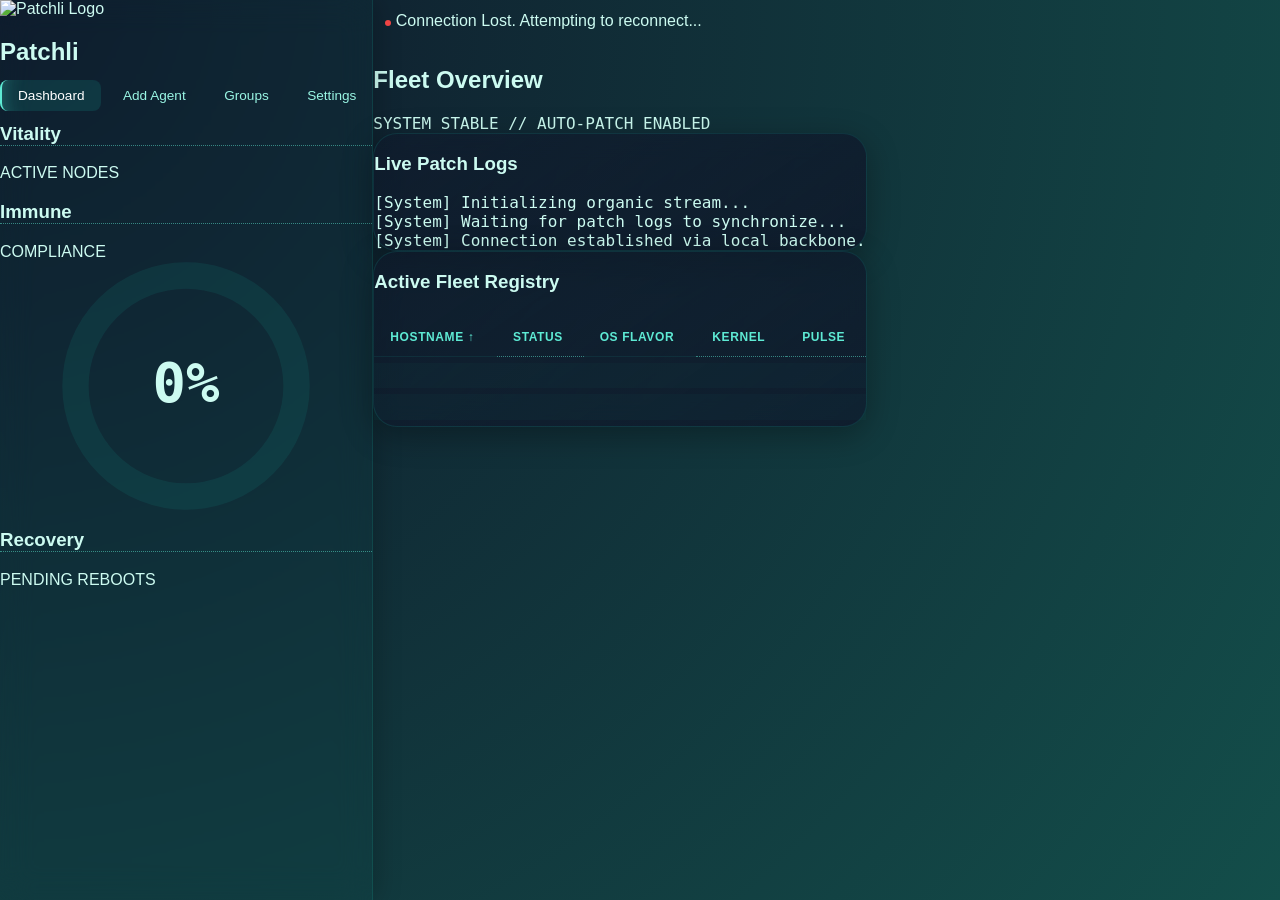
==== server/static/index.html @ c6edc837 "fix: address CI workflow, frontend accessibility, and security issues" ====
<!DOCTYPE html>
<html lang="en">
<head>
    <meta charset="utf-8"/>
    <meta content="width=device-width, initial-scale=1.0" name="viewport"/>
    <title>Patchli - Fleet Dashboard</title>
    <link rel="icon" type="image/png" href="/favicon.png">
    <script src="/assets/js/tailwind.js"></script>
    <link href="/assets/css/fonts.css" rel="stylesheet"/>
    <style>
        body { 
            font-family: 'Quicksand', sans-serif; 
            background: radial-gradient(circle at top left, #0f172a, #134e4a); 
            color: #ccfbf1; 
            min-height: 100vh; 
            margin: 0; 
            display: flex; 
            overflow-x: hidden; 
        } 
        .data-mono { font-family: 'JetBrains Mono', monospace; } 
        
        /* 5. Glassmorphism Refinement */
        .blob-sidebar { 
            background: rgba(20, 184, 166, 0.03); 
            backdrop-filter: blur(16px); 
            -webkit-backdrop-filter: blur(16px);
            border-right: 1px solid rgba(20, 184, 166, 0.15); 
            box-shadow: 4px 0 24px rgba(0, 0, 0, 0.2);
        } 
        .glass-panel { 
            background: linear-gradient(145deg, rgba(15, 23, 42, 0.5), rgba(15, 23, 42, 0.8));
            backdrop-filter: blur(12px); 
            -webkit-backdrop-filter: blur(12px);
            border: 1px solid rgba(20, 184, 166, 0.15); 
            border-radius: 1.5rem; 
            box-shadow: 0 8px 32px rgba(0, 0, 0, 0.3);
        } 

        /* 19. Active Page Indicator */
        .nav-link { 
            color: #99f6e4; text-decoration: none; padding: 0.5rem 1rem; 
            border-radius: 8px; background: transparent; transition: all 0.3s ease; font-size: 0.85rem; 
            border-left: 2px solid transparent;
        } 
        .nav-link:hover { background: rgba(20, 184, 166, 0.1); color: #fff; }
        .nav-link.active { 
            background: rgba(20, 184, 166, 0.15); 
            color: #fff; 
            border-left: 2px solid #5eead4;
            box-shadow: inset 20px 0 20px -20px rgba(94, 234, 212, 0.3);
        }

        table { width: 100%; border-collapse: separate; border-spacing: 0 0.4rem; } 
        th { text-align: left; padding: 0.75rem 1rem; font-weight: 600; color: #5eead4; border-bottom: 1px solid rgba(20, 184, 166, 0.1); font-size: 0.75rem; text-transform: uppercase; letter-spacing: 0.05em; cursor: pointer; user-select: none; transition: color 0.2s;} 
        th:hover { color: #fff; }
        td { padding: 0.8rem 1rem; background: rgba(20, 184, 166, 0.03); font-size: 0.85rem; transition: background 0.2s; } 
        tr:hover td { background: rgba(20, 184, 166, 0.08); }
        
        .status-badge { background: rgba(16, 185, 129, 0.2); color: #6ee7b7; padding: 0.2rem 0.6rem; border-radius: 9999px; font-size: 0.7rem; font-weight: 700; border: 1px solid rgba(16, 185, 129, 0.3); display: inline-flex; align-items: center; gap: 0.35rem;} 
        .status-badge.offline { background: rgba(239, 68, 68, 0.2); color: #fca5a5; border-color: rgba(239, 68, 68, 0.3); }
        
        .custom-scrollbar::-webkit-scrollbar { width: 4px; } 
        .custom-scrollbar::-webkit-scrollbar-thumb { background: #134e4a; border-radius: 10px; }

        /* 1. Skeleton Loaders */
        @keyframes shimmer {
            0% { background-position: -200% 0; }
            100% { background-position: 200% 0; }
        }
        .skeleton {
            background: linear-gradient(90deg, rgba(20,184,166,0.05) 25%, rgba(20,184,166,0.15) 50%, rgba(20,184,166,0.05) 75%);
            background-size: 200% 100%;
            animation: shimmer 1.5s infinite linear;
            border-radius: 4px;
        }

        /* 3. Micro-animations */
        @keyframes pulse-ring {
            0% { transform: scale(0.8); opacity: 0.5; }
            100% { transform: scale(2); opacity: 0; }
        }
        .pulse-dot { position: relative; width: 6px; height: 6px; background-color: #34d399; border-radius: 50%; display: inline-block; }
        .pulse-dot::before {
            content: ''; position: absolute; left: -2px; top: -2px; width: 10px; height: 10px;
            background-color: #34d399; border-radius: 50%; animation: pulse-ring 2s cubic-bezier(0.215, 0.61, 0.355, 1) infinite;
        }
        .pulse-dot.offline { background-color: #ef4444; }
        .pulse-dot.offline::before { display: none; } /* No pulse if offline */

        /* 20. Tooltip System */
        [data-tooltip] { position: relative; cursor: help; border-bottom: 1px dotted rgba(94, 234, 212, 0.5); }
        [data-tooltip]:hover::after {
            content: attr(data-tooltip); position: absolute; bottom: 120%; left: 50%; transform: translateX(-50%);
            background: #020617; color: #fff; padding: 0.4rem 0.75rem; border-radius: 4px; font-size: 0.7rem;
            white-space: nowrap; z-index: 50; border: 1px solid rgba(20, 184, 166, 0.3); font-family: 'Quicksand', sans-serif;
            pointer-events: none; opacity: 1; text-transform: none; font-weight: normal; letter-spacing: normal;
        }
        [data-tooltip]:hover::before {
            content: ''; position: absolute; bottom: 100%; left: 50%; transform: translateX(-50%);
            border-width: 5px; border-style: solid; border-color: rgba(20, 184, 166, 0.3) transparent transparent transparent;
            z-index: 50; pointer-events: none;
        }

        /* 38. Offline Indicator */
        #offline-banner {
            transition: max-height 0.3s ease, padding 0.3s ease, opacity 0.3s ease, margin 0.3s ease;
            max-height: 0; padding: 0; margin-bottom: 0; opacity: 0; overflow: hidden;
        }
        #offline-banner.visible { max-height: 50px; padding: 0.75rem; margin-bottom: 1.5rem; opacity: 1; }

        /* 8. Success Rate Circular Bar */
        .circular-chart { display: block; margin: 0 auto; max-width: 80%; max-height: 250px; }
        .circle-bg { fill: none; stroke: rgba(20, 184, 166, 0.1); stroke-width: 3.8; }
        .circle { fill: none; stroke-width: 2.8; stroke-linecap: round; transition: stroke-dasharray 1s ease-out; }
        .percentage { fill: #ccfbf1; font-family: 'JetBrains Mono', monospace; font-size: 0.5em; font-weight: bold; text-anchor: middle; }
    </style>
</head>
<body>
    <aside class="blob-sidebar w-64 h-screen sticky top-0 flex flex-col p-6">
        <div class="mb-8">
            <div class="flex items-center gap-3">
                <img src="/assets/img/logo.png" alt="Patchli Logo" class="w-10 h-10 object-contain">
                <h1 class="text-2xl font-bold bg-clip-text text-transparent bg-gradient-to-r from-teal-300 to-emerald-500">Patchli</h1>
            </div>
        </div>
        <nav class="flex flex-col gap-2 mb-12">
            <a class="nav-link active" href="/">Dashboard</a>
            <a class="nav-link" href="/setup">Add Agent</a>
            <a class="nav-link" href="/groups">Groups</a>
            <a class="nav-link" href="/settings">Settings</a>
        </nav>
        <div class="flex flex-col gap-6 mt-auto">
            <div class="p-4 rounded-xl bg-teal-950/40 border border-teal-900/30">
                <h3 class="text-teal-500 text-[10px] uppercase tracking-tighter mb-1 font-bold" data-tooltip="Total online nodes checking in">Vitality</h3>
                <p class="text-4xl font-bold data-mono text-teal-50" id="stat-vitality"><span class="skeleton inline-block w-12 h-10"></span></p>
                <div class="mt-1 text-[10px] opacity-40">ACTIVE NODES</div>
            </div>
            
            <!-- 8. Success Rate Viz -->
            <div class="p-4 rounded-xl bg-teal-950/40 border border-teal-900/30 relative flex items-center justify-between">
                <div>
                    <h3 class="text-teal-500 text-[10px] uppercase tracking-tighter mb-1 font-bold" data-tooltip="Percentage of fleet fully patched">Immune</h3>
                    <div class="mt-1 text-[10px] opacity-40">COMPLIANCE</div>
                </div>
                <div class="w-16 h-16">
                    <svg viewBox="0 0 36 36" class="circular-chart text-emerald-400">
                        <path class="circle-bg" d="M18 2.0845 a 15.9155 15.9155 0 0 1 0 31.831 a 15.9155 15.9155 0 0 1 0 -31.831" />
                        <path class="circle stroke-current" id="immune-circle" stroke-dasharray="0, 100" d="M18 2.0845 a 15.9155 15.9155 0 0 1 0 31.831 a 15.9155 15.9155 0 0 1 0 -31.831" />
                        <text x="18" y="20.35" class="percentage" id="stat-immune">0%</text>
                    </svg>
                </div>
            </div>

            <div class="p-4 rounded-xl bg-teal-950/40 border border-teal-900/30">
                <h3 class="text-teal-500 text-[10px] uppercase tracking-tighter mb-1 font-bold" data-tooltip="Pending system restarts after patching">Recovery</h3>
                <p class="text-4xl font-bold data-mono text-teal-50" id="stat-recovery"><span class="skeleton inline-block w-12 h-10"></span></p>
                <div class="mt-1 text-[10px] opacity-40">PENDING REBOOTS</div>
            </div>
        </div>
    </aside>
    
    <main class="flex-1 p-8 overflow-y-auto relative">
        <!-- 38. Offline Indicator -->
        <div id="offline-banner" class="bg-red-900/50 border border-red-500/50 text-red-200 text-sm font-semibold rounded-lg flex items-center justify-center gap-2">
            <span class="pulse-dot offline"></span> Connection Lost. Attempting to reconnect...
        </div>

        <div class="max-w-6xl mx-auto">
            <header class="flex justify-between items-end mb-8">
                <h2 class="text-3xl font-bold text-teal-100">Fleet Overview</h2>
                <span class="text-xs data-mono text-teal-500 opacity-60">SYSTEM STABLE // AUTO-PATCH ENABLED</span>
            </header>
            
            <div class="glass-panel p-6 mb-8">
                <h3 class="text-sm font-semibold mb-4 flex items-center gap-2">
                    <span class="w-2 h-2 bg-teal-400 rounded-full animate-ping"></span>
                    Live Patch Logs
                </h3>
                <div class="custom-scrollbar bg-[#050b14] text-emerald-400 data-mono p-4 h-64 overflow-y-scroll rounded-xl border border-teal-900/30 text-[0.8rem] leading-relaxed" id="log-terminal">
                    <div class="log-entry"><span class="opacity-30">[System]</span> Initializing organic stream...</div>
                    <div class="log-entry"><span class="opacity-30">[System]</span> Waiting for patch logs to synchronize...</div>
                </div>
            </div>
            
            <div class="glass-panel p-6">
                <h3 class="text-sm font-semibold mb-4">Active Fleet Registry</h3>
                <div class="overflow-x-auto">
                    <table>
                        <thead>
                            <tr>
                                <th onclick="handleSort('hostname')">Hostname <span id="sort-hostname"></span></th>
                                <th onclick="handleSort('status')" data-tooltip="Current health of the agent">Status <span id="sort-status"></span></th>
                                <th onclick="handleSort('os')">OS Flavor <span id="sort-os"></span></th>
                                <th onclick="handleSort('kernel')" data-tooltip="Running Kernel Version">Kernel <span id="sort-kernel"></span></th>
                                <th onclick="handleSort('pulse')" data-tooltip="Time since last check-in">Pulse <span id="sort-pulse"></span></th>
                            </tr>
                        </thead>
                        <tbody class="data-mono" id="node-table-body">
                            <!-- Skeletons for initial load -->
                            <tr id="skeleton-row-1">
                                <td><div class="skeleton h-4 w-32"></div></td>
                                <td><div class="skeleton h-5 w-20 rounded-full"></div></td>
                                <td><div class="skeleton h-4 w-24"></div></td>
                                <td><div class="skeleton h-4 w-36"></div></td>
                                <td><div class="skeleton h-4 w-16"></div></td>
                            </tr>
                            <tr id="skeleton-row-2">
                                <td><div class="skeleton h-4 w-24"></div></td>
                                <td><div class="skeleton h-5 w-16 rounded-full"></div></td>
                                <td><div class="skeleton h-4 w-28"></div></td>
                                <td><div class="skeleton h-4 w-32"></div></td>
                                <td><div class="skeleton h-4 w-20"></div></td>
                            </tr>
                        </tbody>
                    </table>
                </div>
            </div>
        </div>
    </main>

    <script>
        const terminal = document.getElementById('log-terminal');
        const nodeTableBody = document.getElementById('node-table-body');
        const offlineBanner = document.getElementById('offline-banner');
        
        // 18. Persistent State for sorting
        let currentSort = localStorage.getItem('fleetSortCol') || 'hostname';
        let sortDesc = localStorage.getItem('fleetSortDesc') === 'true';
        let nodesData = [];

        function handleSort(column) {
            if (currentSort === column) {
                sortDesc = !sortDesc;
            } else {
                currentSort = column;
                sortDesc = false;
            }
            localStorage.setItem('fleetSortCol', currentSort);
            localStorage.setItem('fleetSortDesc', sortDesc);
            renderNodes();
        }

        function updateSortIndicators() {
            document.querySelectorAll('th span').forEach(el => el.textContent = '');
            const indicator = document.getElementById(`sort-${currentSort}`);
            if (indicator) {
                indicator.textContent = sortDesc ? '↓' : '↑';
            }
        }

        function addLog(msg, type = 'system') {
            const entry = document.createElement('div');
            entry.className = 'log-entry';
            
            const span = document.createElement('span');
            span.className = type === 'system' ? 'opacity-30' : 'text-teal-500';
            span.textContent = `[${type.charAt(0).toUpperCase() + type.slice(1)}] `;
            
            const content = document.createTextNode(msg);
            
            entry.appendChild(span);
            entry.appendChild(content);
            terminal.appendChild(entry);
            
            // Keep only last 100 entries to prevent DOM bloat
            const entries = terminal.querySelectorAll('.log-entry');
            if (entries.length > 100) {
                entries[0].remove();
            }
            terminal.scrollTop = terminal.scrollHeight;
        }

        async function updateStats() {
            const controller = new AbortController();
            const timeoutId = setTimeout(() => controller.abort(), 8000);
            try {
                const res = await fetch('/api/v1/stats', { signal: controller.signal });
                clearTimeout(timeoutId);
                if(!res.ok) throw new Error("API Error");
                const data = await res.json();
                
                document.getElementById('stat-vitality').textContent = data.vitality;
                document.getElementById('stat-recovery').textContent = data.recovery;
                
                // Update immune donut chart (assuming data.immune is a string like "95%")
                const immuneVal = parseInt(data.immune) || 0;
                document.getElementById('stat-immune').textContent = `${immuneVal}%`;
                document.getElementById('immune-circle').setAttribute('stroke-dasharray', `${immuneVal}, 100`);
                
                // Connection is healthy
                offlineBanner.classList.remove('visible');
            } catch (err) {
                clearTimeout(timeoutId);
                if (err.name === 'AbortError') {
                    console.error('Fetch stats timed out');
                } else {
                    console.error('Failed to fetch stats:', err);
                }
                offlineBanner.classList.add('visible');
            }
        }

        function renderNodes() {
            if (!nodesData || nodesData.length === 0) {
                nodeTableBody.innerHTML = `<tr><td colspan="5" class="text-center opacity-40 py-8">No nodes detected. Waiting for heartbeats...</td></tr>`;
                return;
            }

            // Sort data
            const sorted = [...nodesData].sort((a, b) => {
                let valA = a[currentSort] || '';
                let valB = b[currentSort] || '';
                if (currentSort === 'pulse') {
                    valA = new Date(a.last_heartbeat).getTime();
                    valB = new Date(b.last_heartbeat).getTime();
                }
                if (valA < valB) return sortDesc ? 1 : -1;
                if (valA > valB) return sortDesc ? -1 : 1;
                return 0;
            });

            updateSortIndicators();

            // 37. Delta-only Updates
            const existingRows = new Map();
            Array.from(nodeTableBody.children).forEach(row => {
                if (row.id && row.id.startsWith('node-')) {
                    existingRows.set(row.id, row);
                }
            });

            // Remove skeletons if they exist
            document.querySelectorAll('[id^="skeleton-row"]').forEach(el => el.remove());

            const newRowOrder = [];

            sorted.forEach(node => {
                const rowId = `node-${node.hostname.replace(/[^a-zA-Z0-9]/g, '-')}`;
                let tr = existingRows.get(rowId);
                const isOffline = (new Date() - new Date(node.last_heartbeat)) > 60000; // 1 min threshold
                const statusClass = isOffline ? 'offline' : '';
                const displayStatus = isOffline ? 'OFFLINE' : (node.status ? node.status.toUpperCase() : 'UNKNOWN');
                
                const timeAgoStr = timeAgo(node.last_heartbeat);
                
                const htmlContent = `
                    <td class="font-bold text-teal-200">${node.hostname}</td>
                    <td><span class="status-badge ${statusClass}"><span class="pulse-dot ${statusClass}"></span> ${displayStatus}</span></td>
                    <td>${node.os || 'Unknown'}</td>
                    <td class="opacity-60 text-xs">${node.kernel || 'N/A'}</td>
                    <td class="text-teal-400/60 italic text-xs">${timeAgoStr}</td>
                `;

                if (!tr) {
                    // Create new row
                    tr = document.createElement('tr');
                    tr.id = rowId;
                    tr.innerHTML = htmlContent;
                } else {
                    // Update existing row if content changed (simple check)
                    if (tr.dataset.contentHash !== htmlContent) {
                        tr.innerHTML = htmlContent;
                    }
                }
                tr.dataset.contentHash = htmlContent;
                newRowOrder.push(tr);
                existingRows.delete(rowId);
            });

            // Remove rows that no longer exist
            existingRows.forEach(row => row.remove());

            // Reorder DOM to match sorted array
            newRowOrder.forEach((row, index) => {
                if (nodeTableBody.children[index] !== row) {
                    nodeTableBody.appendChild(row);
                }
            });
        }

        async function fetchNodesData() {
            const controller = new AbortController();
            const timeoutId = setTimeout(() => controller.abort(), 8000);
            try {
                const res = await fetch('/api/v1/nodes', { signal: controller.signal });
                clearTimeout(timeoutId);
                if(!res.ok) throw new Error("API Error");
                nodesData = await res.json();
                renderNodes();
            } catch (err) {
                clearTimeout(timeoutId);
                if (err.name === 'AbortError') {
                    console.error('Fetch nodes timed out');
                    offlineBanner.classList.add('visible');
                } else {
                    console.error('Failed to fetch nodes:', err);
                }
            }
        }

        function timeAgo(dateString) {
            if (!dateString) return 'Never';
            const date = new Date(dateString);
            const now = new Date();
            const seconds = Math.floor((now - date) / 1000);
            
            if (seconds < 60) return 'Just now';
            const minutes = Math.floor(seconds / 60);
            if (minutes < 60) return `${minutes}m ago`;
            return `${Math.floor(minutes / 60)}h ago`;
        }

        // SSE for logs
        if (!!window.EventSource) {
            const source = new EventSource('/api/v1/stream');
            source.onmessage = function(event) {
                const data = JSON.parse(event.data);
                addLog(data.message, data.level || 'info');
            };
            source.onerror = function() {
                console.error("SSE connection lost. Reconnecting...");
                offlineBanner.classList.add('visible');
            };
            source.onopen = function() {
                offlineBanner.classList.remove('visible');
            };
        }

        // Initial load and polling
        updateSortIndicators();
        updateStats();
        fetchNodesData();
        setInterval(updateStats, 5000);
        setInterval(fetchNodesData, 10000);

        addLog("Connection established via local backbone.", "system");
    </script>
</body>
</html>
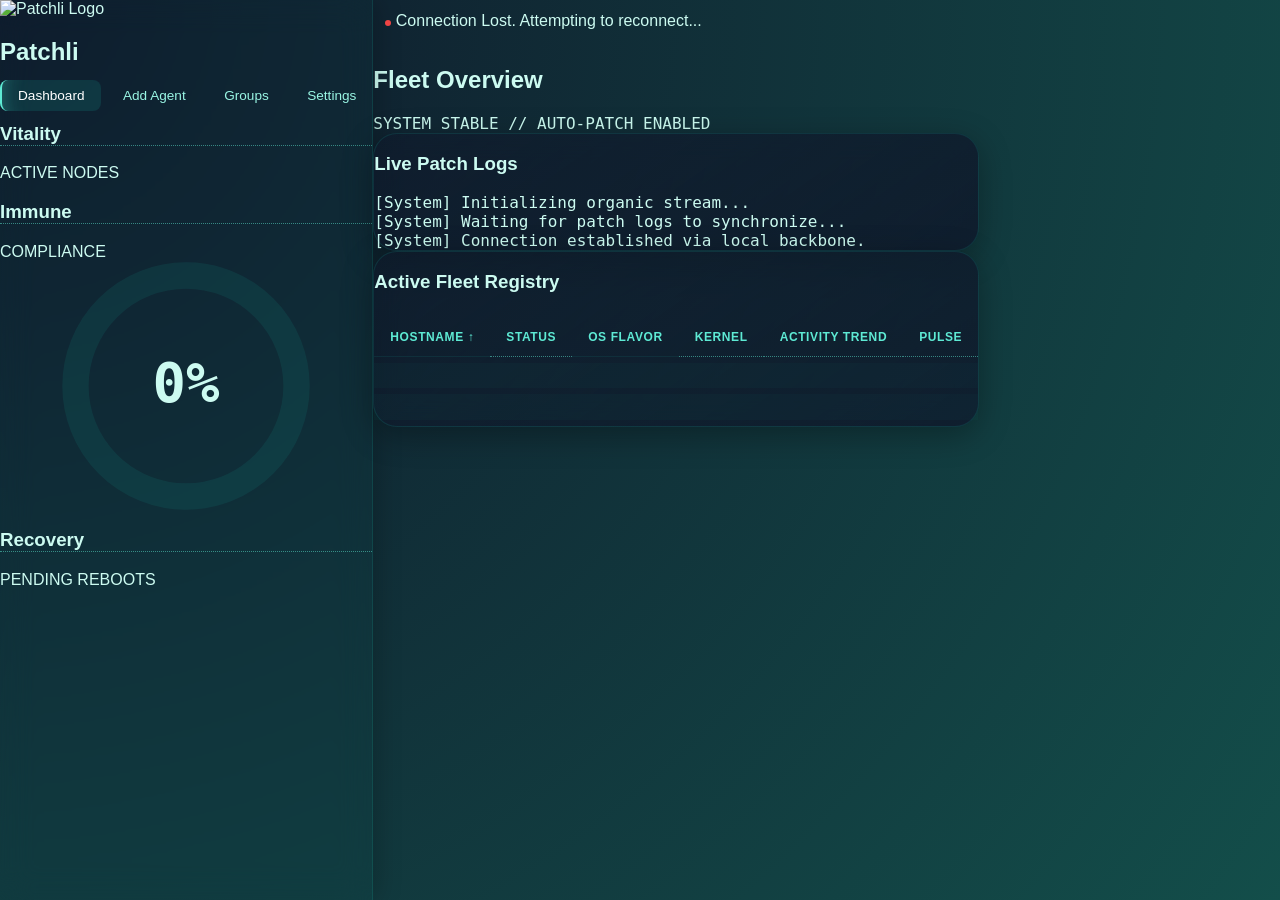
==== commit 9473c395: "🛡️ Sentinel: [HIGH] Fix Server-Side Request Forgery (SSRF) in Webhooks Enabled validation in `isVali" ====
--- a/server/static/index.html
+++ b/server/static/index.html
@@ -8,58 +8,58 @@
     <script src="/assets/js/tailwind.js"></script>
     <link href="/assets/css/fonts.css" rel="stylesheet"/>
     <style>
-        body { 
-            font-family: 'Quicksand', sans-serif; 
-            background: radial-gradient(circle at top left, #0f172a, #134e4a); 
-            color: #ccfbf1; 
-            min-height: 100vh; 
-            margin: 0; 
-            display: flex; 
-            overflow-x: hidden; 
-        } 
-        .data-mono { font-family: 'JetBrains Mono', monospace; } 
-        
+        body {
+            font-family: 'Quicksand', sans-serif;
+            background: radial-gradient(circle at top left, #0f172a, #134e4a);
+            color: #ccfbf1;
+            min-height: 100vh;
+            margin: 0;
+            display: flex;
+            overflow-x: hidden;
+        }
+        .data-mono { font-family: 'JetBrains Mono', monospace; }
+
         /* 5. Glassmorphism Refinement */
-        .blob-sidebar { 
-            background: rgba(20, 184, 166, 0.03); 
-            backdrop-filter: blur(16px); 
+        .blob-sidebar {
+            background: rgba(20, 184, 166, 0.03);
+            backdrop-filter: blur(16px);
             -webkit-backdrop-filter: blur(16px);
-            border-right: 1px solid rgba(20, 184, 166, 0.15); 
+            border-right: 1px solid rgba(20, 184, 166, 0.15);
             box-shadow: 4px 0 24px rgba(0, 0, 0, 0.2);
-        } 
-        .glass-panel { 
+        }
+        .glass-panel {
             background: linear-gradient(145deg, rgba(15, 23, 42, 0.5), rgba(15, 23, 42, 0.8));
-            backdrop-filter: blur(12px); 
+            backdrop-filter: blur(12px);
             -webkit-backdrop-filter: blur(12px);
-            border: 1px solid rgba(20, 184, 166, 0.15); 
-            border-radius: 1.5rem; 
+            border: 1px solid rgba(20, 184, 166, 0.15);
+            border-radius: 1.5rem;
             box-shadow: 0 8px 32px rgba(0, 0, 0, 0.3);
-        } 
+        }
 
         /* 19. Active Page Indicator */
-        .nav-link { 
-            color: #99f6e4; text-decoration: none; padding: 0.5rem 1rem; 
-            border-radius: 8px; background: transparent; transition: all 0.3s ease; font-size: 0.85rem; 
+        .nav-link {
+            color: #99f6e4; text-decoration: none; padding: 0.5rem 1rem;
+            border-radius: 8px; background: transparent; transition: all 0.3s ease; font-size: 0.85rem;
             border-left: 2px solid transparent;
-        } 
+        }
         .nav-link:hover { background: rgba(20, 184, 166, 0.1); color: #fff; }
-        .nav-link.active { 
-            background: rgba(20, 184, 166, 0.15); 
-            color: #fff; 
+        .nav-link.active {
+            background: rgba(20, 184, 166, 0.15);
+            color: #fff;
             border-left: 2px solid #5eead4;
             box-shadow: inset 20px 0 20px -20px rgba(94, 234, 212, 0.3);
         }
 
-        table { width: 100%; border-collapse: separate; border-spacing: 0 0.4rem; } 
-        th { text-align: left; padding: 0.75rem 1rem; font-weight: 600; color: #5eead4; border-bottom: 1px solid rgba(20, 184, 166, 0.1); font-size: 0.75rem; text-transform: uppercase; letter-spacing: 0.05em; cursor: pointer; user-select: none; transition: color 0.2s;} 
+        table { width: 100%; border-collapse: separate; border-spacing: 0 0.4rem; }
+        th { text-align: left; padding: 0.75rem 1rem; font-weight: 600; color: #5eead4; border-bottom: 1px solid rgba(20, 184, 166, 0.1); font-size: 0.75rem; text-transform: uppercase; letter-spacing: 0.05em; cursor: pointer; user-select: none; transition: color 0.2s;}
         th:hover { color: #fff; }
-        td { padding: 0.8rem 1rem; background: rgba(20, 184, 166, 0.03); font-size: 0.85rem; transition: background 0.2s; } 
+        td { padding: 0.8rem 1rem; background: rgba(20, 184, 166, 0.03); font-size: 0.85rem; transition: background 0.2s; }
         tr:hover td { background: rgba(20, 184, 166, 0.08); }
-        
-        .status-badge { background: rgba(16, 185, 129, 0.2); color: #6ee7b7; padding: 0.2rem 0.6rem; border-radius: 9999px; font-size: 0.7rem; font-weight: 700; border: 1px solid rgba(16, 185, 129, 0.3); display: inline-flex; align-items: center; gap: 0.35rem;} 
+
+        .status-badge { background: rgba(16, 185, 129, 0.2); color: #6ee7b7; padding: 0.2rem 0.6rem; border-radius: 9999px; font-size: 0.7rem; font-weight: 700; border: 1px solid rgba(16, 185, 129, 0.3); display: inline-flex; align-items: center; gap: 0.35rem;}
         .status-badge.offline { background: rgba(239, 68, 68, 0.2); color: #fca5a5; border-color: rgba(239, 68, 68, 0.3); }
-        
-        .custom-scrollbar::-webkit-scrollbar { width: 4px; } 
+
+        .custom-scrollbar::-webkit-scrollbar { width: 4px; }
         .custom-scrollbar::-webkit-scrollbar-thumb { background: #134e4a; border-radius: 10px; }
 
         /* 1. Skeleton Loaders */
@@ -135,7 +135,7 @@
                 <p class="text-4xl font-bold data-mono text-teal-50" id="stat-vitality"><span class="skeleton inline-block w-12 h-10"></span></p>
                 <div class="mt-1 text-[10px] opacity-40">ACTIVE NODES</div>
             </div>
-            
+
             <!-- 8. Success Rate Viz -->
             <div class="p-4 rounded-xl bg-teal-950/40 border border-teal-900/30 relative flex items-center justify-between">
                 <div>
@@ -158,7 +158,7 @@
             </div>
         </div>
     </aside>
-    
+
     <main class="flex-1 p-8 overflow-y-auto relative">
         <!-- 38. Offline Indicator -->
         <div id="offline-banner" class="bg-red-900/50 border border-red-500/50 text-red-200 text-sm font-semibold rounded-lg flex items-center justify-center gap-2">
@@ -170,18 +170,18 @@
                 <h2 class="text-3xl font-bold text-teal-100">Fleet Overview</h2>
                 <span class="text-xs data-mono text-teal-500 opacity-60">SYSTEM STABLE // AUTO-PATCH ENABLED</span>
             </header>
-            
+
             <div class="glass-panel p-6 mb-8">
                 <h3 class="text-sm font-semibold mb-4 flex items-center gap-2">
                     <span class="w-2 h-2 bg-teal-400 rounded-full animate-ping"></span>
                     Live Patch Logs
                 </h3>
                 <div class="custom-scrollbar bg-[#050b14] text-emerald-400 data-mono p-4 h-64 overflow-y-scroll rounded-xl border border-teal-900/30 text-[0.8rem] leading-relaxed" id="log-terminal">
-                    <div class="log-entry"><span class="opacity-30">[System]</span> Initializing organic stream...</div>
-                    <div class="log-entry"><span class="opacity-30">[System]</span> Waiting for patch logs to synchronize...</div>
+                    <span class="opacity-30">[System]</span> Initializing organic stream...<br/>
+                    <span class="opacity-30">[System]</span> Waiting for patch logs to synchronize...<br/>
                 </div>
             </div>
-            
+
             <div class="glass-panel p-6">
                 <h3 class="text-sm font-semibold mb-4">Active Fleet Registry</h3>
                 <div class="overflow-x-auto">
@@ -192,6 +192,7 @@
                                 <th onclick="handleSort('status')" data-tooltip="Current health of the agent">Status <span id="sort-status"></span></th>
                                 <th onclick="handleSort('os')">OS Flavor <span id="sort-os"></span></th>
                                 <th onclick="handleSort('kernel')" data-tooltip="Running Kernel Version">Kernel <span id="sort-kernel"></span></th>
+                                <th data-tooltip="24H Activity Trend">Activity Trend</th>
                                 <th onclick="handleSort('pulse')" data-tooltip="Time since last check-in">Pulse <span id="sort-pulse"></span></th>
                             </tr>
                         </thead>
@@ -202,6 +203,7 @@
                                 <td><div class="skeleton h-5 w-20 rounded-full"></div></td>
                                 <td><div class="skeleton h-4 w-24"></div></td>
                                 <td><div class="skeleton h-4 w-36"></div></td>
+                                <td><div class="skeleton h-6 w-16"></div></td>
                                 <td><div class="skeleton h-4 w-16"></div></td>
                             </tr>
                             <tr id="skeleton-row-2">
@@ -209,6 +211,7 @@
                                 <td><div class="skeleton h-5 w-16 rounded-full"></div></td>
                                 <td><div class="skeleton h-4 w-28"></div></td>
                                 <td><div class="skeleton h-4 w-32"></div></td>
+                                <td><div class="skeleton h-6 w-16"></div></td>
                                 <td><div class="skeleton h-4 w-20"></div></td>
                             </tr>
                         </tbody>
@@ -222,7 +225,7 @@
         const terminal = document.getElementById('log-terminal');
         const nodeTableBody = document.getElementById('node-table-body');
         const offlineBanner = document.getElementById('offline-banner');
-        
+
         // 18. Persistent State for sorting
         let currentSort = localStorage.getItem('fleetSortCol') || 'hostname';
         let sortDesc = localStorage.getItem('fleetSortDesc') === 'true';
@@ -249,60 +252,89 @@
         }
 
         function addLog(msg, type = 'system') {
-            const entry = document.createElement('div');
-            entry.className = 'log-entry';
-            
             const span = document.createElement('span');
             span.className = type === 'system' ? 'opacity-30' : 'text-teal-500';
             span.textContent = `[${type.charAt(0).toUpperCase() + type.slice(1)}] `;
-            
+
             const content = document.createTextNode(msg);
-            
-            entry.appendChild(span);
-            entry.appendChild(content);
-            terminal.appendChild(entry);
-            
-            // Keep only last 100 entries to prevent DOM bloat
-            const entries = terminal.querySelectorAll('.log-entry');
-            if (entries.length > 100) {
-                entries[0].remove();
+            const br = document.createElement('br');
+
+            terminal.appendChild(span);
+            terminal.appendChild(content);
+            terminal.appendChild(br);
+
+            // Keep only last 100 lines to prevent DOM bloat
+            if (terminal.childNodes.length > 300) {
+                for (let i = 0; i < 3; i++) terminal.firstChild.remove();
             }
             terminal.scrollTop = terminal.scrollHeight;
         }
 
         async function updateStats() {
-            const controller = new AbortController();
-            const timeoutId = setTimeout(() => controller.abort(), 8000);
             try {
-                const res = await fetch('/api/v1/stats', { signal: controller.signal });
-                clearTimeout(timeoutId);
+                const res = await fetch('/api/v1/stats');
                 if(!res.ok) throw new Error("API Error");
                 const data = await res.json();
-                
+
                 document.getElementById('stat-vitality').textContent = data.vitality;
                 document.getElementById('stat-recovery').textContent = data.recovery;
-                
+
                 // Update immune donut chart (assuming data.immune is a string like "95%")
                 const immuneVal = parseInt(data.immune) || 0;
                 document.getElementById('stat-immune').textContent = `${immuneVal}%`;
                 document.getElementById('immune-circle').setAttribute('stroke-dasharray', `${immuneVal}, 100`);
-                
+
                 // Connection is healthy
                 offlineBanner.classList.remove('visible');
             } catch (err) {
-                clearTimeout(timeoutId);
-                if (err.name === 'AbortError') {
-                    console.error('Fetch stats timed out');
-                } else {
-                    console.error('Failed to fetch stats:', err);
+                console.error('Failed to fetch stats:', err);
+                offlineBanner.classList.add('visible');
+            }
+        }
+
+        // 7. Sparklines Drawing
+        function drawSparkline(canvasId, dataPoints) {
+            const canvas = document.getElementById(canvasId);
+            if (!canvas) return;
+            const ctx = canvas.getContext('2d');
+            const w = canvas.width;
+            const h = canvas.height;
+
+            ctx.clearRect(0, 0, w, h);
+            if (!dataPoints || dataPoints.length === 0) return;
+
+            const max = Math.max(...dataPoints, 1);
+            const min = 0;
+            const stepX = w / (dataPoints.length - 1);
+
+            ctx.beginPath();
+            ctx.moveTo(0, h - ((dataPoints[0] - min) / (max - min)) * h);
+
+            for (let i = 1; i < dataPoints.length; i++) {
+                ctx.lineTo(i * stepX, h - ((dataPoints[i] - min) / (max - min)) * h);
+            }
+
+            ctx.strokeStyle = '#34d399';
+            ctx.lineWidth = 1.5;
+            ctx.stroke();
+        }
+
+        // 39. Lazy Loaded Graphs via IntersectionObserver
+        const sparklineObserver = new IntersectionObserver((entries) => {
+            entries.forEach(entry => {
+                if (entry.isIntersecting) {
+                    const canvas = entry.target;
+                    // In a real app, you'd fetch node-specific trends. Using mock data here.
+                    const mockData = Array.from({length: 10}, () => Math.floor(Math.random() * 100));
+                    drawSparkline(canvas.id, mockData);
+                    sparklineObserver.unobserve(canvas); // Only draw once
                 }
-                offlineBanner.classList.add('visible');
-            }
-        }
+            });
+        });
 
         function renderNodes() {
             if (!nodesData || nodesData.length === 0) {
-                nodeTableBody.innerHTML = `<tr><td colspan="5" class="text-center opacity-40 py-8">No nodes detected. Waiting for heartbeats...</td></tr>`;
+                nodeTableBody.innerHTML = `<tr><td colspan="6" class="text-center opacity-40 py-8">No nodes detected. Waiting for heartbeats...</td></tr>`;
                 return;
             }
 
@@ -340,14 +372,15 @@
                 const isOffline = (new Date() - new Date(node.last_heartbeat)) > 60000; // 1 min threshold
                 const statusClass = isOffline ? 'offline' : '';
                 const displayStatus = isOffline ? 'OFFLINE' : (node.status ? node.status.toUpperCase() : 'UNKNOWN');
-                
+
                 const timeAgoStr = timeAgo(node.last_heartbeat);
-                
+
                 const htmlContent = `
                     <td class="font-bold text-teal-200">${node.hostname}</td>
                     <td><span class="status-badge ${statusClass}"><span class="pulse-dot ${statusClass}"></span> ${displayStatus}</span></td>
                     <td>${node.os || 'Unknown'}</td>
                     <td class="opacity-60 text-xs">${node.kernel || 'N/A'}</td>
+                    <td><canvas id="spark-${rowId}" width="60" height="20"></canvas></td>
                     <td class="text-teal-400/60 italic text-xs">${timeAgoStr}</td>
                 `;
 
@@ -356,10 +389,29 @@
                     tr = document.createElement('tr');
                     tr.id = rowId;
                     tr.innerHTML = htmlContent;
+                    // Observe new canvas
+                    setTimeout(() => {
+                        const canvas = document.getElementById(`spark-${rowId}`);
+                        if(canvas) sparklineObserver.observe(canvas);
+                    }, 0);
                 } else {
                     // Update existing row if content changed (simple check)
                     if (tr.dataset.contentHash !== htmlContent) {
+                        const oldCanvas = tr.querySelector('canvas');
+                        let needsRedraw = !oldCanvas;
+
                         tr.innerHTML = htmlContent;
+
+                        if (!needsRedraw) {
+                           const newCanvasContainer = tr.querySelector('td:nth-child(5)');
+                           newCanvasContainer.innerHTML = '';
+                           newCanvasContainer.appendChild(oldCanvas);
+                        } else {
+                           setTimeout(() => {
+                               const canvas = document.getElementById(`spark-${rowId}`);
+                               if(canvas) sparklineObserver.observe(canvas);
+                           }, 0);
+                        }
                     }
                 }
                 tr.dataset.contentHash = htmlContent;
@@ -379,22 +431,13 @@
         }
 
         async function fetchNodesData() {
-            const controller = new AbortController();
-            const timeoutId = setTimeout(() => controller.abort(), 8000);
             try {
-                const res = await fetch('/api/v1/nodes', { signal: controller.signal });
-                clearTimeout(timeoutId);
+                const res = await fetch('/api/v1/nodes');
                 if(!res.ok) throw new Error("API Error");
                 nodesData = await res.json();
                 renderNodes();
             } catch (err) {
-                clearTimeout(timeoutId);
-                if (err.name === 'AbortError') {
-                    console.error('Fetch nodes timed out');
-                    offlineBanner.classList.add('visible');
-                } else {
-                    console.error('Failed to fetch nodes:', err);
-                }
+                console.error('Failed to fetch nodes:', err);
             }
         }
 
@@ -403,7 +446,7 @@
             const date = new Date(dateString);
             const now = new Date();
             const seconds = Math.floor((now - date) / 1000);
-            
+
             if (seconds < 60) return 'Just now';
             const minutes = Math.floor(seconds / 60);
             if (minutes < 60) return `${minutes}m ago`;
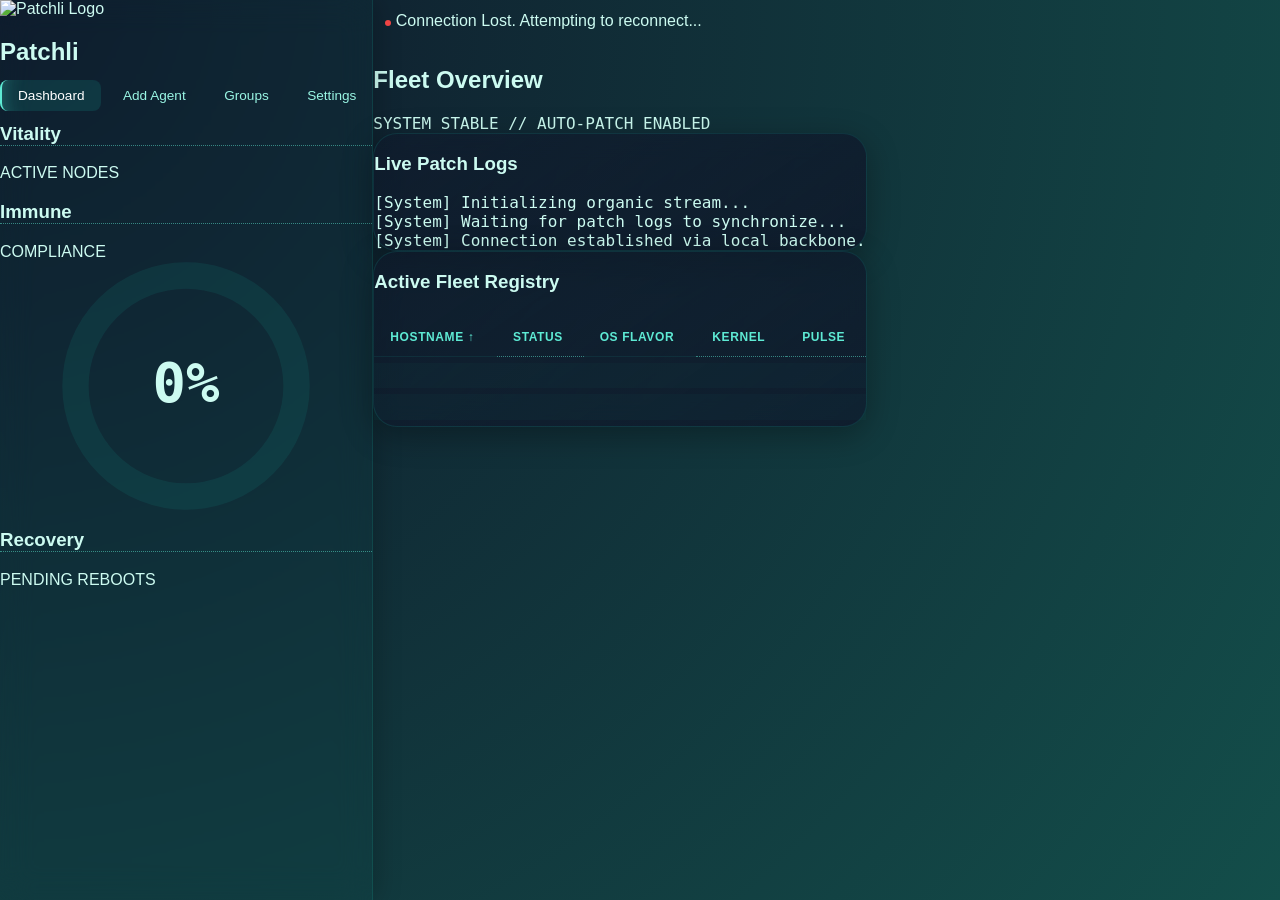
==== commit bed63454: "server: harden agent auth, WebSocket identity and setup UI - Bind the WebSocket node identity to the" ====
--- a/server/static/index.html
+++ b/server/static/index.html
@@ -8,58 +8,58 @@
     <script src="/assets/js/tailwind.js"></script>
     <link href="/assets/css/fonts.css" rel="stylesheet"/>
     <style>
-        body {
-            font-family: 'Quicksand', sans-serif;
-            background: radial-gradient(circle at top left, #0f172a, #134e4a);
-            color: #ccfbf1;
-            min-height: 100vh;
-            margin: 0;
-            display: flex;
-            overflow-x: hidden;
-        }
-        .data-mono { font-family: 'JetBrains Mono', monospace; }
-
+        body { 
+            font-family: 'Quicksand', sans-serif; 
+            background: radial-gradient(circle at top left, #0f172a, #134e4a); 
+            color: #ccfbf1; 
+            min-height: 100vh; 
+            margin: 0; 
+            display: flex; 
+            overflow-x: hidden; 
+        } 
+        .data-mono { font-family: 'JetBrains Mono', monospace; } 
+        
         /* 5. Glassmorphism Refinement */
-        .blob-sidebar {
-            background: rgba(20, 184, 166, 0.03);
-            backdrop-filter: blur(16px);
+        .blob-sidebar { 
+            background: rgba(20, 184, 166, 0.03); 
+            backdrop-filter: blur(16px); 
             -webkit-backdrop-filter: blur(16px);
-            border-right: 1px solid rgba(20, 184, 166, 0.15);
+            border-right: 1px solid rgba(20, 184, 166, 0.15); 
             box-shadow: 4px 0 24px rgba(0, 0, 0, 0.2);
-        }
-        .glass-panel {
+        } 
+        .glass-panel { 
             background: linear-gradient(145deg, rgba(15, 23, 42, 0.5), rgba(15, 23, 42, 0.8));
-            backdrop-filter: blur(12px);
+            backdrop-filter: blur(12px); 
             -webkit-backdrop-filter: blur(12px);
-            border: 1px solid rgba(20, 184, 166, 0.15);
-            border-radius: 1.5rem;
+            border: 1px solid rgba(20, 184, 166, 0.15); 
+            border-radius: 1.5rem; 
             box-shadow: 0 8px 32px rgba(0, 0, 0, 0.3);
-        }
+        } 
 
         /* 19. Active Page Indicator */
-        .nav-link {
-            color: #99f6e4; text-decoration: none; padding: 0.5rem 1rem;
-            border-radius: 8px; background: transparent; transition: all 0.3s ease; font-size: 0.85rem;
+        .nav-link { 
+            color: #99f6e4; text-decoration: none; padding: 0.5rem 1rem; 
+            border-radius: 8px; background: transparent; transition: all 0.3s ease; font-size: 0.85rem; 
             border-left: 2px solid transparent;
-        }
+        } 
         .nav-link:hover { background: rgba(20, 184, 166, 0.1); color: #fff; }
-        .nav-link.active {
-            background: rgba(20, 184, 166, 0.15);
-            color: #fff;
+        .nav-link.active { 
+            background: rgba(20, 184, 166, 0.15); 
+            color: #fff; 
             border-left: 2px solid #5eead4;
             box-shadow: inset 20px 0 20px -20px rgba(94, 234, 212, 0.3);
         }
 
-        table { width: 100%; border-collapse: separate; border-spacing: 0 0.4rem; }
-        th { text-align: left; padding: 0.75rem 1rem; font-weight: 600; color: #5eead4; border-bottom: 1px solid rgba(20, 184, 166, 0.1); font-size: 0.75rem; text-transform: uppercase; letter-spacing: 0.05em; cursor: pointer; user-select: none; transition: color 0.2s;}
+        table { width: 100%; border-collapse: separate; border-spacing: 0 0.4rem; } 
+        th { text-align: left; padding: 0.75rem 1rem; font-weight: 600; color: #5eead4; border-bottom: 1px solid rgba(20, 184, 166, 0.1); font-size: 0.75rem; text-transform: uppercase; letter-spacing: 0.05em; cursor: pointer; user-select: none; transition: color 0.2s;} 
         th:hover { color: #fff; }
-        td { padding: 0.8rem 1rem; background: rgba(20, 184, 166, 0.03); font-size: 0.85rem; transition: background 0.2s; }
+        td { padding: 0.8rem 1rem; background: rgba(20, 184, 166, 0.03); font-size: 0.85rem; transition: background 0.2s; } 
         tr:hover td { background: rgba(20, 184, 166, 0.08); }
-
-        .status-badge { background: rgba(16, 185, 129, 0.2); color: #6ee7b7; padding: 0.2rem 0.6rem; border-radius: 9999px; font-size: 0.7rem; font-weight: 700; border: 1px solid rgba(16, 185, 129, 0.3); display: inline-flex; align-items: center; gap: 0.35rem;}
+        
+        .status-badge { background: rgba(16, 185, 129, 0.2); color: #6ee7b7; padding: 0.2rem 0.6rem; border-radius: 9999px; font-size: 0.7rem; font-weight: 700; border: 1px solid rgba(16, 185, 129, 0.3); display: inline-flex; align-items: center; gap: 0.35rem;} 
         .status-badge.offline { background: rgba(239, 68, 68, 0.2); color: #fca5a5; border-color: rgba(239, 68, 68, 0.3); }
-
-        .custom-scrollbar::-webkit-scrollbar { width: 4px; }
+        
+        .custom-scrollbar::-webkit-scrollbar { width: 4px; } 
         .custom-scrollbar::-webkit-scrollbar-thumb { background: #134e4a; border-radius: 10px; }
 
         /* 1. Skeleton Loaders */
@@ -135,7 +135,7 @@
                 <p class="text-4xl font-bold data-mono text-teal-50" id="stat-vitality"><span class="skeleton inline-block w-12 h-10"></span></p>
                 <div class="mt-1 text-[10px] opacity-40">ACTIVE NODES</div>
             </div>
-
+            
             <!-- 8. Success Rate Viz -->
             <div class="p-4 rounded-xl bg-teal-950/40 border border-teal-900/30 relative flex items-center justify-between">
                 <div>
@@ -158,7 +158,7 @@
             </div>
         </div>
     </aside>
-
+    
     <main class="flex-1 p-8 overflow-y-auto relative">
         <!-- 38. Offline Indicator -->
         <div id="offline-banner" class="bg-red-900/50 border border-red-500/50 text-red-200 text-sm font-semibold rounded-lg flex items-center justify-center gap-2">
@@ -170,18 +170,18 @@
                 <h2 class="text-3xl font-bold text-teal-100">Fleet Overview</h2>
                 <span class="text-xs data-mono text-teal-500 opacity-60">SYSTEM STABLE // AUTO-PATCH ENABLED</span>
             </header>
-
+            
             <div class="glass-panel p-6 mb-8">
                 <h3 class="text-sm font-semibold mb-4 flex items-center gap-2">
                     <span class="w-2 h-2 bg-teal-400 rounded-full animate-ping"></span>
                     Live Patch Logs
                 </h3>
                 <div class="custom-scrollbar bg-[#050b14] text-emerald-400 data-mono p-4 h-64 overflow-y-scroll rounded-xl border border-teal-900/30 text-[0.8rem] leading-relaxed" id="log-terminal">
-                    <span class="opacity-30">[System]</span> Initializing organic stream...<br/>
-                    <span class="opacity-30">[System]</span> Waiting for patch logs to synchronize...<br/>
+                    <div class="log-entry"><span class="opacity-30">[System]</span> Initializing organic stream...</div>
+                    <div class="log-entry"><span class="opacity-30">[System]</span> Waiting for patch logs to synchronize...</div>
                 </div>
             </div>
-
+            
             <div class="glass-panel p-6">
                 <h3 class="text-sm font-semibold mb-4">Active Fleet Registry</h3>
                 <div class="overflow-x-auto">
@@ -192,7 +192,6 @@
                                 <th onclick="handleSort('status')" data-tooltip="Current health of the agent">Status <span id="sort-status"></span></th>
                                 <th onclick="handleSort('os')">OS Flavor <span id="sort-os"></span></th>
                                 <th onclick="handleSort('kernel')" data-tooltip="Running Kernel Version">Kernel <span id="sort-kernel"></span></th>
-                                <th data-tooltip="24H Activity Trend">Activity Trend</th>
                                 <th onclick="handleSort('pulse')" data-tooltip="Time since last check-in">Pulse <span id="sort-pulse"></span></th>
                             </tr>
                         </thead>
@@ -203,7 +202,6 @@
                                 <td><div class="skeleton h-5 w-20 rounded-full"></div></td>
                                 <td><div class="skeleton h-4 w-24"></div></td>
                                 <td><div class="skeleton h-4 w-36"></div></td>
-                                <td><div class="skeleton h-6 w-16"></div></td>
                                 <td><div class="skeleton h-4 w-16"></div></td>
                             </tr>
                             <tr id="skeleton-row-2">
@@ -211,7 +209,6 @@
                                 <td><div class="skeleton h-5 w-16 rounded-full"></div></td>
                                 <td><div class="skeleton h-4 w-28"></div></td>
                                 <td><div class="skeleton h-4 w-32"></div></td>
-                                <td><div class="skeleton h-6 w-16"></div></td>
                                 <td><div class="skeleton h-4 w-20"></div></td>
                             </tr>
                         </tbody>
@@ -225,7 +222,7 @@
         const terminal = document.getElementById('log-terminal');
         const nodeTableBody = document.getElementById('node-table-body');
         const offlineBanner = document.getElementById('offline-banner');
-
+        
         // 18. Persistent State for sorting
         let currentSort = localStorage.getItem('fleetSortCol') || 'hostname';
         let sortDesc = localStorage.getItem('fleetSortDesc') === 'true';
@@ -252,89 +249,67 @@
         }
 
         function addLog(msg, type = 'system') {
+            const entry = document.createElement('div');
+            entry.className = 'log-entry';
+            
             const span = document.createElement('span');
             span.className = type === 'system' ? 'opacity-30' : 'text-teal-500';
             span.textContent = `[${type.charAt(0).toUpperCase() + type.slice(1)}] `;
-
+            
             const content = document.createTextNode(msg);
-            const br = document.createElement('br');
-
-            terminal.appendChild(span);
-            terminal.appendChild(content);
-            terminal.appendChild(br);
-
-            // Keep only last 100 lines to prevent DOM bloat
-            if (terminal.childNodes.length > 300) {
-                for (let i = 0; i < 3; i++) terminal.firstChild.remove();
+            
+            entry.appendChild(span);
+            entry.appendChild(content);
+            terminal.appendChild(entry);
+            
+            // Keep only last 100 entries to prevent DOM bloat
+            const entries = terminal.querySelectorAll('.log-entry');
+            if (entries.length > 100) {
+                entries[0].remove();
             }
             terminal.scrollTop = terminal.scrollHeight;
         }
 
         async function updateStats() {
+            const controller = new AbortController();
+            const timeoutId = setTimeout(() => controller.abort(), 8000);
             try {
-                const res = await fetch('/api/v1/stats');
+                const res = await fetch('/api/v1/stats', { signal: controller.signal });
+                clearTimeout(timeoutId);
                 if(!res.ok) throw new Error("API Error");
                 const data = await res.json();
-
+                
                 document.getElementById('stat-vitality').textContent = data.vitality;
                 document.getElementById('stat-recovery').textContent = data.recovery;
-
+                
                 // Update immune donut chart (assuming data.immune is a string like "95%")
                 const immuneVal = parseInt(data.immune) || 0;
                 document.getElementById('stat-immune').textContent = `${immuneVal}%`;
                 document.getElementById('immune-circle').setAttribute('stroke-dasharray', `${immuneVal}, 100`);
-
+                
                 // Connection is healthy
                 offlineBanner.classList.remove('visible');
             } catch (err) {
-                console.error('Failed to fetch stats:', err);
+                clearTimeout(timeoutId);
+                if (err.name === 'AbortError') {
+                    console.error('Fetch stats timed out');
+                } else {
+                    console.error('Failed to fetch stats:', err);
+                }
                 offlineBanner.classList.add('visible');
             }
         }
 
-        // 7. Sparklines Drawing
-        function drawSparkline(canvasId, dataPoints) {
-            const canvas = document.getElementById(canvasId);
-            if (!canvas) return;
-            const ctx = canvas.getContext('2d');
-            const w = canvas.width;
-            const h = canvas.height;
-
-            ctx.clearRect(0, 0, w, h);
-            if (!dataPoints || dataPoints.length === 0) return;
-
-            const max = Math.max(...dataPoints, 1);
-            const min = 0;
-            const stepX = w / (dataPoints.length - 1);
-
-            ctx.beginPath();
-            ctx.moveTo(0, h - ((dataPoints[0] - min) / (max - min)) * h);
-
-            for (let i = 1; i < dataPoints.length; i++) {
-                ctx.lineTo(i * stepX, h - ((dataPoints[i] - min) / (max - min)) * h);
-            }
-
-            ctx.strokeStyle = '#34d399';
-            ctx.lineWidth = 1.5;
-            ctx.stroke();
-        }
-
-        // 39. Lazy Loaded Graphs via IntersectionObserver
-        const sparklineObserver = new IntersectionObserver((entries) => {
-            entries.forEach(entry => {
-                if (entry.isIntersecting) {
-                    const canvas = entry.target;
-                    // In a real app, you'd fetch node-specific trends. Using mock data here.
-                    const mockData = Array.from({length: 10}, () => Math.floor(Math.random() * 100));
-                    drawSparkline(canvas.id, mockData);
-                    sparklineObserver.unobserve(canvas); // Only draw once
-                }
-            });
-        });
+        // Node fields are reported by agents and must never be inserted as raw HTML.
+        function escapeHTML(value) {
+            return String(value).replace(/[&<>"']/g, c => ({
+                '&': '&amp;', '<': '&lt;', '>': '&gt;', '"': '&quot;', "'": '&#39;'
+            })[c]);
+        }
 
         function renderNodes() {
             if (!nodesData || nodesData.length === 0) {
-                nodeTableBody.innerHTML = `<tr><td colspan="6" class="text-center opacity-40 py-8">No nodes detected. Waiting for heartbeats...</td></tr>`;
+                nodeTableBody.innerHTML = `<tr><td colspan="5" class="text-center opacity-40 py-8">No nodes detected. Waiting for heartbeats...</td></tr>`;
                 return;
             }
 
@@ -367,21 +342,20 @@
             const newRowOrder = [];
 
             sorted.forEach(node => {
-                const rowId = `node-${node.hostname.replace(/[^a-zA-Z0-9]/g, '-')}`;
+                const rowId = `node-${String(node.hostname || '').replace(/[^a-zA-Z0-9]/g, '-')}`;
                 let tr = existingRows.get(rowId);
                 const isOffline = (new Date() - new Date(node.last_heartbeat)) > 60000; // 1 min threshold
                 const statusClass = isOffline ? 'offline' : '';
                 const displayStatus = isOffline ? 'OFFLINE' : (node.status ? node.status.toUpperCase() : 'UNKNOWN');
-
+                
                 const timeAgoStr = timeAgo(node.last_heartbeat);
-
+                
                 const htmlContent = `
-                    <td class="font-bold text-teal-200">${node.hostname}</td>
-                    <td><span class="status-badge ${statusClass}"><span class="pulse-dot ${statusClass}"></span> ${displayStatus}</span></td>
-                    <td>${node.os || 'Unknown'}</td>
-                    <td class="opacity-60 text-xs">${node.kernel || 'N/A'}</td>
-                    <td><canvas id="spark-${rowId}" width="60" height="20"></canvas></td>
-                    <td class="text-teal-400/60 italic text-xs">${timeAgoStr}</td>
+                    <td class="font-bold text-teal-200">${escapeHTML(node.hostname || '')}</td>
+                    <td><span class="status-badge ${statusClass}"><span class="pulse-dot ${statusClass}"></span> ${escapeHTML(displayStatus)}</span></td>
+                    <td>${escapeHTML(node.os || 'Unknown')}</td>
+                    <td class="opacity-60 text-xs">${escapeHTML(node.kernel || 'N/A')}</td>
+                    <td class="text-teal-400/60 italic text-xs">${escapeHTML(timeAgoStr)}</td>
                 `;
 
                 if (!tr) {
@@ -389,29 +363,10 @@
                     tr = document.createElement('tr');
                     tr.id = rowId;
                     tr.innerHTML = htmlContent;
-                    // Observe new canvas
-                    setTimeout(() => {
-                        const canvas = document.getElementById(`spark-${rowId}`);
-                        if(canvas) sparklineObserver.observe(canvas);
-                    }, 0);
                 } else {
                     // Update existing row if content changed (simple check)
                     if (tr.dataset.contentHash !== htmlContent) {
-                        const oldCanvas = tr.querySelector('canvas');
-                        let needsRedraw = !oldCanvas;
-
                         tr.innerHTML = htmlContent;
-
-                        if (!needsRedraw) {
-                           const newCanvasContainer = tr.querySelector('td:nth-child(5)');
-                           newCanvasContainer.innerHTML = '';
-                           newCanvasContainer.appendChild(oldCanvas);
-                        } else {
-                           setTimeout(() => {
-                               const canvas = document.getElementById(`spark-${rowId}`);
-                               if(canvas) sparklineObserver.observe(canvas);
-                           }, 0);
-                        }
                     }
                 }
                 tr.dataset.contentHash = htmlContent;
@@ -431,13 +386,22 @@
         }
 
         async function fetchNodesData() {
+            const controller = new AbortController();
+            const timeoutId = setTimeout(() => controller.abort(), 8000);
             try {
-                const res = await fetch('/api/v1/nodes');
+                const res = await fetch('/api/v1/nodes', { signal: controller.signal });
+                clearTimeout(timeoutId);
                 if(!res.ok) throw new Error("API Error");
                 nodesData = await res.json();
                 renderNodes();
             } catch (err) {
-                console.error('Failed to fetch nodes:', err);
+                clearTimeout(timeoutId);
+                if (err.name === 'AbortError') {
+                    console.error('Fetch nodes timed out');
+                    offlineBanner.classList.add('visible');
+                } else {
+                    console.error('Failed to fetch nodes:', err);
+                }
             }
         }
 
@@ -446,7 +410,7 @@
             const date = new Date(dateString);
             const now = new Date();
             const seconds = Math.floor((now - date) / 1000);
-
+            
             if (seconds < 60) return 'Just now';
             const minutes = Math.floor(seconds / 60);
             if (minutes < 60) return `${minutes}m ago`;
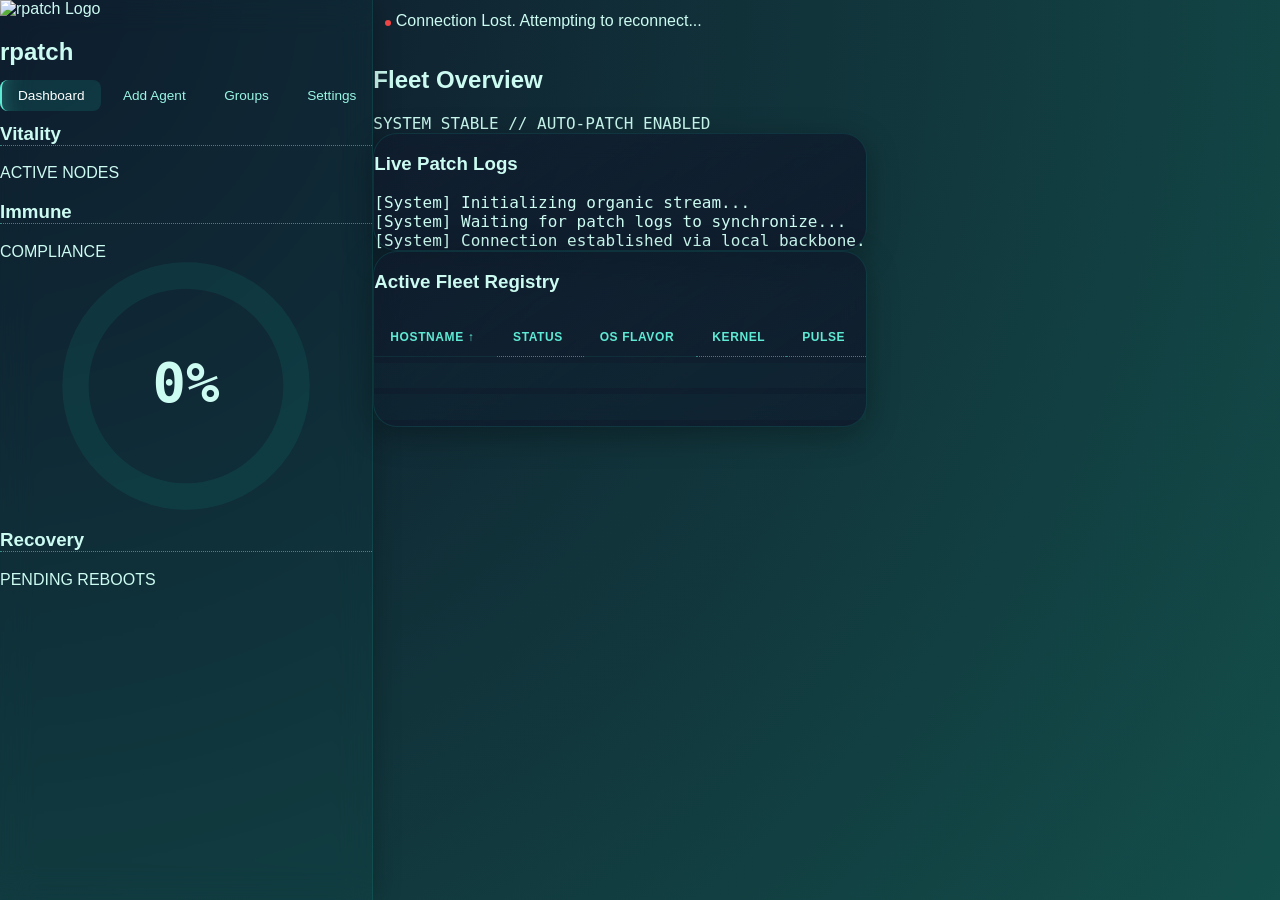
==== commit b000c974: "chore: rename patchli to rpatch; add completeness check and 100-step plan Renames module paths, cmd " ====
--- a/server/static/index.html
+++ b/server/static/index.html
@@ -3,7 +3,7 @@
 <head>
     <meta charset="utf-8"/>
     <meta content="width=device-width, initial-scale=1.0" name="viewport"/>
-    <title>Patchli - Fleet Dashboard</title>
+    <title>rpatch - Fleet Dashboard</title>
     <link rel="icon" type="image/png" href="/favicon.png">
     <script src="/assets/js/tailwind.js"></script>
     <link href="/assets/css/fonts.css" rel="stylesheet"/>
@@ -119,8 +119,8 @@
     <aside class="blob-sidebar w-64 h-screen sticky top-0 flex flex-col p-6">
         <div class="mb-8">
             <div class="flex items-center gap-3">
-                <img src="/assets/img/logo.png" alt="Patchli Logo" class="w-10 h-10 object-contain">
-                <h1 class="text-2xl font-bold bg-clip-text text-transparent bg-gradient-to-r from-teal-300 to-emerald-500">Patchli</h1>
+                <img src="/assets/img/logo.png" alt="rpatch Logo" class="w-10 h-10 object-contain">
+                <h1 class="text-2xl font-bold bg-clip-text text-transparent bg-gradient-to-r from-teal-300 to-emerald-500">rpatch</h1>
             </div>
         </div>
         <nav class="flex flex-col gap-2 mb-12">
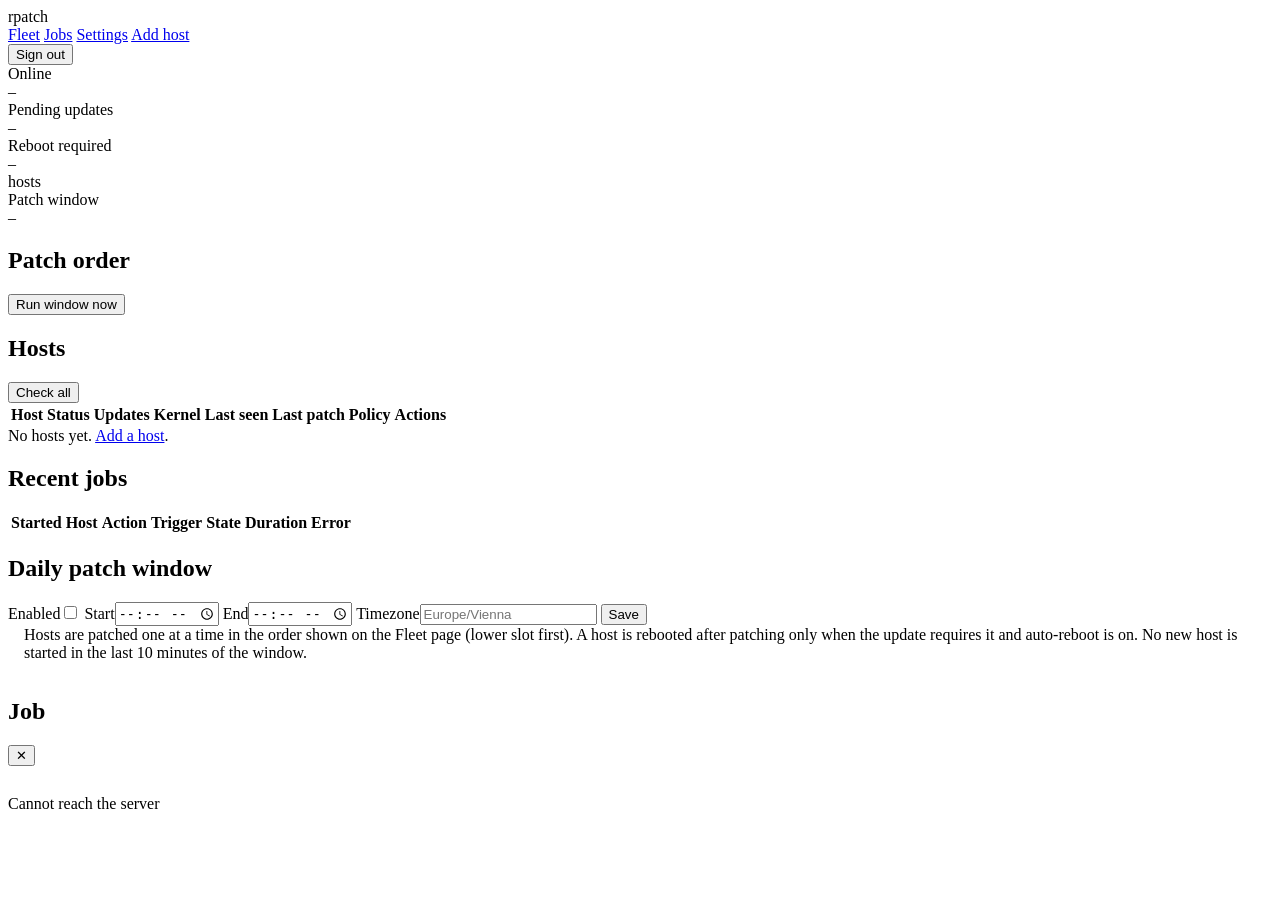
==== commit c2c16fb7: "feat: patch jobs, nightly window, reboot, installer and patch control UI Agent - Enrollment: `rpatch" ====
--- a/server/static/index.html
+++ b/server/static/index.html
@@ -1,446 +1,376 @@
 <!DOCTYPE html>
 <html lang="en">
 <head>
-    <meta charset="utf-8"/>
-    <meta content="width=device-width, initial-scale=1.0" name="viewport"/>
-    <title>rpatch - Fleet Dashboard</title>
-    <link rel="icon" type="image/png" href="/favicon.png">
-    <script src="/assets/js/tailwind.js"></script>
-    <link href="/assets/css/fonts.css" rel="stylesheet"/>
-    <style>
-        body { 
-            font-family: 'Quicksand', sans-serif; 
-            background: radial-gradient(circle at top left, #0f172a, #134e4a); 
-            color: #ccfbf1; 
-            min-height: 100vh; 
-            margin: 0; 
-            display: flex; 
-            overflow-x: hidden; 
-        } 
-        .data-mono { font-family: 'JetBrains Mono', monospace; } 
-        
-        /* 5. Glassmorphism Refinement */
-        .blob-sidebar { 
-            background: rgba(20, 184, 166, 0.03); 
-            backdrop-filter: blur(16px); 
-            -webkit-backdrop-filter: blur(16px);
-            border-right: 1px solid rgba(20, 184, 166, 0.15); 
-            box-shadow: 4px 0 24px rgba(0, 0, 0, 0.2);
-        } 
-        .glass-panel { 
-            background: linear-gradient(145deg, rgba(15, 23, 42, 0.5), rgba(15, 23, 42, 0.8));
-            backdrop-filter: blur(12px); 
-            -webkit-backdrop-filter: blur(12px);
-            border: 1px solid rgba(20, 184, 166, 0.15); 
-            border-radius: 1.5rem; 
-            box-shadow: 0 8px 32px rgba(0, 0, 0, 0.3);
-        } 
-
-        /* 19. Active Page Indicator */
-        .nav-link { 
-            color: #99f6e4; text-decoration: none; padding: 0.5rem 1rem; 
-            border-radius: 8px; background: transparent; transition: all 0.3s ease; font-size: 0.85rem; 
-            border-left: 2px solid transparent;
-        } 
-        .nav-link:hover { background: rgba(20, 184, 166, 0.1); color: #fff; }
-        .nav-link.active { 
-            background: rgba(20, 184, 166, 0.15); 
-            color: #fff; 
-            border-left: 2px solid #5eead4;
-            box-shadow: inset 20px 0 20px -20px rgba(94, 234, 212, 0.3);
-        }
-
-        table { width: 100%; border-collapse: separate; border-spacing: 0 0.4rem; } 
-        th { text-align: left; padding: 0.75rem 1rem; font-weight: 600; color: #5eead4; border-bottom: 1px solid rgba(20, 184, 166, 0.1); font-size: 0.75rem; text-transform: uppercase; letter-spacing: 0.05em; cursor: pointer; user-select: none; transition: color 0.2s;} 
-        th:hover { color: #fff; }
-        td { padding: 0.8rem 1rem; background: rgba(20, 184, 166, 0.03); font-size: 0.85rem; transition: background 0.2s; } 
-        tr:hover td { background: rgba(20, 184, 166, 0.08); }
-        
-        .status-badge { background: rgba(16, 185, 129, 0.2); color: #6ee7b7; padding: 0.2rem 0.6rem; border-radius: 9999px; font-size: 0.7rem; font-weight: 700; border: 1px solid rgba(16, 185, 129, 0.3); display: inline-flex; align-items: center; gap: 0.35rem;} 
-        .status-badge.offline { background: rgba(239, 68, 68, 0.2); color: #fca5a5; border-color: rgba(239, 68, 68, 0.3); }
-        
-        .custom-scrollbar::-webkit-scrollbar { width: 4px; } 
-        .custom-scrollbar::-webkit-scrollbar-thumb { background: #134e4a; border-radius: 10px; }
-
-        /* 1. Skeleton Loaders */
-        @keyframes shimmer {
-            0% { background-position: -200% 0; }
-            100% { background-position: 200% 0; }
-        }
-        .skeleton {
-            background: linear-gradient(90deg, rgba(20,184,166,0.05) 25%, rgba(20,184,166,0.15) 50%, rgba(20,184,166,0.05) 75%);
-            background-size: 200% 100%;
-            animation: shimmer 1.5s infinite linear;
-            border-radius: 4px;
-        }
-
-        /* 3. Micro-animations */
-        @keyframes pulse-ring {
-            0% { transform: scale(0.8); opacity: 0.5; }
-            100% { transform: scale(2); opacity: 0; }
-        }
-        .pulse-dot { position: relative; width: 6px; height: 6px; background-color: #34d399; border-radius: 50%; display: inline-block; }
-        .pulse-dot::before {
-            content: ''; position: absolute; left: -2px; top: -2px; width: 10px; height: 10px;
-            background-color: #34d399; border-radius: 50%; animation: pulse-ring 2s cubic-bezier(0.215, 0.61, 0.355, 1) infinite;
-        }
-        .pulse-dot.offline { background-color: #ef4444; }
-        .pulse-dot.offline::before { display: none; } /* No pulse if offline */
-
-        /* 20. Tooltip System */
-        [data-tooltip] { position: relative; cursor: help; border-bottom: 1px dotted rgba(94, 234, 212, 0.5); }
-        [data-tooltip]:hover::after {
-            content: attr(data-tooltip); position: absolute; bottom: 120%; left: 50%; transform: translateX(-50%);
-            background: #020617; color: #fff; padding: 0.4rem 0.75rem; border-radius: 4px; font-size: 0.7rem;
-            white-space: nowrap; z-index: 50; border: 1px solid rgba(20, 184, 166, 0.3); font-family: 'Quicksand', sans-serif;
-            pointer-events: none; opacity: 1; text-transform: none; font-weight: normal; letter-spacing: normal;
-        }
-        [data-tooltip]:hover::before {
-            content: ''; position: absolute; bottom: 100%; left: 50%; transform: translateX(-50%);
-            border-width: 5px; border-style: solid; border-color: rgba(20, 184, 166, 0.3) transparent transparent transparent;
-            z-index: 50; pointer-events: none;
-        }
-
-        /* 38. Offline Indicator */
-        #offline-banner {
-            transition: max-height 0.3s ease, padding 0.3s ease, opacity 0.3s ease, margin 0.3s ease;
-            max-height: 0; padding: 0; margin-bottom: 0; opacity: 0; overflow: hidden;
-        }
-        #offline-banner.visible { max-height: 50px; padding: 0.75rem; margin-bottom: 1.5rem; opacity: 1; }
-
-        /* 8. Success Rate Circular Bar */
-        .circular-chart { display: block; margin: 0 auto; max-width: 80%; max-height: 250px; }
-        .circle-bg { fill: none; stroke: rgba(20, 184, 166, 0.1); stroke-width: 3.8; }
-        .circle { fill: none; stroke-width: 2.8; stroke-linecap: round; transition: stroke-dasharray 1s ease-out; }
-        .percentage { fill: #ccfbf1; font-family: 'JetBrains Mono', monospace; font-size: 0.5em; font-weight: bold; text-anchor: middle; }
-    </style>
+<meta charset="utf-8">
+<meta name="viewport" content="width=device-width, initial-scale=1">
+<title>rpatch · Patch Control</title>
+<link rel="icon" type="image/png" href="/favicon.png">
+<link href="/assets/css/fonts.css" rel="stylesheet">
+<link href="/assets/css/app.css" rel="stylesheet">
 </head>
 <body>
-    <aside class="blob-sidebar w-64 h-screen sticky top-0 flex flex-col p-6">
-        <div class="mb-8">
-            <div class="flex items-center gap-3">
-                <img src="/assets/img/logo.png" alt="rpatch Logo" class="w-10 h-10 object-contain">
-                <h1 class="text-2xl font-bold bg-clip-text text-transparent bg-gradient-to-r from-teal-300 to-emerald-500">rpatch</h1>
-            </div>
-        </div>
-        <nav class="flex flex-col gap-2 mb-12">
-            <a class="nav-link active" href="/">Dashboard</a>
-            <a class="nav-link" href="/setup">Add Agent</a>
-            <a class="nav-link" href="/groups">Groups</a>
-            <a class="nav-link" href="/settings">Settings</a>
-        </nav>
-        <div class="flex flex-col gap-6 mt-auto">
-            <div class="p-4 rounded-xl bg-teal-950/40 border border-teal-900/30">
-                <h3 class="text-teal-500 text-[10px] uppercase tracking-tighter mb-1 font-bold" data-tooltip="Total online nodes checking in">Vitality</h3>
-                <p class="text-4xl font-bold data-mono text-teal-50" id="stat-vitality"><span class="skeleton inline-block w-12 h-10"></span></p>
-                <div class="mt-1 text-[10px] opacity-40">ACTIVE NODES</div>
-            </div>
-            
-            <!-- 8. Success Rate Viz -->
-            <div class="p-4 rounded-xl bg-teal-950/40 border border-teal-900/30 relative flex items-center justify-between">
-                <div>
-                    <h3 class="text-teal-500 text-[10px] uppercase tracking-tighter mb-1 font-bold" data-tooltip="Percentage of fleet fully patched">Immune</h3>
-                    <div class="mt-1 text-[10px] opacity-40">COMPLIANCE</div>
-                </div>
-                <div class="w-16 h-16">
-                    <svg viewBox="0 0 36 36" class="circular-chart text-emerald-400">
-                        <path class="circle-bg" d="M18 2.0845 a 15.9155 15.9155 0 0 1 0 31.831 a 15.9155 15.9155 0 0 1 0 -31.831" />
-                        <path class="circle stroke-current" id="immune-circle" stroke-dasharray="0, 100" d="M18 2.0845 a 15.9155 15.9155 0 0 1 0 31.831 a 15.9155 15.9155 0 0 1 0 -31.831" />
-                        <text x="18" y="20.35" class="percentage" id="stat-immune">0%</text>
-                    </svg>
-                </div>
-            </div>
-
-            <div class="p-4 rounded-xl bg-teal-950/40 border border-teal-900/30">
-                <h3 class="text-teal-500 text-[10px] uppercase tracking-tighter mb-1 font-bold" data-tooltip="Pending system restarts after patching">Recovery</h3>
-                <p class="text-4xl font-bold data-mono text-teal-50" id="stat-recovery"><span class="skeleton inline-block w-12 h-10"></span></p>
-                <div class="mt-1 text-[10px] opacity-40">PENDING REBOOTS</div>
-            </div>
-        </div>
-    </aside>
-    
-    <main class="flex-1 p-8 overflow-y-auto relative">
-        <!-- 38. Offline Indicator -->
-        <div id="offline-banner" class="bg-red-900/50 border border-red-500/50 text-red-200 text-sm font-semibold rounded-lg flex items-center justify-center gap-2">
-            <span class="pulse-dot offline"></span> Connection Lost. Attempting to reconnect...
-        </div>
-
-        <div class="max-w-6xl mx-auto">
-            <header class="flex justify-between items-end mb-8">
-                <h2 class="text-3xl font-bold text-teal-100">Fleet Overview</h2>
-                <span class="text-xs data-mono text-teal-500 opacity-60">SYSTEM STABLE // AUTO-PATCH ENABLED</span>
-            </header>
-            
-            <div class="glass-panel p-6 mb-8">
-                <h3 class="text-sm font-semibold mb-4 flex items-center gap-2">
-                    <span class="w-2 h-2 bg-teal-400 rounded-full animate-ping"></span>
-                    Live Patch Logs
-                </h3>
-                <div class="custom-scrollbar bg-[#050b14] text-emerald-400 data-mono p-4 h-64 overflow-y-scroll rounded-xl border border-teal-900/30 text-[0.8rem] leading-relaxed" id="log-terminal">
-                    <div class="log-entry"><span class="opacity-30">[System]</span> Initializing organic stream...</div>
-                    <div class="log-entry"><span class="opacity-30">[System]</span> Waiting for patch logs to synchronize...</div>
-                </div>
-            </div>
-            
-            <div class="glass-panel p-6">
-                <h3 class="text-sm font-semibold mb-4">Active Fleet Registry</h3>
-                <div class="overflow-x-auto">
-                    <table>
-                        <thead>
-                            <tr>
-                                <th onclick="handleSort('hostname')">Hostname <span id="sort-hostname"></span></th>
-                                <th onclick="handleSort('status')" data-tooltip="Current health of the agent">Status <span id="sort-status"></span></th>
-                                <th onclick="handleSort('os')">OS Flavor <span id="sort-os"></span></th>
-                                <th onclick="handleSort('kernel')" data-tooltip="Running Kernel Version">Kernel <span id="sort-kernel"></span></th>
-                                <th onclick="handleSort('pulse')" data-tooltip="Time since last check-in">Pulse <span id="sort-pulse"></span></th>
-                            </tr>
-                        </thead>
-                        <tbody class="data-mono" id="node-table-body">
-                            <!-- Skeletons for initial load -->
-                            <tr id="skeleton-row-1">
-                                <td><div class="skeleton h-4 w-32"></div></td>
-                                <td><div class="skeleton h-5 w-20 rounded-full"></div></td>
-                                <td><div class="skeleton h-4 w-24"></div></td>
-                                <td><div class="skeleton h-4 w-36"></div></td>
-                                <td><div class="skeleton h-4 w-16"></div></td>
-                            </tr>
-                            <tr id="skeleton-row-2">
-                                <td><div class="skeleton h-4 w-24"></div></td>
-                                <td><div class="skeleton h-5 w-16 rounded-full"></div></td>
-                                <td><div class="skeleton h-4 w-28"></div></td>
-                                <td><div class="skeleton h-4 w-32"></div></td>
-                                <td><div class="skeleton h-4 w-20"></div></td>
-                            </tr>
-                        </tbody>
-                    </table>
-                </div>
-            </div>
-        </div>
-    </main>
-
-    <script>
-        const terminal = document.getElementById('log-terminal');
-        const nodeTableBody = document.getElementById('node-table-body');
-        const offlineBanner = document.getElementById('offline-banner');
-        
-        // 18. Persistent State for sorting
-        let currentSort = localStorage.getItem('fleetSortCol') || 'hostname';
-        let sortDesc = localStorage.getItem('fleetSortDesc') === 'true';
-        let nodesData = [];
-
-        function handleSort(column) {
-            if (currentSort === column) {
-                sortDesc = !sortDesc;
-            } else {
-                currentSort = column;
-                sortDesc = false;
-            }
-            localStorage.setItem('fleetSortCol', currentSort);
-            localStorage.setItem('fleetSortDesc', sortDesc);
-            renderNodes();
-        }
-
-        function updateSortIndicators() {
-            document.querySelectorAll('th span').forEach(el => el.textContent = '');
-            const indicator = document.getElementById(`sort-${currentSort}`);
-            if (indicator) {
-                indicator.textContent = sortDesc ? '↓' : '↑';
-            }
-        }
-
-        function addLog(msg, type = 'system') {
-            const entry = document.createElement('div');
-            entry.className = 'log-entry';
-            
-            const span = document.createElement('span');
-            span.className = type === 'system' ? 'opacity-30' : 'text-teal-500';
-            span.textContent = `[${type.charAt(0).toUpperCase() + type.slice(1)}] `;
-            
-            const content = document.createTextNode(msg);
-            
-            entry.appendChild(span);
-            entry.appendChild(content);
-            terminal.appendChild(entry);
-            
-            // Keep only last 100 entries to prevent DOM bloat
-            const entries = terminal.querySelectorAll('.log-entry');
-            if (entries.length > 100) {
-                entries[0].remove();
-            }
-            terminal.scrollTop = terminal.scrollHeight;
-        }
-
-        async function updateStats() {
-            const controller = new AbortController();
-            const timeoutId = setTimeout(() => controller.abort(), 8000);
-            try {
-                const res = await fetch('/api/v1/stats', { signal: controller.signal });
-                clearTimeout(timeoutId);
-                if(!res.ok) throw new Error("API Error");
-                const data = await res.json();
-                
-                document.getElementById('stat-vitality').textContent = data.vitality;
-                document.getElementById('stat-recovery').textContent = data.recovery;
-                
-                // Update immune donut chart (assuming data.immune is a string like "95%")
-                const immuneVal = parseInt(data.immune) || 0;
-                document.getElementById('stat-immune').textContent = `${immuneVal}%`;
-                document.getElementById('immune-circle').setAttribute('stroke-dasharray', `${immuneVal}, 100`);
-                
-                // Connection is healthy
-                offlineBanner.classList.remove('visible');
-            } catch (err) {
-                clearTimeout(timeoutId);
-                if (err.name === 'AbortError') {
-                    console.error('Fetch stats timed out');
-                } else {
-                    console.error('Failed to fetch stats:', err);
-                }
-                offlineBanner.classList.add('visible');
-            }
-        }
-
-        // Node fields are reported by agents and must never be inserted as raw HTML.
-        function escapeHTML(value) {
-            return String(value).replace(/[&<>"']/g, c => ({
-                '&': '&amp;', '<': '&lt;', '>': '&gt;', '"': '&quot;', "'": '&#39;'
-            })[c]);
-        }
-
-        function renderNodes() {
-            if (!nodesData || nodesData.length === 0) {
-                nodeTableBody.innerHTML = `<tr><td colspan="5" class="text-center opacity-40 py-8">No nodes detected. Waiting for heartbeats...</td></tr>`;
-                return;
-            }
-
-            // Sort data
-            const sorted = [...nodesData].sort((a, b) => {
-                let valA = a[currentSort] || '';
-                let valB = b[currentSort] || '';
-                if (currentSort === 'pulse') {
-                    valA = new Date(a.last_heartbeat).getTime();
-                    valB = new Date(b.last_heartbeat).getTime();
-                }
-                if (valA < valB) return sortDesc ? 1 : -1;
-                if (valA > valB) return sortDesc ? -1 : 1;
-                return 0;
-            });
-
-            updateSortIndicators();
-
-            // 37. Delta-only Updates
-            const existingRows = new Map();
-            Array.from(nodeTableBody.children).forEach(row => {
-                if (row.id && row.id.startsWith('node-')) {
-                    existingRows.set(row.id, row);
-                }
-            });
-
-            // Remove skeletons if they exist
-            document.querySelectorAll('[id^="skeleton-row"]').forEach(el => el.remove());
-
-            const newRowOrder = [];
-
-            sorted.forEach(node => {
-                const rowId = `node-${String(node.hostname || '').replace(/[^a-zA-Z0-9]/g, '-')}`;
-                let tr = existingRows.get(rowId);
-                const isOffline = (new Date() - new Date(node.last_heartbeat)) > 60000; // 1 min threshold
-                const statusClass = isOffline ? 'offline' : '';
-                const displayStatus = isOffline ? 'OFFLINE' : (node.status ? node.status.toUpperCase() : 'UNKNOWN');
-                
-                const timeAgoStr = timeAgo(node.last_heartbeat);
-                
-                const htmlContent = `
-                    <td class="font-bold text-teal-200">${escapeHTML(node.hostname || '')}</td>
-                    <td><span class="status-badge ${statusClass}"><span class="pulse-dot ${statusClass}"></span> ${escapeHTML(displayStatus)}</span></td>
-                    <td>${escapeHTML(node.os || 'Unknown')}</td>
-                    <td class="opacity-60 text-xs">${escapeHTML(node.kernel || 'N/A')}</td>
-                    <td class="text-teal-400/60 italic text-xs">${escapeHTML(timeAgoStr)}</td>
-                `;
-
-                if (!tr) {
-                    // Create new row
-                    tr = document.createElement('tr');
-                    tr.id = rowId;
-                    tr.innerHTML = htmlContent;
-                } else {
-                    // Update existing row if content changed (simple check)
-                    if (tr.dataset.contentHash !== htmlContent) {
-                        tr.innerHTML = htmlContent;
-                    }
-                }
-                tr.dataset.contentHash = htmlContent;
-                newRowOrder.push(tr);
-                existingRows.delete(rowId);
-            });
-
-            // Remove rows that no longer exist
-            existingRows.forEach(row => row.remove());
-
-            // Reorder DOM to match sorted array
-            newRowOrder.forEach((row, index) => {
-                if (nodeTableBody.children[index] !== row) {
-                    nodeTableBody.appendChild(row);
-                }
-            });
-        }
-
-        async function fetchNodesData() {
-            const controller = new AbortController();
-            const timeoutId = setTimeout(() => controller.abort(), 8000);
-            try {
-                const res = await fetch('/api/v1/nodes', { signal: controller.signal });
-                clearTimeout(timeoutId);
-                if(!res.ok) throw new Error("API Error");
-                nodesData = await res.json();
-                renderNodes();
-            } catch (err) {
-                clearTimeout(timeoutId);
-                if (err.name === 'AbortError') {
-                    console.error('Fetch nodes timed out');
-                    offlineBanner.classList.add('visible');
-                } else {
-                    console.error('Failed to fetch nodes:', err);
-                }
-            }
-        }
-
-        function timeAgo(dateString) {
-            if (!dateString) return 'Never';
-            const date = new Date(dateString);
-            const now = new Date();
-            const seconds = Math.floor((now - date) / 1000);
-            
-            if (seconds < 60) return 'Just now';
-            const minutes = Math.floor(seconds / 60);
-            if (minutes < 60) return `${minutes}m ago`;
-            return `${Math.floor(minutes / 60)}h ago`;
-        }
-
-        // SSE for logs
-        if (!!window.EventSource) {
-            const source = new EventSource('/api/v1/stream');
-            source.onmessage = function(event) {
-                const data = JSON.parse(event.data);
-                addLog(data.message, data.level || 'info');
-            };
-            source.onerror = function() {
-                console.error("SSE connection lost. Reconnecting...");
-                offlineBanner.classList.add('visible');
-            };
-            source.onopen = function() {
-                offlineBanner.classList.remove('visible');
-            };
-        }
-
-        // Initial load and polling
-        updateSortIndicators();
-        updateStats();
-        fetchNodesData();
-        setInterval(updateStats, 5000);
-        setInterval(fetchNodesData, 10000);
-
-        addLog("Connection established via local backbone.", "system");
-    </script>
+<header>
+  <div class="brand"><img src="/assets/img/logo.png" alt="">rpatch</div>
+  <nav aria-label="Main">
+    <a href="#fleet" data-tab="fleet">Fleet</a>
+    <a href="#jobs" data-tab="jobs">Jobs</a>
+    <a href="#settings" data-tab="settings">Settings</a>
+    <a href="/setup">Add host</a>
+  </nav>
+  <button id="logout">Sign out</button>
+</header>
+
+<main>
+  <section id="tab-fleet">
+    <div class="tiles">
+      <div class="tile"><div class="label">Online</div><div class="value" id="t-online">–</div><div class="sub" id="t-online-sub"></div></div>
+      <div class="tile"><div class="label">Pending updates</div><div class="value" id="t-pending">–</div><div class="sub" id="t-pending-sub"></div></div>
+      <div class="tile"><div class="label">Reboot required</div><div class="value" id="t-reboot">–</div><div class="sub">hosts</div></div>
+      <div class="tile"><div class="label">Patch window</div><div class="value" id="t-window">–</div><div class="sub" id="t-window-sub"></div></div>
+    </div>
+
+    <div class="panel">
+      <div class="panel-head">
+        <h2>Patch order</h2>
+        <span class="muted" id="window-state"></span>
+        <button id="run-window" class="primary">Run window now</button>
+      </div>
+      <div class="timeline" id="timeline"></div>
+    </div>
+
+    <div class="panel">
+      <div class="panel-head"><h2>Hosts</h2><button id="check-all">Check all</button></div>
+      <div class="table-wrap">
+        <table>
+          <thead><tr><th>Host</th><th>Status</th><th>Updates</th><th>Kernel</th><th>Last seen</th><th>Last patch</th><th>Policy</th><th><span class="hidden">Actions</span></th></tr></thead>
+          <tbody id="nodes"></tbody>
+        </table>
+      </div>
+      <div class="empty hidden" id="nodes-empty">No hosts yet. <a href="/setup">Add a host</a>.</div>
+    </div>
+  </section>
+
+  <section id="tab-jobs" class="hidden">
+    <div class="panel">
+      <div class="panel-head"><h2>Recent jobs</h2></div>
+      <div class="table-wrap">
+        <table>
+          <thead><tr><th>Started</th><th>Host</th><th>Action</th><th>Trigger</th><th>State</th><th>Duration</th><th>Error</th></tr></thead>
+          <tbody id="jobs"></tbody>
+        </table>
+      </div>
+    </div>
+  </section>
+
+  <section id="tab-settings" class="hidden">
+    <div class="panel">
+      <div class="panel-head"><h2>Daily patch window</h2></div>
+      <form id="settings-form" class="form">
+        <label for="s-enabled">Enabled</label><input type="checkbox" id="s-enabled">
+        <label for="s-start">Start</label><input type="time" id="s-start" required>
+        <label for="s-end">End</label><input type="time" id="s-end" required>
+        <label for="s-tz">Timezone</label><input id="s-tz" required placeholder="Europe/Vienna">
+        <span></span><button class="primary" type="submit">Save</button>
+      </form>
+      <p class="muted" style="padding: 0 1rem 1rem; margin: 0">Hosts are patched one at a time in the order shown on the Fleet page (lower slot first). A host is rebooted after patching only when the update requires it and auto-reboot is on. No new host is started in the last 10 minutes of the window.</p>
+    </div>
+  </section>
+</main>
+
+<aside id="drawer" aria-hidden="true">
+  <div class="panel-head"><h2 id="drawer-title">Job</h2><button id="drawer-close" class="icon" title="Close" aria-label="Close">✕</button></div>
+  <div class="mono muted" style="padding: 0.5rem 1rem" id="drawer-meta"></div>
+  <pre id="drawer-output"></pre>
+</aside>
+<div id="toast" role="status"></div>
+
+<script>
+const ICONS = {
+  check: '<svg viewBox="0 0 24 24" fill="none" stroke="currentColor" stroke-width="2"><circle cx="11" cy="11" r="7"/><path d="m20 20-3.5-3.5"/></svg>',
+  patch: '<svg viewBox="0 0 24 24" fill="none" stroke="currentColor" stroke-width="2"><path d="M12 3v12m0 0 4-4m-4 4-4-4"/><path d="M4 17v3h16v-3"/></svg>',
+  reboot: '<svg viewBox="0 0 24 24" fill="none" stroke="currentColor" stroke-width="2"><path d="M20 12a8 8 0 1 1-2.3-5.7"/><path d="M20 4v5h-5"/></svg>',
+  logs: '<svg viewBox="0 0 24 24" fill="none" stroke="currentColor" stroke-width="2"><path d="M5 4h14v16H5z"/><path d="M8 9h8M8 13h8M8 17h5"/></svg>',
+};
+const STATUS = {
+  'up to date': 's-ok', 'updates': 's-warn', 'reboot required': 's-bad', 'patching': 's-info s-run',
+  'checking': 's-info s-run', 'rebooting': 's-info s-run', 'offline': 's-off', 'unknown': 's-off',
+};
+const JOBSTATE = { ok: 's-ok', failed: 's-bad', sent: 's-info s-run', rebooting: 's-info s-run' };
+const ACTION = { check_updates: 'Check', apply_updates: 'Patch', reboot: 'Reboot' };
+let nodes = [], windowInfo = {}, settings = null;
+
+function el(tag, attrs = {}, ...children) {
+  const e = document.createElement(tag);
+  for (const [k, v] of Object.entries(attrs)) {
+    if (k === 'class') e.className = v;
+    else if (k.startsWith('on')) e.addEventListener(k.slice(2), v);
+    else e.setAttribute(k, v);
+  }
+  for (const c of children) e.append(c instanceof Node ? c : document.createTextNode(c ?? ''));
+  return e;
+}
+function pill(text, cls) { return el('span', { class: 'pill ' + (cls || 's-off') }, text); }
+function toast(msg) {
+  const t = document.getElementById('toast');
+  t.textContent = msg; t.classList.add('show');
+  clearTimeout(toast.timer); toast.timer = setTimeout(() => t.classList.remove('show'), 3500);
+}
+function ago(iso) {
+  if (!iso) return 'never';
+  const s = Math.round((Date.now() - Date.parse(iso)) / 1000);
+  if (s < 0 || s < 60) return 'just now';
+  if (s < 3600) return Math.floor(s / 60) + 'm ago';
+  if (s < 86400) return Math.floor(s / 3600) + 'h ago';
+  return Math.floor(s / 86400) + 'd ago';
+}
+function fmtTime(iso) { return iso ? new Date(iso).toLocaleString([], { dateStyle: 'short', timeStyle: 'short' }) : ''; }
+function duration(a, b) {
+  if (!b) return '';
+  const s = Math.round((Date.parse(b) - Date.parse(a)) / 1000);
+  return s < 60 ? s + 's' : Math.floor(s / 60) + 'm ' + (s % 60) + 's';
+}
+
+async function api(path, opts = {}) {
+  const res = await fetch(path, { ...opts, headers: { 'Content-Type': 'application/json', ...(opts.headers || {}) } });
+  if (res.status === 401) { location.href = '/login'; throw new Error('unauthorized'); }
+  return res;
+}
+
+async function runAction(node, action, btn) {
+  if (btn) btn.disabled = true;
+  try {
+    const res = await api(`/api/v1/nodes/${encodeURIComponent(node.id)}/action`, { method: 'POST', body: JSON.stringify({ action }) });
+    if (res.ok) toast(`${ACTION[action]} started on ${node.hostname}`);
+    else toast(`${node.hostname}: ${(await res.text()).trim()}`);
+  } finally {
+    refresh();
+  }
+}
+
+function rebootButton(node, busy) {
+  const b = el('button', { class: 'icon', title: 'Reboot', 'aria-label': `Reboot ${node.hostname}` });
+  b.innerHTML = ICONS.reboot;
+  b.disabled = busy || !node.online;
+  b.addEventListener('click', () => {
+    if (!b.classList.contains('danger-armed')) {
+      b.classList.add('danger-armed');
+      b.title = 'Click again to reboot';
+      b.setAttribute('aria-label', `Confirm reboot of ${node.hostname}`);
+      setTimeout(() => { b.classList.remove('danger-armed'); b.title = 'Reboot'; }, 4000);
+      return;
+    }
+    runAction(node, 'reboot', b);
+  });
+  return b;
+}
+
+function iconButton(icon, label, onclick, disabled) {
+  const b = el('button', { class: 'icon', title: label, 'aria-label': label, onclick });
+  b.innerHTML = ICONS[icon];
+  b.disabled = !!disabled;
+  return b;
+}
+
+async function savePolicy(node, patch) {
+  const body = { auto_reboot: node.auto_reboot, excluded: node.excluded, slot: node.slot, ...patch };
+  const res = await api(`/api/v1/nodes/${encodeURIComponent(node.id)}/policy`, { method: 'PUT', body: JSON.stringify(body) });
+  toast(res.ok ? `Saved policy for ${node.hostname}` : `Saving failed: ${(await res.text()).trim()}`);
+  refresh();
+}
+
+function renderNodes() {
+  const tbody = document.getElementById('nodes');
+  const focused = document.activeElement && tbody.contains(document.activeElement);
+  if (focused) return; // do not re-render under the user's cursor
+  tbody.replaceChildren();
+  document.getElementById('nodes-empty').classList.toggle('hidden', nodes.length > 0);
+  for (const n of nodes) {
+    const busy = !!n.job_id;
+    const pending = n.pending_updates < 0 ? '–' : String(n.pending_updates);
+    const auto = el('input', { type: 'checkbox', 'aria-label': `Auto-reboot ${n.hostname}` });
+    auto.checked = n.auto_reboot;
+    auto.addEventListener('change', () => savePolicy(n, { auto_reboot: auto.checked }));
+    const excl = el('input', { type: 'checkbox', 'aria-label': `Exclude ${n.hostname}` });
+    excl.checked = n.excluded;
+    excl.addEventListener('change', () => savePolicy(n, { excluded: excl.checked }));
+    const slot = el('input', { type: 'number', min: '0', max: '10000', value: String(n.slot), 'aria-label': `Patch order slot of ${n.hostname}` });
+    slot.addEventListener('change', () => savePolicy(n, { slot: parseInt(slot.value, 10) || 0 }));
+
+    const logs = iconButton('logs', 'Job history', () => showLatestJob(n));
+    tbody.append(el('tr', {},
+      el('td', { class: 'host' }, el('b', {}, n.hostname), el('span', { class: 'muted' }, n.os_version || n.os)),
+      el('td', {}, pill(n.status, STATUS[n.status])),
+      el('td', { class: 'mono' }, pending),
+      el('td', { class: 'mono muted' }, n.kernel),
+      el('td', { class: 'muted', title: fmtTime(n.last_heartbeat) }, ago(n.last_heartbeat)),
+      el('td', { class: 'muted', title: fmtTime(n.last_patch_at) }, ago(n.last_patch_at)),
+      el('td', {}, el('div', { class: 'policy' },
+        el('label', { class: 'check' }, auto, 'auto-reboot'),
+        el('label', { class: 'check' }, excl, 'exclude'),
+        el('label', { class: 'check' }, 'slot', slot))),
+      el('td', {}, el('div', { class: 'actions' },
+        iconButton('check', `Check ${n.hostname} for updates`, (e) => runAction(n, 'check_updates', e.currentTarget), busy || !n.online),
+        iconButton('patch', `Patch ${n.hostname} now`, (e) => runAction(n, 'apply_updates', e.currentTarget), busy || !n.online),
+        rebootButton(n, busy),
+        logs)),
+    ));
+  }
+}
+
+function renderTiles(stats) {
+  document.getElementById('t-online').textContent = `${stats.online}/${stats.total}`;
+  document.getElementById('t-online-sub').textContent = stats.total - stats.online ? `${stats.total - stats.online} offline` : 'all connected';
+  document.getElementById('t-pending').textContent = stats.pending_updates;
+  document.getElementById('t-pending-sub').textContent = `on ${stats.with_updates} host${stats.with_updates === 1 ? '' : 's'}`;
+  document.getElementById('t-reboot').textContent = stats.reboot_required;
+}
+
+function renderWindow() {
+  const v = document.getElementById('t-window'), sub = document.getElementById('t-window-sub');
+  const state = document.getElementById('window-state');
+  const runBtn = document.getElementById('run-window');
+  runBtn.disabled = !!windowInfo.running;
+  if (windowInfo.running) {
+    v.textContent = 'running';
+    sub.textContent = windowInfo.current ? `now: ${windowInfo.current}` : 'starting';
+    state.textContent = windowInfo.current ? `Patching ${windowInfo.current}…` : 'Window starting…';
+  } else if (windowInfo.next_run) {
+    const mins = Math.max(0, Math.round((Date.parse(windowInfo.next_run) - Date.now()) / 60000));
+    v.textContent = mins >= 60 ? `${Math.floor(mins / 60)}h ${mins % 60}m` : `${mins}m`;
+    sub.textContent = 'next: ' + fmtTime(windowInfo.next_run);
+    state.textContent = settings ? `Daily ${settings.window_start}–${settings.window_end} ${settings.timezone}` : '';
+  } else {
+    v.textContent = 'off'; sub.textContent = 'schedule disabled'; state.textContent = '';
+  }
+  const tl = document.getElementById('timeline');
+  tl.replaceChildren();
+  for (const n of nodes) {
+    let color = 'var(--off)', note = 'waiting';
+    if (n.excluded) { note = 'excluded'; }
+    else if (!n.online && n.status !== 'rebooting') { note = 'offline'; color = 'var(--bad)'; }
+    else if (n.status === 'patching' || n.status === 'rebooting') { note = n.status; color = 'var(--info)'; }
+    else if (n.last_patch_at && Date.now() - Date.parse(n.last_patch_at) < 20 * 3600 * 1000) {
+      note = n.reboot_required ? 'reboot pending' : 'patched'; color = n.reboot_required ? 'var(--warn)' : 'var(--ok)';
+    }
+    const seg = el('div', { class: 'seg', title: `${n.hostname}: ${note} (slot ${n.slot})` }, el('b', {}, n.hostname), el('span', {}, note));
+    seg.style.borderTopColor = color;
+    tl.append(seg);
+  }
+}
+
+async function refresh() {
+  try {
+    const [nr, sr, wr] = await Promise.all([api('/api/v1/nodes'), api('/api/v1/stats'), api('/api/v1/window')]);
+    if (!nr.ok || !sr.ok || !wr.ok) throw new Error('API error');
+    nodes = await nr.json();
+    windowInfo = await wr.json();
+    renderTiles(await sr.json());
+    renderNodes();
+    renderWindow();
+    if (location.hash === '#jobs') loadJobs();
+  } catch (e) {
+    if (e.message !== 'unauthorized') toast('Cannot reach the server');
+  }
+}
+
+async function loadJobs() {
+  const res = await api('/api/v1/jobs?limit=100');
+  if (!res.ok) return;
+  const jobs = await res.json();
+  const tbody = document.getElementById('jobs');
+  tbody.replaceChildren();
+  for (const j of jobs) {
+    const tr = el('tr', { tabindex: '0', style: 'cursor:pointer' },
+      el('td', { class: 'muted' }, fmtTime(j.created_at)),
+      el('td', {}, j.hostname),
+      el('td', {}, ACTION[j.action] || j.action),
+      el('td', { class: 'muted' }, j.trigger),
+      el('td', {}, pill(j.state, JOBSTATE[j.state])),
+      el('td', { class: 'mono muted' }, duration(j.created_at, j.finished_at)),
+      el('td', { class: 'muted' }, j.error || ''));
+    tr.addEventListener('click', () => openJob(j.id));
+    tr.addEventListener('keydown', (e) => { if (e.key === 'Enter') openJob(j.id); });
+    tbody.append(tr);
+  }
+  if (!jobs.length) tbody.append(el('tr', {}, el('td', { colspan: '7', class: 'empty' }, 'No jobs yet.')));
+}
+
+async function openJob(id) {
+  const res = await api(`/api/v1/jobs/${encodeURIComponent(id)}`);
+  if (!res.ok) return;
+  const j = await res.json();
+  document.getElementById('drawer-title').textContent = `${ACTION[j.action] || j.action} · ${j.hostname}`;
+  document.getElementById('drawer-meta').textContent = `${j.state} · ${j.trigger} · ${fmtTime(j.created_at)}${j.finished_at ? ' · ' + duration(j.created_at, j.finished_at) : ''}${j.error ? ' · ' + j.error : ''}`;
+  document.getElementById('drawer-output').textContent = j.output || '(no output)';
+  const d = document.getElementById('drawer');
+  d.classList.add('open'); d.setAttribute('aria-hidden', 'false');
+  document.getElementById('drawer-close').focus();
+}
+
+async function showLatestJob(node) {
+  const res = await api(`/api/v1/jobs?node=${encodeURIComponent(node.id)}&limit=1`);
+  const jobs = res.ok ? await res.json() : [];
+  if (jobs.length) openJob(jobs[0].id); else toast(`No jobs for ${node.hostname} yet`);
+}
+
+async function loadSettings() {
+  const res = await api('/api/v1/settings');
+  if (!res.ok) return;
+  settings = await res.json();
+  document.getElementById('s-enabled').checked = settings.enabled;
+  document.getElementById('s-start').value = settings.window_start;
+  document.getElementById('s-end').value = settings.window_end;
+  document.getElementById('s-tz').value = settings.timezone;
+}
+
+function showTab() {
+  const tab = (location.hash || '#fleet').slice(1);
+  for (const t of ['fleet', 'jobs', 'settings']) {
+    document.getElementById('tab-' + t).classList.toggle('hidden', t !== tab);
+    const link = document.querySelector(`nav a[data-tab="${t}"]`);
+    if (t === tab) link.setAttribute('aria-current', 'page'); else link.removeAttribute('aria-current');
+  }
+  if (tab === 'jobs') loadJobs();
+  if (tab === 'settings') loadSettings();
+}
+
+document.getElementById('drawer-close').addEventListener('click', () => {
+  const d = document.getElementById('drawer'); d.classList.remove('open'); d.setAttribute('aria-hidden', 'true');
+});
+document.addEventListener('keydown', (e) => { if (e.key === 'Escape') document.getElementById('drawer-close').click(); });
+document.getElementById('logout').addEventListener('click', async () => {
+  await fetch('/api/v1/admin/logout', { method: 'POST' });
+  location.href = '/login';
+});
+document.getElementById('run-window').addEventListener('click', async (e) => {
+  e.currentTarget.disabled = true;
+  const res = await api('/api/v1/window/run', { method: 'POST' });
+  toast(res.ok ? 'Patch window started' : (await res.text()).trim());
+  refresh();
+});
+document.getElementById('check-all').addEventListener('click', async () => {
+  const targets = nodes.filter((n) => n.online && !n.job_id);
+  await Promise.all(targets.map((n) => api(`/api/v1/nodes/${encodeURIComponent(n.id)}/action`, { method: 'POST', body: JSON.stringify({ action: 'check_updates' }) })));
+  toast(`Check started on ${targets.length} host${targets.length === 1 ? '' : 's'}`);
+  refresh();
+});
+document.getElementById('settings-form').addEventListener('submit', async (e) => {
+  e.preventDefault();
+  const body = {
+    enabled: document.getElementById('s-enabled').checked,
+    window_start: document.getElementById('s-start').value,
+    window_end: document.getElementById('s-end').value,
+    timezone: document.getElementById('s-tz').value.trim(),
+  };
+  const res = await api('/api/v1/settings', { method: 'PUT', body: JSON.stringify(body) });
+  toast(res.ok ? 'Settings saved' : (await res.text()).trim());
+  if (res.ok) { loadSettings(); refresh(); }
+});
+window.addEventListener('hashchange', showTab);
+
+showTab();
+loadSettings().then(refresh);
+setInterval(refresh, 5000);
+</script>
 </body>
 </html>
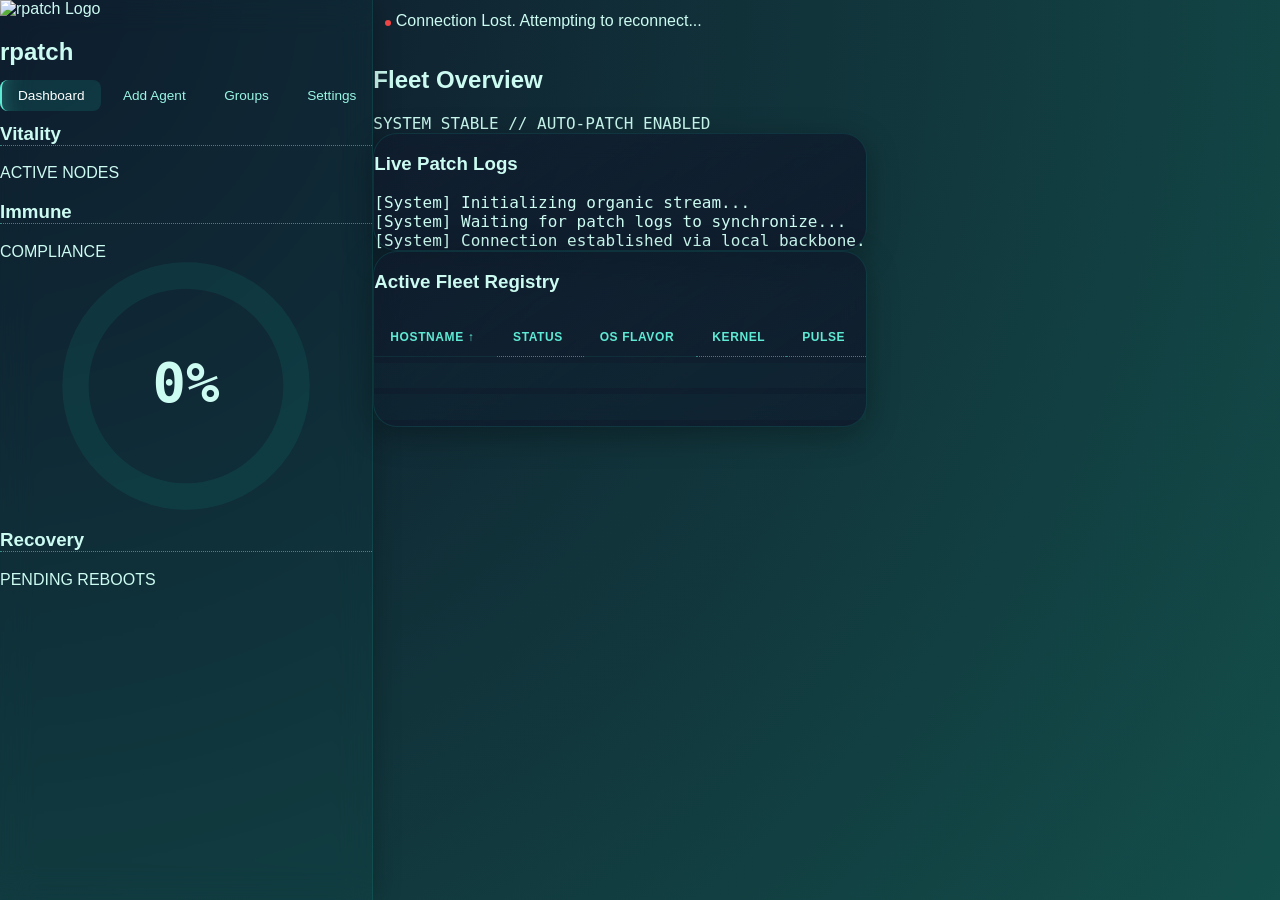
==== commit c7f2c0c0: "feat: admin UI login (session cookie) + serve UI assets (#194) * feat(server): admin UI login with s" ====
--- a/server/static/index.html
+++ b/server/static/index.html
@@ -1,376 +1,448 @@
 <!DOCTYPE html>
 <html lang="en">
 <head>
-<meta charset="utf-8">
-<meta name="viewport" content="width=device-width, initial-scale=1">
-<title>rpatch · Patch Control</title>
-<link rel="icon" type="image/png" href="/favicon.png">
-<link href="/assets/css/fonts.css" rel="stylesheet">
-<link href="/assets/css/app.css" rel="stylesheet">
+    <meta charset="utf-8"/>
+    <meta content="width=device-width, initial-scale=1.0" name="viewport"/>
+    <title>rpatch - Fleet Dashboard</title>
+    <link rel="icon" type="image/png" href="/favicon.png">
+    <script src="/assets/js/tailwind.js"></script>
+    <link href="/assets/css/fonts.css" rel="stylesheet"/>
+    <style>
+        body { 
+            font-family: 'Quicksand', sans-serif; 
+            background: radial-gradient(circle at top left, #0f172a, #134e4a); 
+            color: #ccfbf1; 
+            min-height: 100vh; 
+            margin: 0; 
+            display: flex; 
+            overflow-x: hidden; 
+        } 
+        .data-mono { font-family: 'JetBrains Mono', monospace; } 
+        
+        /* 5. Glassmorphism Refinement */
+        .blob-sidebar { 
+            background: rgba(20, 184, 166, 0.03); 
+            backdrop-filter: blur(16px); 
+            -webkit-backdrop-filter: blur(16px);
+            border-right: 1px solid rgba(20, 184, 166, 0.15); 
+            box-shadow: 4px 0 24px rgba(0, 0, 0, 0.2);
+        } 
+        .glass-panel { 
+            background: linear-gradient(145deg, rgba(15, 23, 42, 0.5), rgba(15, 23, 42, 0.8));
+            backdrop-filter: blur(12px); 
+            -webkit-backdrop-filter: blur(12px);
+            border: 1px solid rgba(20, 184, 166, 0.15); 
+            border-radius: 1.5rem; 
+            box-shadow: 0 8px 32px rgba(0, 0, 0, 0.3);
+        } 
+
+        /* 19. Active Page Indicator */
+        .nav-link { 
+            color: #99f6e4; text-decoration: none; padding: 0.5rem 1rem; 
+            border-radius: 8px; background: transparent; transition: all 0.3s ease; font-size: 0.85rem; 
+            border-left: 2px solid transparent;
+        } 
+        .nav-link:hover { background: rgba(20, 184, 166, 0.1); color: #fff; }
+        .nav-link.active { 
+            background: rgba(20, 184, 166, 0.15); 
+            color: #fff; 
+            border-left: 2px solid #5eead4;
+            box-shadow: inset 20px 0 20px -20px rgba(94, 234, 212, 0.3);
+        }
+
+        table { width: 100%; border-collapse: separate; border-spacing: 0 0.4rem; } 
+        th { text-align: left; padding: 0.75rem 1rem; font-weight: 600; color: #5eead4; border-bottom: 1px solid rgba(20, 184, 166, 0.1); font-size: 0.75rem; text-transform: uppercase; letter-spacing: 0.05em; cursor: pointer; user-select: none; transition: color 0.2s;} 
+        th:hover { color: #fff; }
+        td { padding: 0.8rem 1rem; background: rgba(20, 184, 166, 0.03); font-size: 0.85rem; transition: background 0.2s; } 
+        tr:hover td { background: rgba(20, 184, 166, 0.08); }
+        
+        .status-badge { background: rgba(16, 185, 129, 0.2); color: #6ee7b7; padding: 0.2rem 0.6rem; border-radius: 9999px; font-size: 0.7rem; font-weight: 700; border: 1px solid rgba(16, 185, 129, 0.3); display: inline-flex; align-items: center; gap: 0.35rem;} 
+        .status-badge.offline { background: rgba(239, 68, 68, 0.2); color: #fca5a5; border-color: rgba(239, 68, 68, 0.3); }
+        
+        .custom-scrollbar::-webkit-scrollbar { width: 4px; } 
+        .custom-scrollbar::-webkit-scrollbar-thumb { background: #134e4a; border-radius: 10px; }
+
+        /* 1. Skeleton Loaders */
+        @keyframes shimmer {
+            0% { background-position: -200% 0; }
+            100% { background-position: 200% 0; }
+        }
+        .skeleton {
+            background: linear-gradient(90deg, rgba(20,184,166,0.05) 25%, rgba(20,184,166,0.15) 50%, rgba(20,184,166,0.05) 75%);
+            background-size: 200% 100%;
+            animation: shimmer 1.5s infinite linear;
+            border-radius: 4px;
+        }
+
+        /* 3. Micro-animations */
+        @keyframes pulse-ring {
+            0% { transform: scale(0.8); opacity: 0.5; }
+            100% { transform: scale(2); opacity: 0; }
+        }
+        .pulse-dot { position: relative; width: 6px; height: 6px; background-color: #34d399; border-radius: 50%; display: inline-block; }
+        .pulse-dot::before {
+            content: ''; position: absolute; left: -2px; top: -2px; width: 10px; height: 10px;
+            background-color: #34d399; border-radius: 50%; animation: pulse-ring 2s cubic-bezier(0.215, 0.61, 0.355, 1) infinite;
+        }
+        .pulse-dot.offline { background-color: #ef4444; }
+        .pulse-dot.offline::before { display: none; } /* No pulse if offline */
+
+        /* 20. Tooltip System */
+        [data-tooltip] { position: relative; cursor: help; border-bottom: 1px dotted rgba(94, 234, 212, 0.5); }
+        [data-tooltip]:hover::after {
+            content: attr(data-tooltip); position: absolute; bottom: 120%; left: 50%; transform: translateX(-50%);
+            background: #020617; color: #fff; padding: 0.4rem 0.75rem; border-radius: 4px; font-size: 0.7rem;
+            white-space: nowrap; z-index: 50; border: 1px solid rgba(20, 184, 166, 0.3); font-family: 'Quicksand', sans-serif;
+            pointer-events: none; opacity: 1; text-transform: none; font-weight: normal; letter-spacing: normal;
+        }
+        [data-tooltip]:hover::before {
+            content: ''; position: absolute; bottom: 100%; left: 50%; transform: translateX(-50%);
+            border-width: 5px; border-style: solid; border-color: rgba(20, 184, 166, 0.3) transparent transparent transparent;
+            z-index: 50; pointer-events: none;
+        }
+
+        /* 38. Offline Indicator */
+        #offline-banner {
+            transition: max-height 0.3s ease, padding 0.3s ease, opacity 0.3s ease, margin 0.3s ease;
+            max-height: 0; padding: 0; margin-bottom: 0; opacity: 0; overflow: hidden;
+        }
+        #offline-banner.visible { max-height: 50px; padding: 0.75rem; margin-bottom: 1.5rem; opacity: 1; }
+
+        /* 8. Success Rate Circular Bar */
+        .circular-chart { display: block; margin: 0 auto; max-width: 80%; max-height: 250px; }
+        .circle-bg { fill: none; stroke: rgba(20, 184, 166, 0.1); stroke-width: 3.8; }
+        .circle { fill: none; stroke-width: 2.8; stroke-linecap: round; transition: stroke-dasharray 1s ease-out; }
+        .percentage { fill: #ccfbf1; font-family: 'JetBrains Mono', monospace; font-size: 0.5em; font-weight: bold; text-anchor: middle; }
+    </style>
 </head>
 <body>
-<header>
-  <div class="brand"><img src="/assets/img/logo.png" alt="">rpatch</div>
-  <nav aria-label="Main">
-    <a href="#fleet" data-tab="fleet">Fleet</a>
-    <a href="#jobs" data-tab="jobs">Jobs</a>
-    <a href="#settings" data-tab="settings">Settings</a>
-    <a href="/setup">Add host</a>
-  </nav>
-  <button id="logout">Sign out</button>
-</header>
-
-<main>
-  <section id="tab-fleet">
-    <div class="tiles">
-      <div class="tile"><div class="label">Online</div><div class="value" id="t-online">–</div><div class="sub" id="t-online-sub"></div></div>
-      <div class="tile"><div class="label">Pending updates</div><div class="value" id="t-pending">–</div><div class="sub" id="t-pending-sub"></div></div>
-      <div class="tile"><div class="label">Reboot required</div><div class="value" id="t-reboot">–</div><div class="sub">hosts</div></div>
-      <div class="tile"><div class="label">Patch window</div><div class="value" id="t-window">–</div><div class="sub" id="t-window-sub"></div></div>
-    </div>
-
-    <div class="panel">
-      <div class="panel-head">
-        <h2>Patch order</h2>
-        <span class="muted" id="window-state"></span>
-        <button id="run-window" class="primary">Run window now</button>
-      </div>
-      <div class="timeline" id="timeline"></div>
-    </div>
-
-    <div class="panel">
-      <div class="panel-head"><h2>Hosts</h2><button id="check-all">Check all</button></div>
-      <div class="table-wrap">
-        <table>
-          <thead><tr><th>Host</th><th>Status</th><th>Updates</th><th>Kernel</th><th>Last seen</th><th>Last patch</th><th>Policy</th><th><span class="hidden">Actions</span></th></tr></thead>
-          <tbody id="nodes"></tbody>
-        </table>
-      </div>
-      <div class="empty hidden" id="nodes-empty">No hosts yet. <a href="/setup">Add a host</a>.</div>
-    </div>
-  </section>
-
-  <section id="tab-jobs" class="hidden">
-    <div class="panel">
-      <div class="panel-head"><h2>Recent jobs</h2></div>
-      <div class="table-wrap">
-        <table>
-          <thead><tr><th>Started</th><th>Host</th><th>Action</th><th>Trigger</th><th>State</th><th>Duration</th><th>Error</th></tr></thead>
-          <tbody id="jobs"></tbody>
-        </table>
-      </div>
-    </div>
-  </section>
-
-  <section id="tab-settings" class="hidden">
-    <div class="panel">
-      <div class="panel-head"><h2>Daily patch window</h2></div>
-      <form id="settings-form" class="form">
-        <label for="s-enabled">Enabled</label><input type="checkbox" id="s-enabled">
-        <label for="s-start">Start</label><input type="time" id="s-start" required>
-        <label for="s-end">End</label><input type="time" id="s-end" required>
-        <label for="s-tz">Timezone</label><input id="s-tz" required placeholder="Europe/Vienna">
-        <span></span><button class="primary" type="submit">Save</button>
-      </form>
-      <p class="muted" style="padding: 0 1rem 1rem; margin: 0">Hosts are patched one at a time in the order shown on the Fleet page (lower slot first). A host is rebooted after patching only when the update requires it and auto-reboot is on. No new host is started in the last 10 minutes of the window.</p>
-    </div>
-  </section>
-</main>
-
-<aside id="drawer" aria-hidden="true">
-  <div class="panel-head"><h2 id="drawer-title">Job</h2><button id="drawer-close" class="icon" title="Close" aria-label="Close">✕</button></div>
-  <div class="mono muted" style="padding: 0.5rem 1rem" id="drawer-meta"></div>
-  <pre id="drawer-output"></pre>
-</aside>
-<div id="toast" role="status"></div>
-
-<script>
-const ICONS = {
-  check: '<svg viewBox="0 0 24 24" fill="none" stroke="currentColor" stroke-width="2"><circle cx="11" cy="11" r="7"/><path d="m20 20-3.5-3.5"/></svg>',
-  patch: '<svg viewBox="0 0 24 24" fill="none" stroke="currentColor" stroke-width="2"><path d="M12 3v12m0 0 4-4m-4 4-4-4"/><path d="M4 17v3h16v-3"/></svg>',
-  reboot: '<svg viewBox="0 0 24 24" fill="none" stroke="currentColor" stroke-width="2"><path d="M20 12a8 8 0 1 1-2.3-5.7"/><path d="M20 4v5h-5"/></svg>',
-  logs: '<svg viewBox="0 0 24 24" fill="none" stroke="currentColor" stroke-width="2"><path d="M5 4h14v16H5z"/><path d="M8 9h8M8 13h8M8 17h5"/></svg>',
-};
-const STATUS = {
-  'up to date': 's-ok', 'updates': 's-warn', 'reboot required': 's-bad', 'patching': 's-info s-run',
-  'checking': 's-info s-run', 'rebooting': 's-info s-run', 'offline': 's-off', 'unknown': 's-off',
-};
-const JOBSTATE = { ok: 's-ok', failed: 's-bad', sent: 's-info s-run', rebooting: 's-info s-run' };
-const ACTION = { check_updates: 'Check', apply_updates: 'Patch', reboot: 'Reboot' };
-let nodes = [], windowInfo = {}, settings = null;
-
-function el(tag, attrs = {}, ...children) {
-  const e = document.createElement(tag);
-  for (const [k, v] of Object.entries(attrs)) {
-    if (k === 'class') e.className = v;
-    else if (k.startsWith('on')) e.addEventListener(k.slice(2), v);
-    else e.setAttribute(k, v);
-  }
-  for (const c of children) e.append(c instanceof Node ? c : document.createTextNode(c ?? ''));
-  return e;
-}
-function pill(text, cls) { return el('span', { class: 'pill ' + (cls || 's-off') }, text); }
-function toast(msg) {
-  const t = document.getElementById('toast');
-  t.textContent = msg; t.classList.add('show');
-  clearTimeout(toast.timer); toast.timer = setTimeout(() => t.classList.remove('show'), 3500);
-}
-function ago(iso) {
-  if (!iso) return 'never';
-  const s = Math.round((Date.now() - Date.parse(iso)) / 1000);
-  if (s < 0 || s < 60) return 'just now';
-  if (s < 3600) return Math.floor(s / 60) + 'm ago';
-  if (s < 86400) return Math.floor(s / 3600) + 'h ago';
-  return Math.floor(s / 86400) + 'd ago';
-}
-function fmtTime(iso) { return iso ? new Date(iso).toLocaleString([], { dateStyle: 'short', timeStyle: 'short' }) : ''; }
-function duration(a, b) {
-  if (!b) return '';
-  const s = Math.round((Date.parse(b) - Date.parse(a)) / 1000);
-  return s < 60 ? s + 's' : Math.floor(s / 60) + 'm ' + (s % 60) + 's';
-}
-
-async function api(path, opts = {}) {
-  const res = await fetch(path, { ...opts, headers: { 'Content-Type': 'application/json', ...(opts.headers || {}) } });
-  if (res.status === 401) { location.href = '/login'; throw new Error('unauthorized'); }
-  return res;
-}
-
-async function runAction(node, action, btn) {
-  if (btn) btn.disabled = true;
-  try {
-    const res = await api(`/api/v1/nodes/${encodeURIComponent(node.id)}/action`, { method: 'POST', body: JSON.stringify({ action }) });
-    if (res.ok) toast(`${ACTION[action]} started on ${node.hostname}`);
-    else toast(`${node.hostname}: ${(await res.text()).trim()}`);
-  } finally {
-    refresh();
-  }
-}
-
-function rebootButton(node, busy) {
-  const b = el('button', { class: 'icon', title: 'Reboot', 'aria-label': `Reboot ${node.hostname}` });
-  b.innerHTML = ICONS.reboot;
-  b.disabled = busy || !node.online;
-  b.addEventListener('click', () => {
-    if (!b.classList.contains('danger-armed')) {
-      b.classList.add('danger-armed');
-      b.title = 'Click again to reboot';
-      b.setAttribute('aria-label', `Confirm reboot of ${node.hostname}`);
-      setTimeout(() => { b.classList.remove('danger-armed'); b.title = 'Reboot'; }, 4000);
-      return;
-    }
-    runAction(node, 'reboot', b);
-  });
-  return b;
-}
-
-function iconButton(icon, label, onclick, disabled) {
-  const b = el('button', { class: 'icon', title: label, 'aria-label': label, onclick });
-  b.innerHTML = ICONS[icon];
-  b.disabled = !!disabled;
-  return b;
-}
-
-async function savePolicy(node, patch) {
-  const body = { auto_reboot: node.auto_reboot, excluded: node.excluded, slot: node.slot, ...patch };
-  const res = await api(`/api/v1/nodes/${encodeURIComponent(node.id)}/policy`, { method: 'PUT', body: JSON.stringify(body) });
-  toast(res.ok ? `Saved policy for ${node.hostname}` : `Saving failed: ${(await res.text()).trim()}`);
-  refresh();
-}
-
-function renderNodes() {
-  const tbody = document.getElementById('nodes');
-  const focused = document.activeElement && tbody.contains(document.activeElement);
-  if (focused) return; // do not re-render under the user's cursor
-  tbody.replaceChildren();
-  document.getElementById('nodes-empty').classList.toggle('hidden', nodes.length > 0);
-  for (const n of nodes) {
-    const busy = !!n.job_id;
-    const pending = n.pending_updates < 0 ? '–' : String(n.pending_updates);
-    const auto = el('input', { type: 'checkbox', 'aria-label': `Auto-reboot ${n.hostname}` });
-    auto.checked = n.auto_reboot;
-    auto.addEventListener('change', () => savePolicy(n, { auto_reboot: auto.checked }));
-    const excl = el('input', { type: 'checkbox', 'aria-label': `Exclude ${n.hostname}` });
-    excl.checked = n.excluded;
-    excl.addEventListener('change', () => savePolicy(n, { excluded: excl.checked }));
-    const slot = el('input', { type: 'number', min: '0', max: '10000', value: String(n.slot), 'aria-label': `Patch order slot of ${n.hostname}` });
-    slot.addEventListener('change', () => savePolicy(n, { slot: parseInt(slot.value, 10) || 0 }));
-
-    const logs = iconButton('logs', 'Job history', () => showLatestJob(n));
-    tbody.append(el('tr', {},
-      el('td', { class: 'host' }, el('b', {}, n.hostname), el('span', { class: 'muted' }, n.os_version || n.os)),
-      el('td', {}, pill(n.status, STATUS[n.status])),
-      el('td', { class: 'mono' }, pending),
-      el('td', { class: 'mono muted' }, n.kernel),
-      el('td', { class: 'muted', title: fmtTime(n.last_heartbeat) }, ago(n.last_heartbeat)),
-      el('td', { class: 'muted', title: fmtTime(n.last_patch_at) }, ago(n.last_patch_at)),
-      el('td', {}, el('div', { class: 'policy' },
-        el('label', { class: 'check' }, auto, 'auto-reboot'),
-        el('label', { class: 'check' }, excl, 'exclude'),
-        el('label', { class: 'check' }, 'slot', slot))),
-      el('td', {}, el('div', { class: 'actions' },
-        iconButton('check', `Check ${n.hostname} for updates`, (e) => runAction(n, 'check_updates', e.currentTarget), busy || !n.online),
-        iconButton('patch', `Patch ${n.hostname} now`, (e) => runAction(n, 'apply_updates', e.currentTarget), busy || !n.online),
-        rebootButton(n, busy),
-        logs)),
-    ));
-  }
-}
-
-function renderTiles(stats) {
-  document.getElementById('t-online').textContent = `${stats.online}/${stats.total}`;
-  document.getElementById('t-online-sub').textContent = stats.total - stats.online ? `${stats.total - stats.online} offline` : 'all connected';
-  document.getElementById('t-pending').textContent = stats.pending_updates;
-  document.getElementById('t-pending-sub').textContent = `on ${stats.with_updates} host${stats.with_updates === 1 ? '' : 's'}`;
-  document.getElementById('t-reboot').textContent = stats.reboot_required;
-}
-
-function renderWindow() {
-  const v = document.getElementById('t-window'), sub = document.getElementById('t-window-sub');
-  const state = document.getElementById('window-state');
-  const runBtn = document.getElementById('run-window');
-  runBtn.disabled = !!windowInfo.running;
-  if (windowInfo.running) {
-    v.textContent = 'running';
-    sub.textContent = windowInfo.current ? `now: ${windowInfo.current}` : 'starting';
-    state.textContent = windowInfo.current ? `Patching ${windowInfo.current}…` : 'Window starting…';
-  } else if (windowInfo.next_run) {
-    const mins = Math.max(0, Math.round((Date.parse(windowInfo.next_run) - Date.now()) / 60000));
-    v.textContent = mins >= 60 ? `${Math.floor(mins / 60)}h ${mins % 60}m` : `${mins}m`;
-    sub.textContent = 'next: ' + fmtTime(windowInfo.next_run);
-    state.textContent = settings ? `Daily ${settings.window_start}–${settings.window_end} ${settings.timezone}` : '';
-  } else {
-    v.textContent = 'off'; sub.textContent = 'schedule disabled'; state.textContent = '';
-  }
-  const tl = document.getElementById('timeline');
-  tl.replaceChildren();
-  for (const n of nodes) {
-    let color = 'var(--off)', note = 'waiting';
-    if (n.excluded) { note = 'excluded'; }
-    else if (!n.online && n.status !== 'rebooting') { note = 'offline'; color = 'var(--bad)'; }
-    else if (n.status === 'patching' || n.status === 'rebooting') { note = n.status; color = 'var(--info)'; }
-    else if (n.last_patch_at && Date.now() - Date.parse(n.last_patch_at) < 20 * 3600 * 1000) {
-      note = n.reboot_required ? 'reboot pending' : 'patched'; color = n.reboot_required ? 'var(--warn)' : 'var(--ok)';
-    }
-    const seg = el('div', { class: 'seg', title: `${n.hostname}: ${note} (slot ${n.slot})` }, el('b', {}, n.hostname), el('span', {}, note));
-    seg.style.borderTopColor = color;
-    tl.append(seg);
-  }
-}
-
-async function refresh() {
-  try {
-    const [nr, sr, wr] = await Promise.all([api('/api/v1/nodes'), api('/api/v1/stats'), api('/api/v1/window')]);
-    if (!nr.ok || !sr.ok || !wr.ok) throw new Error('API error');
-    nodes = await nr.json();
-    windowInfo = await wr.json();
-    renderTiles(await sr.json());
-    renderNodes();
-    renderWindow();
-    if (location.hash === '#jobs') loadJobs();
-  } catch (e) {
-    if (e.message !== 'unauthorized') toast('Cannot reach the server');
-  }
-}
-
-async function loadJobs() {
-  const res = await api('/api/v1/jobs?limit=100');
-  if (!res.ok) return;
-  const jobs = await res.json();
-  const tbody = document.getElementById('jobs');
-  tbody.replaceChildren();
-  for (const j of jobs) {
-    const tr = el('tr', { tabindex: '0', style: 'cursor:pointer' },
-      el('td', { class: 'muted' }, fmtTime(j.created_at)),
-      el('td', {}, j.hostname),
-      el('td', {}, ACTION[j.action] || j.action),
-      el('td', { class: 'muted' }, j.trigger),
-      el('td', {}, pill(j.state, JOBSTATE[j.state])),
-      el('td', { class: 'mono muted' }, duration(j.created_at, j.finished_at)),
-      el('td', { class: 'muted' }, j.error || ''));
-    tr.addEventListener('click', () => openJob(j.id));
-    tr.addEventListener('keydown', (e) => { if (e.key === 'Enter') openJob(j.id); });
-    tbody.append(tr);
-  }
-  if (!jobs.length) tbody.append(el('tr', {}, el('td', { colspan: '7', class: 'empty' }, 'No jobs yet.')));
-}
-
-async function openJob(id) {
-  const res = await api(`/api/v1/jobs/${encodeURIComponent(id)}`);
-  if (!res.ok) return;
-  const j = await res.json();
-  document.getElementById('drawer-title').textContent = `${ACTION[j.action] || j.action} · ${j.hostname}`;
-  document.getElementById('drawer-meta').textContent = `${j.state} · ${j.trigger} · ${fmtTime(j.created_at)}${j.finished_at ? ' · ' + duration(j.created_at, j.finished_at) : ''}${j.error ? ' · ' + j.error : ''}`;
-  document.getElementById('drawer-output').textContent = j.output || '(no output)';
-  const d = document.getElementById('drawer');
-  d.classList.add('open'); d.setAttribute('aria-hidden', 'false');
-  document.getElementById('drawer-close').focus();
-}
-
-async function showLatestJob(node) {
-  const res = await api(`/api/v1/jobs?node=${encodeURIComponent(node.id)}&limit=1`);
-  const jobs = res.ok ? await res.json() : [];
-  if (jobs.length) openJob(jobs[0].id); else toast(`No jobs for ${node.hostname} yet`);
-}
-
-async function loadSettings() {
-  const res = await api('/api/v1/settings');
-  if (!res.ok) return;
-  settings = await res.json();
-  document.getElementById('s-enabled').checked = settings.enabled;
-  document.getElementById('s-start').value = settings.window_start;
-  document.getElementById('s-end').value = settings.window_end;
-  document.getElementById('s-tz').value = settings.timezone;
-}
-
-function showTab() {
-  const tab = (location.hash || '#fleet').slice(1);
-  for (const t of ['fleet', 'jobs', 'settings']) {
-    document.getElementById('tab-' + t).classList.toggle('hidden', t !== tab);
-    const link = document.querySelector(`nav a[data-tab="${t}"]`);
-    if (t === tab) link.setAttribute('aria-current', 'page'); else link.removeAttribute('aria-current');
-  }
-  if (tab === 'jobs') loadJobs();
-  if (tab === 'settings') loadSettings();
-}
-
-document.getElementById('drawer-close').addEventListener('click', () => {
-  const d = document.getElementById('drawer'); d.classList.remove('open'); d.setAttribute('aria-hidden', 'true');
-});
-document.addEventListener('keydown', (e) => { if (e.key === 'Escape') document.getElementById('drawer-close').click(); });
-document.getElementById('logout').addEventListener('click', async () => {
-  await fetch('/api/v1/admin/logout', { method: 'POST' });
-  location.href = '/login';
-});
-document.getElementById('run-window').addEventListener('click', async (e) => {
-  e.currentTarget.disabled = true;
-  const res = await api('/api/v1/window/run', { method: 'POST' });
-  toast(res.ok ? 'Patch window started' : (await res.text()).trim());
-  refresh();
-});
-document.getElementById('check-all').addEventListener('click', async () => {
-  const targets = nodes.filter((n) => n.online && !n.job_id);
-  await Promise.all(targets.map((n) => api(`/api/v1/nodes/${encodeURIComponent(n.id)}/action`, { method: 'POST', body: JSON.stringify({ action: 'check_updates' }) })));
-  toast(`Check started on ${targets.length} host${targets.length === 1 ? '' : 's'}`);
-  refresh();
-});
-document.getElementById('settings-form').addEventListener('submit', async (e) => {
-  e.preventDefault();
-  const body = {
-    enabled: document.getElementById('s-enabled').checked,
-    window_start: document.getElementById('s-start').value,
-    window_end: document.getElementById('s-end').value,
-    timezone: document.getElementById('s-tz').value.trim(),
-  };
-  const res = await api('/api/v1/settings', { method: 'PUT', body: JSON.stringify(body) });
-  toast(res.ok ? 'Settings saved' : (await res.text()).trim());
-  if (res.ok) { loadSettings(); refresh(); }
-});
-window.addEventListener('hashchange', showTab);
-
-showTab();
-loadSettings().then(refresh);
-setInterval(refresh, 5000);
-</script>
+    <aside class="blob-sidebar w-64 h-screen sticky top-0 flex flex-col p-6">
+        <div class="mb-8">
+            <div class="flex items-center gap-3">
+                <img src="/assets/img/logo.png" alt="rpatch Logo" class="w-10 h-10 object-contain">
+                <h1 class="text-2xl font-bold bg-clip-text text-transparent bg-gradient-to-r from-teal-300 to-emerald-500">rpatch</h1>
+            </div>
+        </div>
+        <nav class="flex flex-col gap-2 mb-12">
+            <a class="nav-link active" href="/">Dashboard</a>
+            <a class="nav-link" href="/setup">Add Agent</a>
+            <a class="nav-link" href="/groups">Groups</a>
+            <a class="nav-link" href="/settings">Settings</a>
+        </nav>
+        <div class="flex flex-col gap-6 mt-auto">
+            <div class="p-4 rounded-xl bg-teal-950/40 border border-teal-900/30">
+                <h3 class="text-teal-500 text-[10px] uppercase tracking-tighter mb-1 font-bold" data-tooltip="Total online nodes checking in">Vitality</h3>
+                <p class="text-4xl font-bold data-mono text-teal-50" id="stat-vitality"><span class="skeleton inline-block w-12 h-10"></span></p>
+                <div class="mt-1 text-[10px] opacity-40">ACTIVE NODES</div>
+            </div>
+            
+            <!-- 8. Success Rate Viz -->
+            <div class="p-4 rounded-xl bg-teal-950/40 border border-teal-900/30 relative flex items-center justify-between">
+                <div>
+                    <h3 class="text-teal-500 text-[10px] uppercase tracking-tighter mb-1 font-bold" data-tooltip="Percentage of fleet fully patched">Immune</h3>
+                    <div class="mt-1 text-[10px] opacity-40">COMPLIANCE</div>
+                </div>
+                <div class="w-16 h-16">
+                    <svg viewBox="0 0 36 36" class="circular-chart text-emerald-400">
+                        <path class="circle-bg" d="M18 2.0845 a 15.9155 15.9155 0 0 1 0 31.831 a 15.9155 15.9155 0 0 1 0 -31.831" />
+                        <path class="circle stroke-current" id="immune-circle" stroke-dasharray="0, 100" d="M18 2.0845 a 15.9155 15.9155 0 0 1 0 31.831 a 15.9155 15.9155 0 0 1 0 -31.831" />
+                        <text x="18" y="20.35" class="percentage" id="stat-immune">0%</text>
+                    </svg>
+                </div>
+            </div>
+
+            <div class="p-4 rounded-xl bg-teal-950/40 border border-teal-900/30">
+                <h3 class="text-teal-500 text-[10px] uppercase tracking-tighter mb-1 font-bold" data-tooltip="Pending system restarts after patching">Recovery</h3>
+                <p class="text-4xl font-bold data-mono text-teal-50" id="stat-recovery"><span class="skeleton inline-block w-12 h-10"></span></p>
+                <div class="mt-1 text-[10px] opacity-40">PENDING REBOOTS</div>
+            </div>
+        </div>
+    </aside>
+    
+    <main class="flex-1 p-8 overflow-y-auto relative">
+        <!-- 38. Offline Indicator -->
+        <div id="offline-banner" class="bg-red-900/50 border border-red-500/50 text-red-200 text-sm font-semibold rounded-lg flex items-center justify-center gap-2">
+            <span class="pulse-dot offline"></span> Connection Lost. Attempting to reconnect...
+        </div>
+
+        <div class="max-w-6xl mx-auto">
+            <header class="flex justify-between items-end mb-8">
+                <h2 class="text-3xl font-bold text-teal-100">Fleet Overview</h2>
+                <span class="text-xs data-mono text-teal-500 opacity-60">SYSTEM STABLE // AUTO-PATCH ENABLED</span>
+            </header>
+            
+            <div class="glass-panel p-6 mb-8">
+                <h3 class="text-sm font-semibold mb-4 flex items-center gap-2">
+                    <span class="w-2 h-2 bg-teal-400 rounded-full animate-ping"></span>
+                    Live Patch Logs
+                </h3>
+                <div class="custom-scrollbar bg-[#050b14] text-emerald-400 data-mono p-4 h-64 overflow-y-scroll rounded-xl border border-teal-900/30 text-[0.8rem] leading-relaxed" id="log-terminal">
+                    <div class="log-entry"><span class="opacity-30">[System]</span> Initializing organic stream...</div>
+                    <div class="log-entry"><span class="opacity-30">[System]</span> Waiting for patch logs to synchronize...</div>
+                </div>
+            </div>
+            
+            <div class="glass-panel p-6">
+                <h3 class="text-sm font-semibold mb-4">Active Fleet Registry</h3>
+                <div class="overflow-x-auto">
+                    <table>
+                        <thead>
+                            <tr>
+                                <th onclick="handleSort('hostname')">Hostname <span id="sort-hostname"></span></th>
+                                <th onclick="handleSort('status')" data-tooltip="Current health of the agent">Status <span id="sort-status"></span></th>
+                                <th onclick="handleSort('os')">OS Flavor <span id="sort-os"></span></th>
+                                <th onclick="handleSort('kernel')" data-tooltip="Running Kernel Version">Kernel <span id="sort-kernel"></span></th>
+                                <th onclick="handleSort('pulse')" data-tooltip="Time since last check-in">Pulse <span id="sort-pulse"></span></th>
+                            </tr>
+                        </thead>
+                        <tbody class="data-mono" id="node-table-body">
+                            <!-- Skeletons for initial load -->
+                            <tr id="skeleton-row-1">
+                                <td><div class="skeleton h-4 w-32"></div></td>
+                                <td><div class="skeleton h-5 w-20 rounded-full"></div></td>
+                                <td><div class="skeleton h-4 w-24"></div></td>
+                                <td><div class="skeleton h-4 w-36"></div></td>
+                                <td><div class="skeleton h-4 w-16"></div></td>
+                            </tr>
+                            <tr id="skeleton-row-2">
+                                <td><div class="skeleton h-4 w-24"></div></td>
+                                <td><div class="skeleton h-5 w-16 rounded-full"></div></td>
+                                <td><div class="skeleton h-4 w-28"></div></td>
+                                <td><div class="skeleton h-4 w-32"></div></td>
+                                <td><div class="skeleton h-4 w-20"></div></td>
+                            </tr>
+                        </tbody>
+                    </table>
+                </div>
+            </div>
+        </div>
+    </main>
+
+    <script>
+        const terminal = document.getElementById('log-terminal');
+        const nodeTableBody = document.getElementById('node-table-body');
+        const offlineBanner = document.getElementById('offline-banner');
+        
+        // 18. Persistent State for sorting
+        let currentSort = localStorage.getItem('fleetSortCol') || 'hostname';
+        let sortDesc = localStorage.getItem('fleetSortDesc') === 'true';
+        let nodesData = [];
+
+        function handleSort(column) {
+            if (currentSort === column) {
+                sortDesc = !sortDesc;
+            } else {
+                currentSort = column;
+                sortDesc = false;
+            }
+            localStorage.setItem('fleetSortCol', currentSort);
+            localStorage.setItem('fleetSortDesc', sortDesc);
+            renderNodes();
+        }
+
+        function updateSortIndicators() {
+            document.querySelectorAll('th span').forEach(el => el.textContent = '');
+            const indicator = document.getElementById(`sort-${currentSort}`);
+            if (indicator) {
+                indicator.textContent = sortDesc ? '↓' : '↑';
+            }
+        }
+
+        function addLog(msg, type = 'system') {
+            const entry = document.createElement('div');
+            entry.className = 'log-entry';
+            
+            const span = document.createElement('span');
+            span.className = type === 'system' ? 'opacity-30' : 'text-teal-500';
+            span.textContent = `[${type.charAt(0).toUpperCase() + type.slice(1)}] `;
+            
+            const content = document.createTextNode(msg);
+            
+            entry.appendChild(span);
+            entry.appendChild(content);
+            terminal.appendChild(entry);
+            
+            // Keep only last 100 entries to prevent DOM bloat
+            const entries = terminal.querySelectorAll('.log-entry');
+            if (entries.length > 100) {
+                entries[0].remove();
+            }
+            terminal.scrollTop = terminal.scrollHeight;
+        }
+
+        async function updateStats() {
+            const controller = new AbortController();
+            const timeoutId = setTimeout(() => controller.abort(), 8000);
+            try {
+                const res = await fetch('/api/v1/stats', { signal: controller.signal });
+                clearTimeout(timeoutId);
+                if (res.status === 401) { window.location.href = "/login"; return; }
+                if(!res.ok) throw new Error("API Error");
+                const data = await res.json();
+                
+                document.getElementById('stat-vitality').textContent = data.vitality;
+                document.getElementById('stat-recovery').textContent = data.recovery;
+                
+                // Update immune donut chart (assuming data.immune is a string like "95%")
+                const immuneVal = parseInt(data.immune) || 0;
+                document.getElementById('stat-immune').textContent = `${immuneVal}%`;
+                document.getElementById('immune-circle').setAttribute('stroke-dasharray', `${immuneVal}, 100`);
+                
+                // Connection is healthy
+                offlineBanner.classList.remove('visible');
+            } catch (err) {
+                clearTimeout(timeoutId);
+                if (err.name === 'AbortError') {
+                    console.error('Fetch stats timed out');
+                } else {
+                    console.error('Failed to fetch stats:', err);
+                }
+                offlineBanner.classList.add('visible');
+            }
+        }
+
+        // Node fields are reported by agents and must never be inserted as raw HTML.
+        function escapeHTML(value) {
+            return String(value).replace(/[&<>"']/g, c => ({
+                '&': '&amp;', '<': '&lt;', '>': '&gt;', '"': '&quot;', "'": '&#39;'
+            })[c]);
+        }
+
+        function renderNodes() {
+            if (!nodesData || nodesData.length === 0) {
+                nodeTableBody.innerHTML = `<tr><td colspan="5" class="text-center opacity-40 py-8">No nodes detected. Waiting for heartbeats...</td></tr>`;
+                return;
+            }
+
+            // Sort data
+            const sorted = [...nodesData].sort((a, b) => {
+                let valA = a[currentSort] || '';
+                let valB = b[currentSort] || '';
+                if (currentSort === 'pulse') {
+                    valA = new Date(a.last_heartbeat).getTime();
+                    valB = new Date(b.last_heartbeat).getTime();
+                }
+                if (valA < valB) return sortDesc ? 1 : -1;
+                if (valA > valB) return sortDesc ? -1 : 1;
+                return 0;
+            });
+
+            updateSortIndicators();
+
+            // 37. Delta-only Updates
+            const existingRows = new Map();
+            Array.from(nodeTableBody.children).forEach(row => {
+                if (row.id && row.id.startsWith('node-')) {
+                    existingRows.set(row.id, row);
+                }
+            });
+
+            // Remove skeletons if they exist
+            document.querySelectorAll('[id^="skeleton-row"]').forEach(el => el.remove());
+
+            const newRowOrder = [];
+
+            sorted.forEach(node => {
+                const rowId = `node-${String(node.hostname || '').replace(/[^a-zA-Z0-9]/g, '-')}`;
+                let tr = existingRows.get(rowId);
+                const isOffline = (new Date() - new Date(node.last_heartbeat)) > 60000; // 1 min threshold
+                const statusClass = isOffline ? 'offline' : '';
+                const displayStatus = isOffline ? 'OFFLINE' : (node.status ? node.status.toUpperCase() : 'UNKNOWN');
+                
+                const timeAgoStr = timeAgo(node.last_heartbeat);
+                
+                const htmlContent = `
+                    <td class="font-bold text-teal-200">${escapeHTML(node.hostname || '')}</td>
+                    <td><span class="status-badge ${statusClass}"><span class="pulse-dot ${statusClass}"></span> ${escapeHTML(displayStatus)}</span></td>
+                    <td>${escapeHTML(node.os || 'Unknown')}</td>
+                    <td class="opacity-60 text-xs">${escapeHTML(node.kernel || 'N/A')}</td>
+                    <td class="text-teal-400/60 italic text-xs">${escapeHTML(timeAgoStr)}</td>
+                `;
+
+                if (!tr) {
+                    // Create new row
+                    tr = document.createElement('tr');
+                    tr.id = rowId;
+                    tr.innerHTML = htmlContent;
+                } else {
+                    // Update existing row if content changed (simple check)
+                    if (tr.dataset.contentHash !== htmlContent) {
+                        tr.innerHTML = htmlContent;
+                    }
+                }
+                tr.dataset.contentHash = htmlContent;
+                newRowOrder.push(tr);
+                existingRows.delete(rowId);
+            });
+
+            // Remove rows that no longer exist
+            existingRows.forEach(row => row.remove());
+
+            // Reorder DOM to match sorted array
+            newRowOrder.forEach((row, index) => {
+                if (nodeTableBody.children[index] !== row) {
+                    nodeTableBody.appendChild(row);
+                }
+            });
+        }
+
+        async function fetchNodesData() {
+            const controller = new AbortController();
+            const timeoutId = setTimeout(() => controller.abort(), 8000);
+            try {
+                const res = await fetch('/api/v1/nodes', { signal: controller.signal });
+                clearTimeout(timeoutId);
+                if (res.status === 401) { window.location.href = "/login"; return; }
+                if(!res.ok) throw new Error("API Error");
+                nodesData = await res.json();
+                renderNodes();
+            } catch (err) {
+                clearTimeout(timeoutId);
+                if (err.name === 'AbortError') {
+                    console.error('Fetch nodes timed out');
+                    offlineBanner.classList.add('visible');
+                } else {
+                    console.error('Failed to fetch nodes:', err);
+                }
+            }
+        }
+
+        function timeAgo(dateString) {
+            if (!dateString) return 'Never';
+            const date = new Date(dateString);
+            const now = new Date();
+            const seconds = Math.floor((now - date) / 1000);
+            
+            if (seconds < 60) return 'Just now';
+            const minutes = Math.floor(seconds / 60);
+            if (minutes < 60) return `${minutes}m ago`;
+            return `${Math.floor(minutes / 60)}h ago`;
+        }
+
+        // SSE for logs
+        if (!!window.EventSource) {
+            const source = new EventSource('/api/v1/stream');
+            source.onmessage = function(event) {
+                const data = JSON.parse(event.data);
+                addLog(data.message, data.level || 'info');
+            };
+            source.onerror = function() {
+                console.error("SSE connection lost. Reconnecting...");
+                offlineBanner.classList.add('visible');
+            };
+            source.onopen = function() {
+                offlineBanner.classList.remove('visible');
+            };
+        }
+
+        // Initial load and polling
+        updateSortIndicators();
+        updateStats();
+        fetchNodesData();
+        setInterval(updateStats, 5000);
+        setInterval(fetchNodesData, 10000);
+
+        addLog("Connection established via local backbone.", "system");
+    </script>
 </body>
 </html>
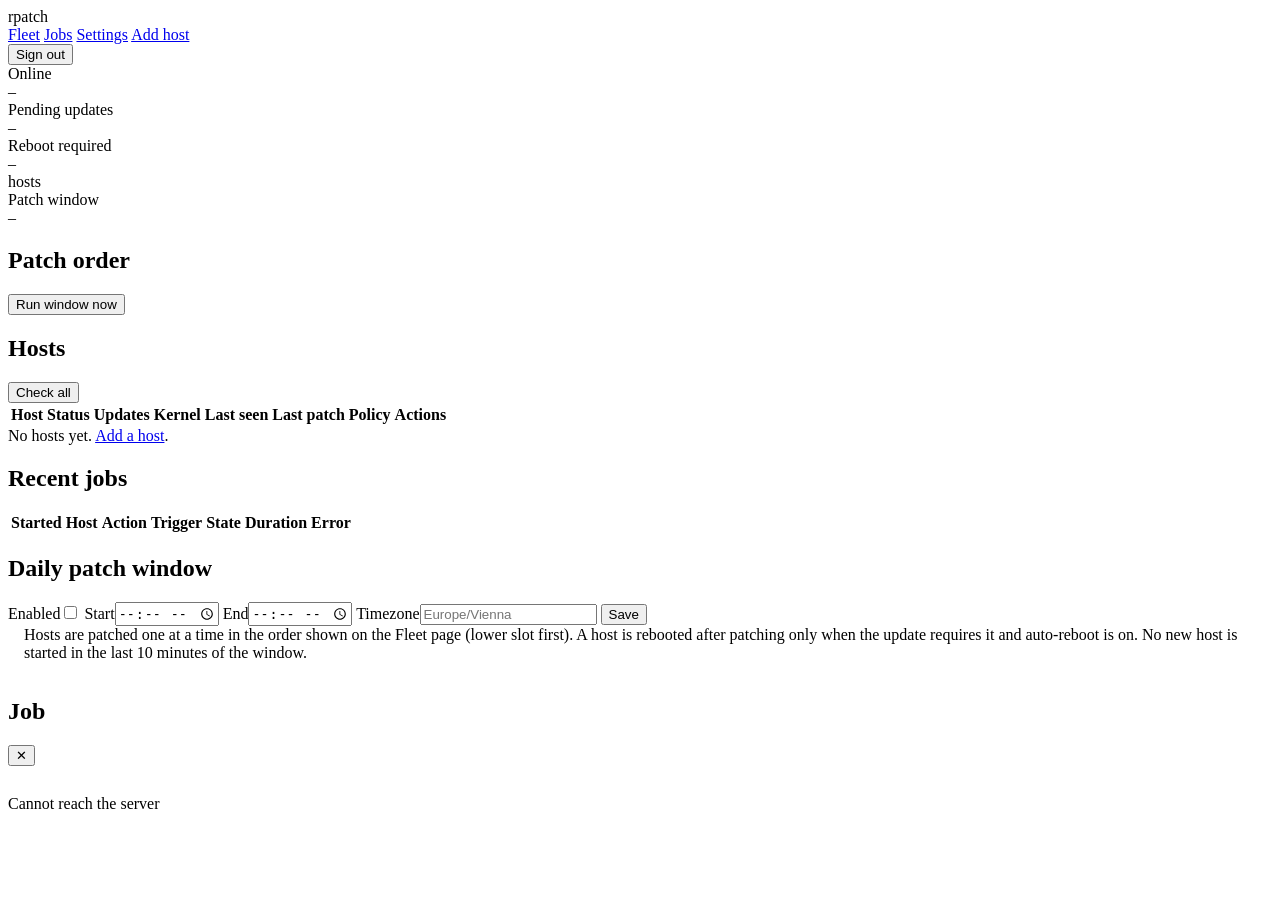
==== commit c97503dc: "fix: address CodeRabbit review of #195 Agent - Results are written atomically and removed only after" ====
--- a/server/static/index.html
+++ b/server/static/index.html
@@ -1,448 +1,377 @@
 <!DOCTYPE html>
 <html lang="en">
 <head>
-    <meta charset="utf-8"/>
-    <meta content="width=device-width, initial-scale=1.0" name="viewport"/>
-    <title>rpatch - Fleet Dashboard</title>
-    <link rel="icon" type="image/png" href="/favicon.png">
-    <script src="/assets/js/tailwind.js"></script>
-    <link href="/assets/css/fonts.css" rel="stylesheet"/>
-    <style>
-        body { 
-            font-family: 'Quicksand', sans-serif; 
-            background: radial-gradient(circle at top left, #0f172a, #134e4a); 
-            color: #ccfbf1; 
-            min-height: 100vh; 
-            margin: 0; 
-            display: flex; 
-            overflow-x: hidden; 
-        } 
-        .data-mono { font-family: 'JetBrains Mono', monospace; } 
-        
-        /* 5. Glassmorphism Refinement */
-        .blob-sidebar { 
-            background: rgba(20, 184, 166, 0.03); 
-            backdrop-filter: blur(16px); 
-            -webkit-backdrop-filter: blur(16px);
-            border-right: 1px solid rgba(20, 184, 166, 0.15); 
-            box-shadow: 4px 0 24px rgba(0, 0, 0, 0.2);
-        } 
-        .glass-panel { 
-            background: linear-gradient(145deg, rgba(15, 23, 42, 0.5), rgba(15, 23, 42, 0.8));
-            backdrop-filter: blur(12px); 
-            -webkit-backdrop-filter: blur(12px);
-            border: 1px solid rgba(20, 184, 166, 0.15); 
-            border-radius: 1.5rem; 
-            box-shadow: 0 8px 32px rgba(0, 0, 0, 0.3);
-        } 
-
-        /* 19. Active Page Indicator */
-        .nav-link { 
-            color: #99f6e4; text-decoration: none; padding: 0.5rem 1rem; 
-            border-radius: 8px; background: transparent; transition: all 0.3s ease; font-size: 0.85rem; 
-            border-left: 2px solid transparent;
-        } 
-        .nav-link:hover { background: rgba(20, 184, 166, 0.1); color: #fff; }
-        .nav-link.active { 
-            background: rgba(20, 184, 166, 0.15); 
-            color: #fff; 
-            border-left: 2px solid #5eead4;
-            box-shadow: inset 20px 0 20px -20px rgba(94, 234, 212, 0.3);
-        }
-
-        table { width: 100%; border-collapse: separate; border-spacing: 0 0.4rem; } 
-        th { text-align: left; padding: 0.75rem 1rem; font-weight: 600; color: #5eead4; border-bottom: 1px solid rgba(20, 184, 166, 0.1); font-size: 0.75rem; text-transform: uppercase; letter-spacing: 0.05em; cursor: pointer; user-select: none; transition: color 0.2s;} 
-        th:hover { color: #fff; }
-        td { padding: 0.8rem 1rem; background: rgba(20, 184, 166, 0.03); font-size: 0.85rem; transition: background 0.2s; } 
-        tr:hover td { background: rgba(20, 184, 166, 0.08); }
-        
-        .status-badge { background: rgba(16, 185, 129, 0.2); color: #6ee7b7; padding: 0.2rem 0.6rem; border-radius: 9999px; font-size: 0.7rem; font-weight: 700; border: 1px solid rgba(16, 185, 129, 0.3); display: inline-flex; align-items: center; gap: 0.35rem;} 
-        .status-badge.offline { background: rgba(239, 68, 68, 0.2); color: #fca5a5; border-color: rgba(239, 68, 68, 0.3); }
-        
-        .custom-scrollbar::-webkit-scrollbar { width: 4px; } 
-        .custom-scrollbar::-webkit-scrollbar-thumb { background: #134e4a; border-radius: 10px; }
-
-        /* 1. Skeleton Loaders */
-        @keyframes shimmer {
-            0% { background-position: -200% 0; }
-            100% { background-position: 200% 0; }
-        }
-        .skeleton {
-            background: linear-gradient(90deg, rgba(20,184,166,0.05) 25%, rgba(20,184,166,0.15) 50%, rgba(20,184,166,0.05) 75%);
-            background-size: 200% 100%;
-            animation: shimmer 1.5s infinite linear;
-            border-radius: 4px;
-        }
-
-        /* 3. Micro-animations */
-        @keyframes pulse-ring {
-            0% { transform: scale(0.8); opacity: 0.5; }
-            100% { transform: scale(2); opacity: 0; }
-        }
-        .pulse-dot { position: relative; width: 6px; height: 6px; background-color: #34d399; border-radius: 50%; display: inline-block; }
-        .pulse-dot::before {
-            content: ''; position: absolute; left: -2px; top: -2px; width: 10px; height: 10px;
-            background-color: #34d399; border-radius: 50%; animation: pulse-ring 2s cubic-bezier(0.215, 0.61, 0.355, 1) infinite;
-        }
-        .pulse-dot.offline { background-color: #ef4444; }
-        .pulse-dot.offline::before { display: none; } /* No pulse if offline */
-
-        /* 20. Tooltip System */
-        [data-tooltip] { position: relative; cursor: help; border-bottom: 1px dotted rgba(94, 234, 212, 0.5); }
-        [data-tooltip]:hover::after {
-            content: attr(data-tooltip); position: absolute; bottom: 120%; left: 50%; transform: translateX(-50%);
-            background: #020617; color: #fff; padding: 0.4rem 0.75rem; border-radius: 4px; font-size: 0.7rem;
-            white-space: nowrap; z-index: 50; border: 1px solid rgba(20, 184, 166, 0.3); font-family: 'Quicksand', sans-serif;
-            pointer-events: none; opacity: 1; text-transform: none; font-weight: normal; letter-spacing: normal;
-        }
-        [data-tooltip]:hover::before {
-            content: ''; position: absolute; bottom: 100%; left: 50%; transform: translateX(-50%);
-            border-width: 5px; border-style: solid; border-color: rgba(20, 184, 166, 0.3) transparent transparent transparent;
-            z-index: 50; pointer-events: none;
-        }
-
-        /* 38. Offline Indicator */
-        #offline-banner {
-            transition: max-height 0.3s ease, padding 0.3s ease, opacity 0.3s ease, margin 0.3s ease;
-            max-height: 0; padding: 0; margin-bottom: 0; opacity: 0; overflow: hidden;
-        }
-        #offline-banner.visible { max-height: 50px; padding: 0.75rem; margin-bottom: 1.5rem; opacity: 1; }
-
-        /* 8. Success Rate Circular Bar */
-        .circular-chart { display: block; margin: 0 auto; max-width: 80%; max-height: 250px; }
-        .circle-bg { fill: none; stroke: rgba(20, 184, 166, 0.1); stroke-width: 3.8; }
-        .circle { fill: none; stroke-width: 2.8; stroke-linecap: round; transition: stroke-dasharray 1s ease-out; }
-        .percentage { fill: #ccfbf1; font-family: 'JetBrains Mono', monospace; font-size: 0.5em; font-weight: bold; text-anchor: middle; }
-    </style>
+<meta charset="utf-8">
+<meta name="viewport" content="width=device-width, initial-scale=1">
+<title>rpatch · Patch Control</title>
+<link rel="icon" type="image/png" href="/favicon.png">
+<link href="/assets/css/fonts.css" rel="stylesheet">
+<link href="/assets/css/app.css" rel="stylesheet">
 </head>
 <body>
-    <aside class="blob-sidebar w-64 h-screen sticky top-0 flex flex-col p-6">
-        <div class="mb-8">
-            <div class="flex items-center gap-3">
-                <img src="/assets/img/logo.png" alt="rpatch Logo" class="w-10 h-10 object-contain">
-                <h1 class="text-2xl font-bold bg-clip-text text-transparent bg-gradient-to-r from-teal-300 to-emerald-500">rpatch</h1>
-            </div>
-        </div>
-        <nav class="flex flex-col gap-2 mb-12">
-            <a class="nav-link active" href="/">Dashboard</a>
-            <a class="nav-link" href="/setup">Add Agent</a>
-            <a class="nav-link" href="/groups">Groups</a>
-            <a class="nav-link" href="/settings">Settings</a>
-        </nav>
-        <div class="flex flex-col gap-6 mt-auto">
-            <div class="p-4 rounded-xl bg-teal-950/40 border border-teal-900/30">
-                <h3 class="text-teal-500 text-[10px] uppercase tracking-tighter mb-1 font-bold" data-tooltip="Total online nodes checking in">Vitality</h3>
-                <p class="text-4xl font-bold data-mono text-teal-50" id="stat-vitality"><span class="skeleton inline-block w-12 h-10"></span></p>
-                <div class="mt-1 text-[10px] opacity-40">ACTIVE NODES</div>
-            </div>
-            
-            <!-- 8. Success Rate Viz -->
-            <div class="p-4 rounded-xl bg-teal-950/40 border border-teal-900/30 relative flex items-center justify-between">
-                <div>
-                    <h3 class="text-teal-500 text-[10px] uppercase tracking-tighter mb-1 font-bold" data-tooltip="Percentage of fleet fully patched">Immune</h3>
-                    <div class="mt-1 text-[10px] opacity-40">COMPLIANCE</div>
-                </div>
-                <div class="w-16 h-16">
-                    <svg viewBox="0 0 36 36" class="circular-chart text-emerald-400">
-                        <path class="circle-bg" d="M18 2.0845 a 15.9155 15.9155 0 0 1 0 31.831 a 15.9155 15.9155 0 0 1 0 -31.831" />
-                        <path class="circle stroke-current" id="immune-circle" stroke-dasharray="0, 100" d="M18 2.0845 a 15.9155 15.9155 0 0 1 0 31.831 a 15.9155 15.9155 0 0 1 0 -31.831" />
-                        <text x="18" y="20.35" class="percentage" id="stat-immune">0%</text>
-                    </svg>
-                </div>
-            </div>
-
-            <div class="p-4 rounded-xl bg-teal-950/40 border border-teal-900/30">
-                <h3 class="text-teal-500 text-[10px] uppercase tracking-tighter mb-1 font-bold" data-tooltip="Pending system restarts after patching">Recovery</h3>
-                <p class="text-4xl font-bold data-mono text-teal-50" id="stat-recovery"><span class="skeleton inline-block w-12 h-10"></span></p>
-                <div class="mt-1 text-[10px] opacity-40">PENDING REBOOTS</div>
-            </div>
-        </div>
-    </aside>
-    
-    <main class="flex-1 p-8 overflow-y-auto relative">
-        <!-- 38. Offline Indicator -->
-        <div id="offline-banner" class="bg-red-900/50 border border-red-500/50 text-red-200 text-sm font-semibold rounded-lg flex items-center justify-center gap-2">
-            <span class="pulse-dot offline"></span> Connection Lost. Attempting to reconnect...
-        </div>
-
-        <div class="max-w-6xl mx-auto">
-            <header class="flex justify-between items-end mb-8">
-                <h2 class="text-3xl font-bold text-teal-100">Fleet Overview</h2>
-                <span class="text-xs data-mono text-teal-500 opacity-60">SYSTEM STABLE // AUTO-PATCH ENABLED</span>
-            </header>
-            
-            <div class="glass-panel p-6 mb-8">
-                <h3 class="text-sm font-semibold mb-4 flex items-center gap-2">
-                    <span class="w-2 h-2 bg-teal-400 rounded-full animate-ping"></span>
-                    Live Patch Logs
-                </h3>
-                <div class="custom-scrollbar bg-[#050b14] text-emerald-400 data-mono p-4 h-64 overflow-y-scroll rounded-xl border border-teal-900/30 text-[0.8rem] leading-relaxed" id="log-terminal">
-                    <div class="log-entry"><span class="opacity-30">[System]</span> Initializing organic stream...</div>
-                    <div class="log-entry"><span class="opacity-30">[System]</span> Waiting for patch logs to synchronize...</div>
-                </div>
-            </div>
-            
-            <div class="glass-panel p-6">
-                <h3 class="text-sm font-semibold mb-4">Active Fleet Registry</h3>
-                <div class="overflow-x-auto">
-                    <table>
-                        <thead>
-                            <tr>
-                                <th onclick="handleSort('hostname')">Hostname <span id="sort-hostname"></span></th>
-                                <th onclick="handleSort('status')" data-tooltip="Current health of the agent">Status <span id="sort-status"></span></th>
-                                <th onclick="handleSort('os')">OS Flavor <span id="sort-os"></span></th>
-                                <th onclick="handleSort('kernel')" data-tooltip="Running Kernel Version">Kernel <span id="sort-kernel"></span></th>
-                                <th onclick="handleSort('pulse')" data-tooltip="Time since last check-in">Pulse <span id="sort-pulse"></span></th>
-                            </tr>
-                        </thead>
-                        <tbody class="data-mono" id="node-table-body">
-                            <!-- Skeletons for initial load -->
-                            <tr id="skeleton-row-1">
-                                <td><div class="skeleton h-4 w-32"></div></td>
-                                <td><div class="skeleton h-5 w-20 rounded-full"></div></td>
-                                <td><div class="skeleton h-4 w-24"></div></td>
-                                <td><div class="skeleton h-4 w-36"></div></td>
-                                <td><div class="skeleton h-4 w-16"></div></td>
-                            </tr>
-                            <tr id="skeleton-row-2">
-                                <td><div class="skeleton h-4 w-24"></div></td>
-                                <td><div class="skeleton h-5 w-16 rounded-full"></div></td>
-                                <td><div class="skeleton h-4 w-28"></div></td>
-                                <td><div class="skeleton h-4 w-32"></div></td>
-                                <td><div class="skeleton h-4 w-20"></div></td>
-                            </tr>
-                        </tbody>
-                    </table>
-                </div>
-            </div>
-        </div>
-    </main>
-
-    <script>
-        const terminal = document.getElementById('log-terminal');
-        const nodeTableBody = document.getElementById('node-table-body');
-        const offlineBanner = document.getElementById('offline-banner');
-        
-        // 18. Persistent State for sorting
-        let currentSort = localStorage.getItem('fleetSortCol') || 'hostname';
-        let sortDesc = localStorage.getItem('fleetSortDesc') === 'true';
-        let nodesData = [];
-
-        function handleSort(column) {
-            if (currentSort === column) {
-                sortDesc = !sortDesc;
-            } else {
-                currentSort = column;
-                sortDesc = false;
-            }
-            localStorage.setItem('fleetSortCol', currentSort);
-            localStorage.setItem('fleetSortDesc', sortDesc);
-            renderNodes();
-        }
-
-        function updateSortIndicators() {
-            document.querySelectorAll('th span').forEach(el => el.textContent = '');
-            const indicator = document.getElementById(`sort-${currentSort}`);
-            if (indicator) {
-                indicator.textContent = sortDesc ? '↓' : '↑';
-            }
-        }
-
-        function addLog(msg, type = 'system') {
-            const entry = document.createElement('div');
-            entry.className = 'log-entry';
-            
-            const span = document.createElement('span');
-            span.className = type === 'system' ? 'opacity-30' : 'text-teal-500';
-            span.textContent = `[${type.charAt(0).toUpperCase() + type.slice(1)}] `;
-            
-            const content = document.createTextNode(msg);
-            
-            entry.appendChild(span);
-            entry.appendChild(content);
-            terminal.appendChild(entry);
-            
-            // Keep only last 100 entries to prevent DOM bloat
-            const entries = terminal.querySelectorAll('.log-entry');
-            if (entries.length > 100) {
-                entries[0].remove();
-            }
-            terminal.scrollTop = terminal.scrollHeight;
-        }
-
-        async function updateStats() {
-            const controller = new AbortController();
-            const timeoutId = setTimeout(() => controller.abort(), 8000);
-            try {
-                const res = await fetch('/api/v1/stats', { signal: controller.signal });
-                clearTimeout(timeoutId);
-                if (res.status === 401) { window.location.href = "/login"; return; }
-                if(!res.ok) throw new Error("API Error");
-                const data = await res.json();
-                
-                document.getElementById('stat-vitality').textContent = data.vitality;
-                document.getElementById('stat-recovery').textContent = data.recovery;
-                
-                // Update immune donut chart (assuming data.immune is a string like "95%")
-                const immuneVal = parseInt(data.immune) || 0;
-                document.getElementById('stat-immune').textContent = `${immuneVal}%`;
-                document.getElementById('immune-circle').setAttribute('stroke-dasharray', `${immuneVal}, 100`);
-                
-                // Connection is healthy
-                offlineBanner.classList.remove('visible');
-            } catch (err) {
-                clearTimeout(timeoutId);
-                if (err.name === 'AbortError') {
-                    console.error('Fetch stats timed out');
-                } else {
-                    console.error('Failed to fetch stats:', err);
-                }
-                offlineBanner.classList.add('visible');
-            }
-        }
-
-        // Node fields are reported by agents and must never be inserted as raw HTML.
-        function escapeHTML(value) {
-            return String(value).replace(/[&<>"']/g, c => ({
-                '&': '&amp;', '<': '&lt;', '>': '&gt;', '"': '&quot;', "'": '&#39;'
-            })[c]);
-        }
-
-        function renderNodes() {
-            if (!nodesData || nodesData.length === 0) {
-                nodeTableBody.innerHTML = `<tr><td colspan="5" class="text-center opacity-40 py-8">No nodes detected. Waiting for heartbeats...</td></tr>`;
-                return;
-            }
-
-            // Sort data
-            const sorted = [...nodesData].sort((a, b) => {
-                let valA = a[currentSort] || '';
-                let valB = b[currentSort] || '';
-                if (currentSort === 'pulse') {
-                    valA = new Date(a.last_heartbeat).getTime();
-                    valB = new Date(b.last_heartbeat).getTime();
-                }
-                if (valA < valB) return sortDesc ? 1 : -1;
-                if (valA > valB) return sortDesc ? -1 : 1;
-                return 0;
-            });
-
-            updateSortIndicators();
-
-            // 37. Delta-only Updates
-            const existingRows = new Map();
-            Array.from(nodeTableBody.children).forEach(row => {
-                if (row.id && row.id.startsWith('node-')) {
-                    existingRows.set(row.id, row);
-                }
-            });
-
-            // Remove skeletons if they exist
-            document.querySelectorAll('[id^="skeleton-row"]').forEach(el => el.remove());
-
-            const newRowOrder = [];
-
-            sorted.forEach(node => {
-                const rowId = `node-${String(node.hostname || '').replace(/[^a-zA-Z0-9]/g, '-')}`;
-                let tr = existingRows.get(rowId);
-                const isOffline = (new Date() - new Date(node.last_heartbeat)) > 60000; // 1 min threshold
-                const statusClass = isOffline ? 'offline' : '';
-                const displayStatus = isOffline ? 'OFFLINE' : (node.status ? node.status.toUpperCase() : 'UNKNOWN');
-                
-                const timeAgoStr = timeAgo(node.last_heartbeat);
-                
-                const htmlContent = `
-                    <td class="font-bold text-teal-200">${escapeHTML(node.hostname || '')}</td>
-                    <td><span class="status-badge ${statusClass}"><span class="pulse-dot ${statusClass}"></span> ${escapeHTML(displayStatus)}</span></td>
-                    <td>${escapeHTML(node.os || 'Unknown')}</td>
-                    <td class="opacity-60 text-xs">${escapeHTML(node.kernel || 'N/A')}</td>
-                    <td class="text-teal-400/60 italic text-xs">${escapeHTML(timeAgoStr)}</td>
-                `;
-
-                if (!tr) {
-                    // Create new row
-                    tr = document.createElement('tr');
-                    tr.id = rowId;
-                    tr.innerHTML = htmlContent;
-                } else {
-                    // Update existing row if content changed (simple check)
-                    if (tr.dataset.contentHash !== htmlContent) {
-                        tr.innerHTML = htmlContent;
-                    }
-                }
-                tr.dataset.contentHash = htmlContent;
-                newRowOrder.push(tr);
-                existingRows.delete(rowId);
-            });
-
-            // Remove rows that no longer exist
-            existingRows.forEach(row => row.remove());
-
-            // Reorder DOM to match sorted array
-            newRowOrder.forEach((row, index) => {
-                if (nodeTableBody.children[index] !== row) {
-                    nodeTableBody.appendChild(row);
-                }
-            });
-        }
-
-        async function fetchNodesData() {
-            const controller = new AbortController();
-            const timeoutId = setTimeout(() => controller.abort(), 8000);
-            try {
-                const res = await fetch('/api/v1/nodes', { signal: controller.signal });
-                clearTimeout(timeoutId);
-                if (res.status === 401) { window.location.href = "/login"; return; }
-                if(!res.ok) throw new Error("API Error");
-                nodesData = await res.json();
-                renderNodes();
-            } catch (err) {
-                clearTimeout(timeoutId);
-                if (err.name === 'AbortError') {
-                    console.error('Fetch nodes timed out');
-                    offlineBanner.classList.add('visible');
-                } else {
-                    console.error('Failed to fetch nodes:', err);
-                }
-            }
-        }
-
-        function timeAgo(dateString) {
-            if (!dateString) return 'Never';
-            const date = new Date(dateString);
-            const now = new Date();
-            const seconds = Math.floor((now - date) / 1000);
-            
-            if (seconds < 60) return 'Just now';
-            const minutes = Math.floor(seconds / 60);
-            if (minutes < 60) return `${minutes}m ago`;
-            return `${Math.floor(minutes / 60)}h ago`;
-        }
-
-        // SSE for logs
-        if (!!window.EventSource) {
-            const source = new EventSource('/api/v1/stream');
-            source.onmessage = function(event) {
-                const data = JSON.parse(event.data);
-                addLog(data.message, data.level || 'info');
-            };
-            source.onerror = function() {
-                console.error("SSE connection lost. Reconnecting...");
-                offlineBanner.classList.add('visible');
-            };
-            source.onopen = function() {
-                offlineBanner.classList.remove('visible');
-            };
-        }
-
-        // Initial load and polling
-        updateSortIndicators();
-        updateStats();
-        fetchNodesData();
-        setInterval(updateStats, 5000);
-        setInterval(fetchNodesData, 10000);
-
-        addLog("Connection established via local backbone.", "system");
-    </script>
+<header>
+  <div class="brand"><img src="/assets/img/logo.png" alt="">rpatch</div>
+  <nav aria-label="Main">
+    <a href="#fleet" data-tab="fleet">Fleet</a>
+    <a href="#jobs" data-tab="jobs">Jobs</a>
+    <a href="#settings" data-tab="settings">Settings</a>
+    <a href="/setup">Add host</a>
+  </nav>
+  <button id="logout">Sign out</button>
+</header>
+
+<main>
+  <section id="tab-fleet">
+    <div class="tiles">
+      <div class="tile"><div class="label">Online</div><div class="value" id="t-online">–</div><div class="sub" id="t-online-sub"></div></div>
+      <div class="tile"><div class="label">Pending updates</div><div class="value" id="t-pending">–</div><div class="sub" id="t-pending-sub"></div></div>
+      <div class="tile"><div class="label">Reboot required</div><div class="value" id="t-reboot">–</div><div class="sub">hosts</div></div>
+      <div class="tile"><div class="label">Patch window</div><div class="value" id="t-window">–</div><div class="sub" id="t-window-sub"></div></div>
+    </div>
+
+    <div class="panel">
+      <div class="panel-head">
+        <h2>Patch order</h2>
+        <span class="muted" id="window-state"></span>
+        <button id="run-window" class="primary">Run window now</button>
+      </div>
+      <div class="timeline" id="timeline"></div>
+    </div>
+
+    <div class="panel">
+      <div class="panel-head"><h2>Hosts</h2><button id="check-all">Check all</button></div>
+      <div class="table-wrap">
+        <table>
+          <thead><tr><th>Host</th><th>Status</th><th>Updates</th><th>Kernel</th><th>Last seen</th><th>Last patch</th><th>Policy</th><th><span class="hidden">Actions</span></th></tr></thead>
+          <tbody id="nodes"></tbody>
+        </table>
+      </div>
+      <div class="empty hidden" id="nodes-empty">No hosts yet. <a href="/setup">Add a host</a>.</div>
+    </div>
+  </section>
+
+  <section id="tab-jobs" class="hidden">
+    <div class="panel">
+      <div class="panel-head"><h2>Recent jobs</h2></div>
+      <div class="table-wrap">
+        <table>
+          <thead><tr><th>Started</th><th>Host</th><th>Action</th><th>Trigger</th><th>State</th><th>Duration</th><th>Error</th></tr></thead>
+          <tbody id="jobs"></tbody>
+        </table>
+      </div>
+    </div>
+  </section>
+
+  <section id="tab-settings" class="hidden">
+    <div class="panel">
+      <div class="panel-head"><h2>Daily patch window</h2></div>
+      <form id="settings-form" class="form">
+        <label for="s-enabled">Enabled</label><input type="checkbox" id="s-enabled">
+        <label for="s-start">Start</label><input type="time" id="s-start" required>
+        <label for="s-end">End</label><input type="time" id="s-end" required>
+        <label for="s-tz">Timezone</label><input id="s-tz" required placeholder="Europe/Vienna">
+        <span></span><button class="primary" type="submit">Save</button>
+      </form>
+      <p class="muted" style="padding: 0 1rem 1rem; margin: 0">Hosts are patched one at a time in the order shown on the Fleet page (lower slot first). A host is rebooted after patching only when the update requires it and auto-reboot is on. No new host is started in the last 10 minutes of the window.</p>
+    </div>
+  </section>
+</main>
+
+<aside id="drawer" aria-hidden="true">
+  <div class="panel-head"><h2 id="drawer-title">Job</h2><button id="drawer-close" class="icon" title="Close" aria-label="Close">✕</button></div>
+  <div class="mono muted" style="padding: 0.5rem 1rem" id="drawer-meta"></div>
+  <pre id="drawer-output"></pre>
+</aside>
+<div id="toast" role="status"></div>
+
+<script>
+const ICONS = {
+  check: '<svg viewBox="0 0 24 24" fill="none" stroke="currentColor" stroke-width="2"><circle cx="11" cy="11" r="7"/><path d="m20 20-3.5-3.5"/></svg>',
+  patch: '<svg viewBox="0 0 24 24" fill="none" stroke="currentColor" stroke-width="2"><path d="M12 3v12m0 0 4-4m-4 4-4-4"/><path d="M4 17v3h16v-3"/></svg>',
+  reboot: '<svg viewBox="0 0 24 24" fill="none" stroke="currentColor" stroke-width="2"><path d="M20 12a8 8 0 1 1-2.3-5.7"/><path d="M20 4v5h-5"/></svg>',
+  logs: '<svg viewBox="0 0 24 24" fill="none" stroke="currentColor" stroke-width="2"><path d="M5 4h14v16H5z"/><path d="M8 9h8M8 13h8M8 17h5"/></svg>',
+};
+const STATUS = {
+  'up to date': 's-ok', 'updates': 's-warn', 'reboot required': 's-bad', 'patching': 's-info s-run',
+  'checking': 's-info s-run', 'rebooting': 's-info s-run', 'offline': 's-off', 'unknown': 's-off',
+};
+const JOBSTATE = { ok: 's-ok', failed: 's-bad', sent: 's-info s-run', rebooting: 's-info s-run' };
+const ACTION = { check_updates: 'Check', apply_updates: 'Patch', reboot: 'Reboot' };
+let nodes = [], windowInfo = {}, settings = null;
+
+function el(tag, attrs = {}, ...children) {
+  const e = document.createElement(tag);
+  for (const [k, v] of Object.entries(attrs)) {
+    if (k === 'class') e.className = v;
+    else if (k.startsWith('on')) e.addEventListener(k.slice(2), v);
+    else e.setAttribute(k, v);
+  }
+  for (const c of children) e.append(c instanceof Node ? c : document.createTextNode(c ?? ''));
+  return e;
+}
+function pill(text, cls) { return el('span', { class: 'pill ' + (cls || 's-off') }, text); }
+function toast(msg) {
+  const t = document.getElementById('toast');
+  t.textContent = msg; t.classList.add('show');
+  clearTimeout(toast.timer); toast.timer = setTimeout(() => t.classList.remove('show'), 3500);
+}
+function ago(iso) {
+  if (!iso) return 'never';
+  const s = Math.round((Date.now() - Date.parse(iso)) / 1000);
+  if (s < 0 || s < 60) return 'just now';
+  if (s < 3600) return Math.floor(s / 60) + 'm ago';
+  if (s < 86400) return Math.floor(s / 3600) + 'h ago';
+  return Math.floor(s / 86400) + 'd ago';
+}
+function fmtTime(iso) { return iso ? new Date(iso).toLocaleString([], { dateStyle: 'short', timeStyle: 'short' }) : ''; }
+function duration(a, b) {
+  if (!b) return '';
+  const s = Math.round((Date.parse(b) - Date.parse(a)) / 1000);
+  return s < 60 ? s + 's' : Math.floor(s / 60) + 'm ' + (s % 60) + 's';
+}
+
+async function api(path, opts = {}) {
+  const res = await fetch(path, { ...opts, headers: { 'Content-Type': 'application/json', ...(opts.headers || {}) } });
+  if (res.status === 401) { location.href = '/login'; throw new Error('unauthorized'); }
+  return res;
+}
+
+async function runAction(node, action, btn) {
+  if (btn) btn.disabled = true;
+  try {
+    const res = await api(`/api/v1/nodes/${encodeURIComponent(node.id)}/action`, { method: 'POST', body: JSON.stringify({ action }) });
+    if (res.ok) toast(`${ACTION[action]} started on ${node.hostname}`);
+    else toast(`${node.hostname}: ${(await res.text()).trim()}`);
+  } finally {
+    refresh();
+  }
+}
+
+function rebootButton(node, busy) {
+  const b = el('button', { class: 'icon', title: 'Reboot', 'aria-label': `Reboot ${node.hostname}` });
+  b.innerHTML = ICONS.reboot;
+  b.disabled = busy || !node.online;
+  b.addEventListener('click', () => {
+    if (!b.classList.contains('danger-armed')) {
+      b.classList.add('danger-armed');
+      b.title = 'Click again to reboot';
+      b.setAttribute('aria-label', `Confirm reboot of ${node.hostname}`);
+      setTimeout(() => { b.classList.remove('danger-armed'); b.title = 'Reboot'; }, 4000);
+      return;
+    }
+    runAction(node, 'reboot', b);
+  });
+  return b;
+}
+
+function iconButton(icon, label, onclick, disabled) {
+  const b = el('button', { class: 'icon', title: label, 'aria-label': label, onclick });
+  b.innerHTML = ICONS[icon];
+  b.disabled = !!disabled;
+  return b;
+}
+
+async function savePolicy(node, body) {
+  const res = await api(`/api/v1/nodes/${encodeURIComponent(node.id)}/policy`, { method: 'PUT', body: JSON.stringify(body) });
+  toast(res.ok ? `Saved policy for ${node.hostname}` : `Saving failed: ${(await res.text()).trim()}`);
+  refresh();
+}
+
+function renderNodes() {
+  const tbody = document.getElementById('nodes');
+  const focused = document.activeElement && tbody.contains(document.activeElement);
+  if (focused) return; // do not re-render under the user's cursor
+  tbody.replaceChildren();
+  document.getElementById('nodes-empty').classList.toggle('hidden', nodes.length > 0);
+  for (const n of nodes) {
+    const busy = !!n.job_id;
+    const pending = n.pending_updates < 0 ? '–' : String(n.pending_updates);
+    const auto = el('input', { type: 'checkbox', 'aria-label': `Auto-reboot ${n.hostname}` });
+    auto.checked = n.auto_reboot;
+
+    const excl = el('input', { type: 'checkbox', 'aria-label': `Exclude ${n.hostname}` });
+    excl.checked = n.excluded;
+
+    const slot = el('input', { type: 'number', min: '0', max: '10000', value: String(n.slot), 'aria-label': `Patch order slot of ${n.hostname}` });
+    // Always send the row's current values, so one save cannot undo another.
+    const save = () => savePolicy(n, { auto_reboot: auto.checked, excluded: excl.checked, slot: parseInt(slot.value, 10) || 0 });
+    for (const input of [auto, excl, slot]) input.addEventListener('change', save);
+
+    const logs = iconButton('logs', 'Job history', () => showLatestJob(n));
+    tbody.append(el('tr', {},
+      el('td', { class: 'host' }, el('b', {}, n.hostname), el('span', { class: 'muted' }, n.os_version || n.os)),
+      el('td', {}, pill(n.status, STATUS[n.status])),
+      el('td', { class: 'mono' }, pending),
+      el('td', { class: 'mono muted' }, n.kernel),
+      el('td', { class: 'muted', title: fmtTime(n.last_heartbeat) }, ago(n.last_heartbeat)),
+      el('td', { class: 'muted', title: fmtTime(n.last_patch_at) }, ago(n.last_patch_at)),
+      el('td', {}, el('div', { class: 'policy' },
+        el('label', { class: 'check' }, auto, 'auto-reboot'),
+        el('label', { class: 'check' }, excl, 'exclude'),
+        el('label', { class: 'check' }, 'slot', slot))),
+      el('td', {}, el('div', { class: 'actions' },
+        iconButton('check', `Check ${n.hostname} for updates`, (e) => runAction(n, 'check_updates', e.currentTarget), busy || !n.online),
+        iconButton('patch', `Patch ${n.hostname} now`, (e) => runAction(n, 'apply_updates', e.currentTarget), busy || !n.online),
+        rebootButton(n, busy),
+        logs)),
+    ));
+  }
+}
+
+function renderTiles(stats) {
+  document.getElementById('t-online').textContent = `${stats.online}/${stats.total}`;
+  document.getElementById('t-online-sub').textContent = stats.total - stats.online ? `${stats.total - stats.online} offline` : 'all connected';
+  document.getElementById('t-pending').textContent = stats.pending_updates;
+  document.getElementById('t-pending-sub').textContent = `on ${stats.with_updates} host${stats.with_updates === 1 ? '' : 's'}`;
+  document.getElementById('t-reboot').textContent = stats.reboot_required;
+}
+
+function renderWindow() {
+  const v = document.getElementById('t-window'), sub = document.getElementById('t-window-sub');
+  const state = document.getElementById('window-state');
+  const runBtn = document.getElementById('run-window');
+  runBtn.disabled = !!windowInfo.running;
+  if (windowInfo.running) {
+    v.textContent = 'running';
+    sub.textContent = windowInfo.current ? `now: ${windowInfo.current}` : 'starting';
+    state.textContent = windowInfo.current ? `Patching ${windowInfo.current}…` : 'Window starting…';
+  } else if (windowInfo.next_run) {
+    const mins = Math.max(0, Math.round((Date.parse(windowInfo.next_run) - Date.now()) / 60000));
+    v.textContent = mins >= 60 ? `${Math.floor(mins / 60)}h ${mins % 60}m` : `${mins}m`;
+    sub.textContent = 'next: ' + fmtTime(windowInfo.next_run);
+    state.textContent = settings ? `Daily ${settings.window_start}–${settings.window_end} ${settings.timezone}` : '';
+  } else {
+    v.textContent = 'off'; sub.textContent = 'schedule disabled'; state.textContent = '';
+  }
+  const tl = document.getElementById('timeline');
+  tl.replaceChildren();
+  for (const n of nodes) {
+    let color = 'var(--off)', note = 'waiting';
+    if (n.excluded) { note = 'excluded'; }
+    else if (!n.online && n.status !== 'rebooting') { note = 'offline'; color = 'var(--bad)'; }
+    else if (n.status === 'patching' || n.status === 'rebooting') { note = n.status; color = 'var(--info)'; }
+    else if (n.last_patch_at && Date.now() - Date.parse(n.last_patch_at) < 20 * 3600 * 1000) {
+      note = n.reboot_required ? 'reboot pending' : 'patched'; color = n.reboot_required ? 'var(--warn)' : 'var(--ok)';
+    }
+    const seg = el('div', { class: 'seg', title: `${n.hostname}: ${note} (slot ${n.slot})` }, el('b', {}, n.hostname), el('span', {}, note));
+    seg.style.borderTopColor = color;
+    tl.append(seg);
+  }
+}
+
+async function refresh() {
+  try {
+    const [nr, sr, wr] = await Promise.all([api('/api/v1/nodes'), api('/api/v1/stats'), api('/api/v1/window')]);
+    if (!nr.ok || !sr.ok || !wr.ok) throw new Error('API error');
+    nodes = await nr.json();
+    windowInfo = await wr.json();
+    renderTiles(await sr.json());
+    renderNodes();
+    renderWindow();
+    if (location.hash === '#jobs') loadJobs();
+  } catch (e) {
+    if (e.message !== 'unauthorized') toast('Cannot reach the server');
+  }
+}
+
+async function loadJobs() {
+  const res = await api('/api/v1/jobs?limit=100');
+  if (!res.ok) return;
+  const jobs = await res.json();
+  const tbody = document.getElementById('jobs');
+  tbody.replaceChildren();
+  for (const j of jobs) {
+    const tr = el('tr', { tabindex: '0', style: 'cursor:pointer' },
+      el('td', { class: 'muted' }, fmtTime(j.created_at)),
+      el('td', {}, j.hostname),
+      el('td', {}, ACTION[j.action] || j.action),
+      el('td', { class: 'muted' }, j.trigger),
+      el('td', {}, pill(j.state, JOBSTATE[j.state])),
+      el('td', { class: 'mono muted' }, duration(j.created_at, j.finished_at)),
+      el('td', { class: 'muted' }, j.error || ''));
+    tr.addEventListener('click', () => openJob(j.id));
+    tr.addEventListener('keydown', (e) => { if (e.key === 'Enter') openJob(j.id); });
+    tbody.append(tr);
+  }
+  if (!jobs.length) tbody.append(el('tr', {}, el('td', { colspan: '7', class: 'empty' }, 'No jobs yet.')));
+}
+
+async function openJob(id) {
+  const res = await api(`/api/v1/jobs/${encodeURIComponent(id)}`);
+  if (!res.ok) return;
+  const j = await res.json();
+  document.getElementById('drawer-title').textContent = `${ACTION[j.action] || j.action} · ${j.hostname}`;
+  document.getElementById('drawer-meta').textContent = `${j.state} · ${j.trigger} · ${fmtTime(j.created_at)}${j.finished_at ? ' · ' + duration(j.created_at, j.finished_at) : ''}${j.error ? ' · ' + j.error : ''}`;
+  document.getElementById('drawer-output').textContent = j.output || '(no output)';
+  const d = document.getElementById('drawer');
+  d.classList.add('open'); d.setAttribute('aria-hidden', 'false');
+  document.getElementById('drawer-close').focus();
+}
+
+async function showLatestJob(node) {
+  const res = await api(`/api/v1/jobs?node=${encodeURIComponent(node.id)}&limit=1`);
+  const jobs = res.ok ? await res.json() : [];
+  if (jobs.length) openJob(jobs[0].id); else toast(`No jobs for ${node.hostname} yet`);
+}
+
+async function loadSettings() {
+  const res = await api('/api/v1/settings');
+  if (!res.ok) return;
+  settings = await res.json();
+  document.getElementById('s-enabled').checked = settings.enabled;
+  document.getElementById('s-start').value = settings.window_start;
+  document.getElementById('s-end').value = settings.window_end;
+  document.getElementById('s-tz').value = settings.timezone;
+}
+
+function showTab() {
+  const tab = (location.hash || '#fleet').slice(1);
+  for (const t of ['fleet', 'jobs', 'settings']) {
+    document.getElementById('tab-' + t).classList.toggle('hidden', t !== tab);
+    const link = document.querySelector(`nav a[data-tab="${t}"]`);
+    if (t === tab) link.setAttribute('aria-current', 'page'); else link.removeAttribute('aria-current');
+  }
+  if (tab === 'jobs') loadJobs();
+  if (tab === 'settings') loadSettings();
+}
+
+document.getElementById('drawer-close').addEventListener('click', () => {
+  const d = document.getElementById('drawer'); d.classList.remove('open'); d.setAttribute('aria-hidden', 'true');
+});
+document.addEventListener('keydown', (e) => { if (e.key === 'Escape') document.getElementById('drawer-close').click(); });
+document.getElementById('logout').addEventListener('click', async () => {
+  await fetch('/api/v1/admin/logout', { method: 'POST' });
+  location.href = '/login';
+});
+document.getElementById('run-window').addEventListener('click', async (e) => {
+  e.currentTarget.disabled = true;
+  const res = await api('/api/v1/window/run', { method: 'POST' });
+  toast(res.ok ? 'Patch window started' : (await res.text()).trim());
+  refresh();
+});
+document.getElementById('check-all').addEventListener('click', async () => {
+  const targets = nodes.filter((n) => n.online && !n.job_id);
+  await Promise.all(targets.map((n) => api(`/api/v1/nodes/${encodeURIComponent(n.id)}/action`, { method: 'POST', body: JSON.stringify({ action: 'check_updates' }) })));
+  toast(`Check started on ${targets.length} host${targets.length === 1 ? '' : 's'}`);
+  refresh();
+});
+document.getElementById('settings-form').addEventListener('submit', async (e) => {
+  e.preventDefault();
+  const body = {
+    enabled: document.getElementById('s-enabled').checked,
+    window_start: document.getElementById('s-start').value,
+    window_end: document.getElementById('s-end').value,
+    timezone: document.getElementById('s-tz').value.trim(),
+  };
+  const res = await api('/api/v1/settings', { method: 'PUT', body: JSON.stringify(body) });
+  toast(res.ok ? 'Settings saved' : (await res.text()).trim());
+  if (res.ok) { loadSettings(); refresh(); }
+});
+window.addEventListener('hashchange', showTab);
+
+showTab();
+loadSettings().then(refresh);
+setInterval(refresh, 5000);
+</script>
 </body>
 </html>
